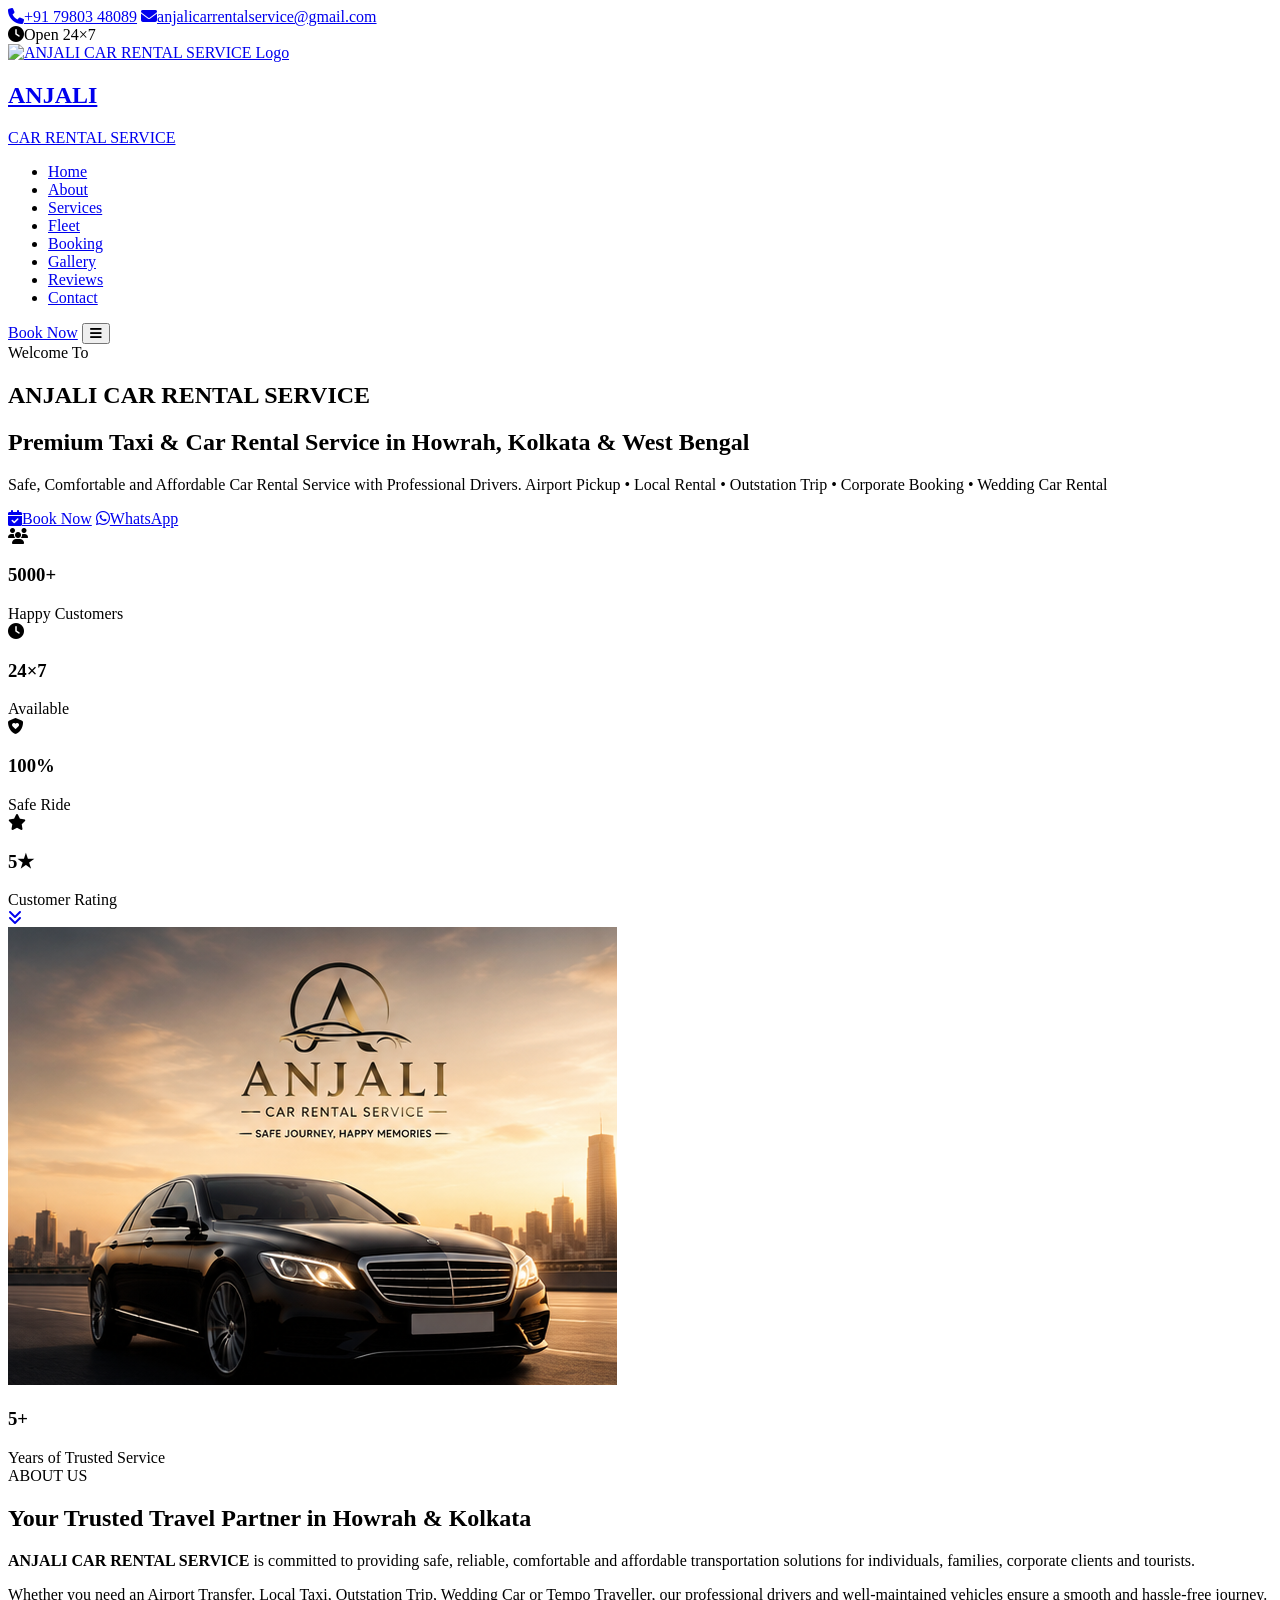
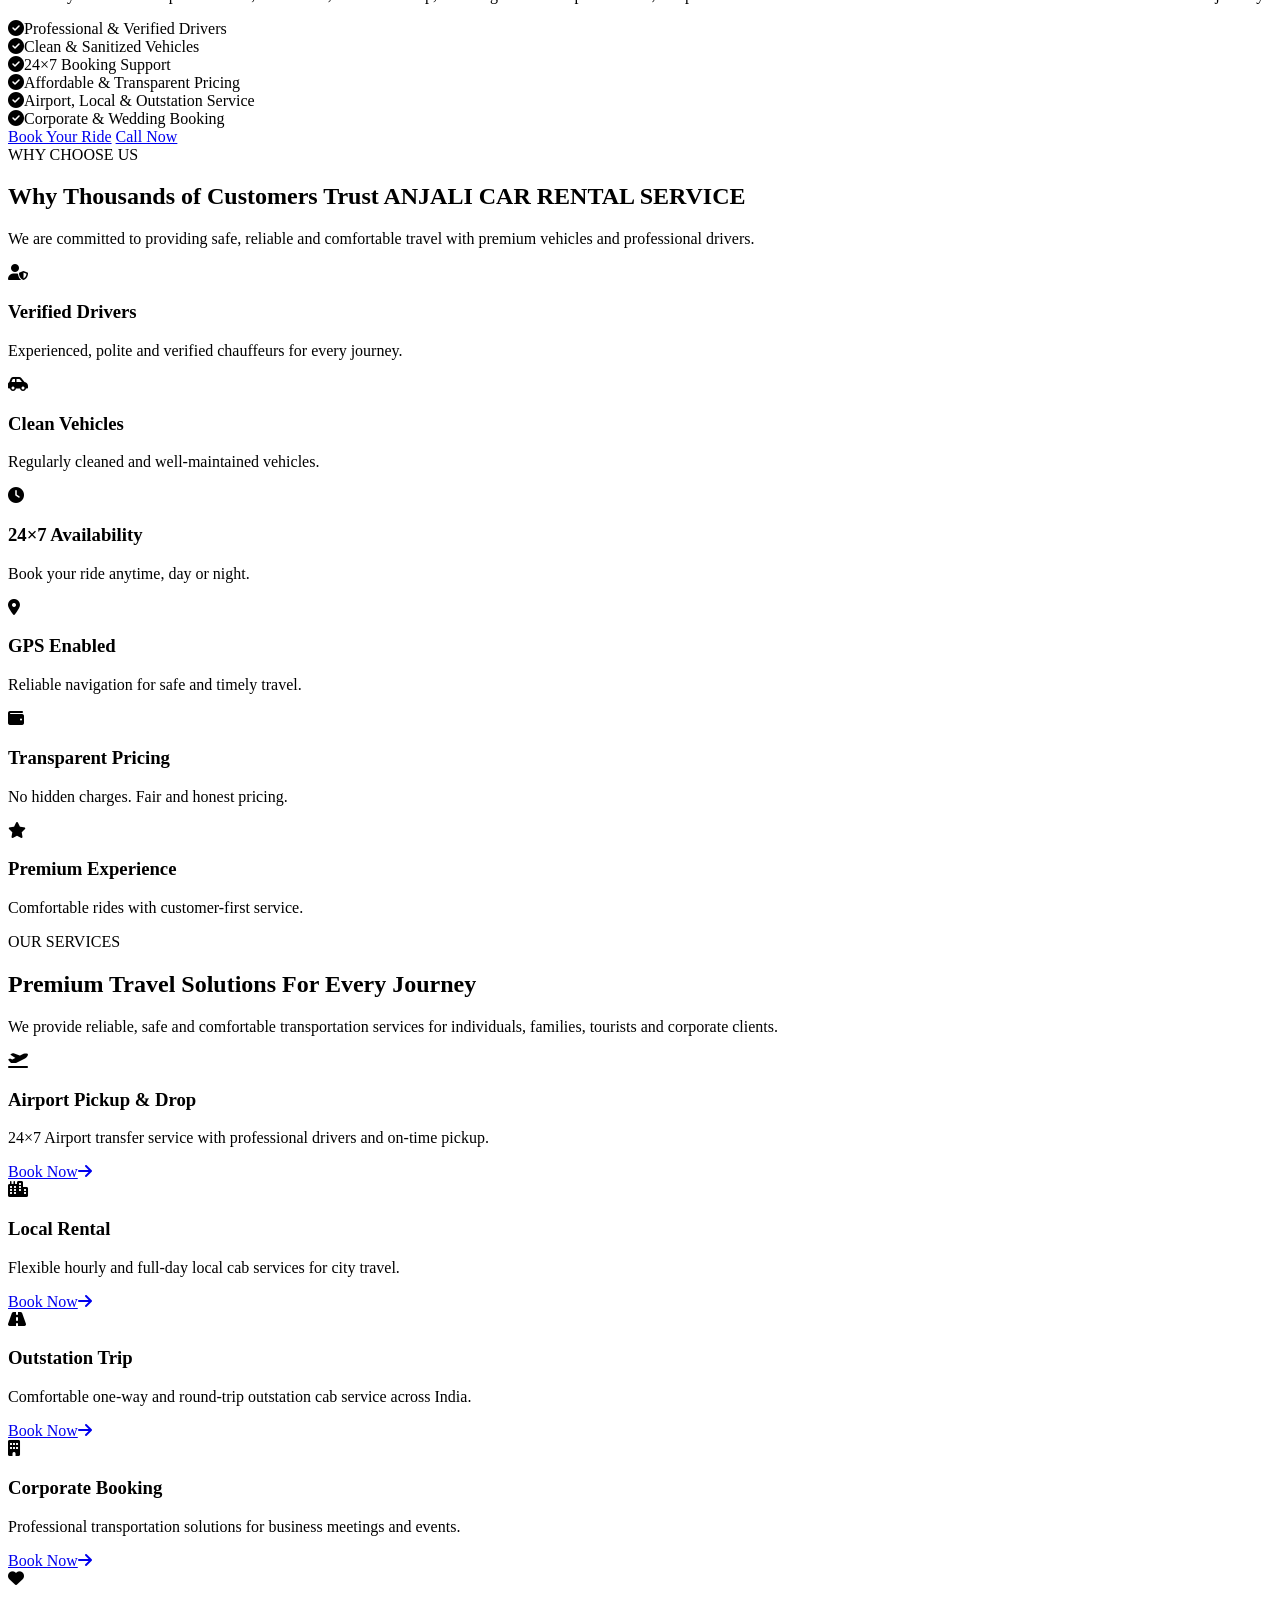
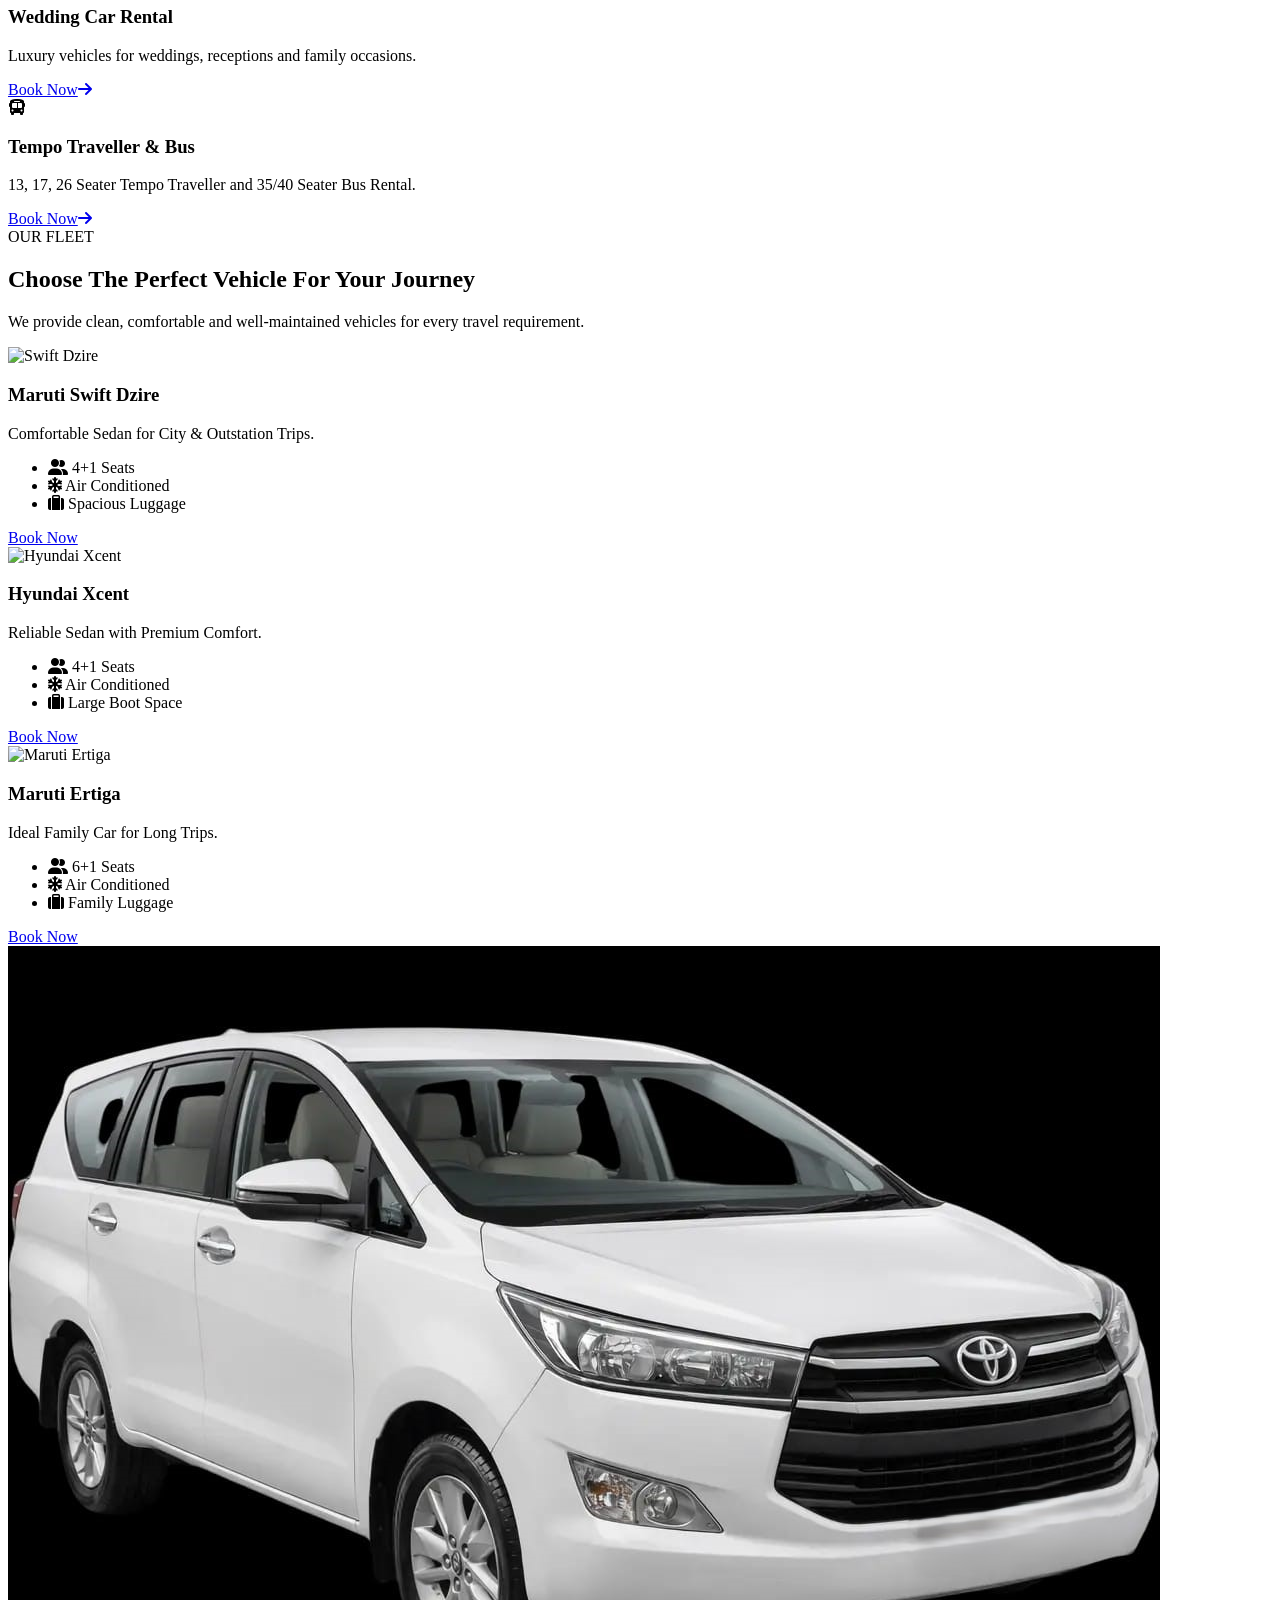
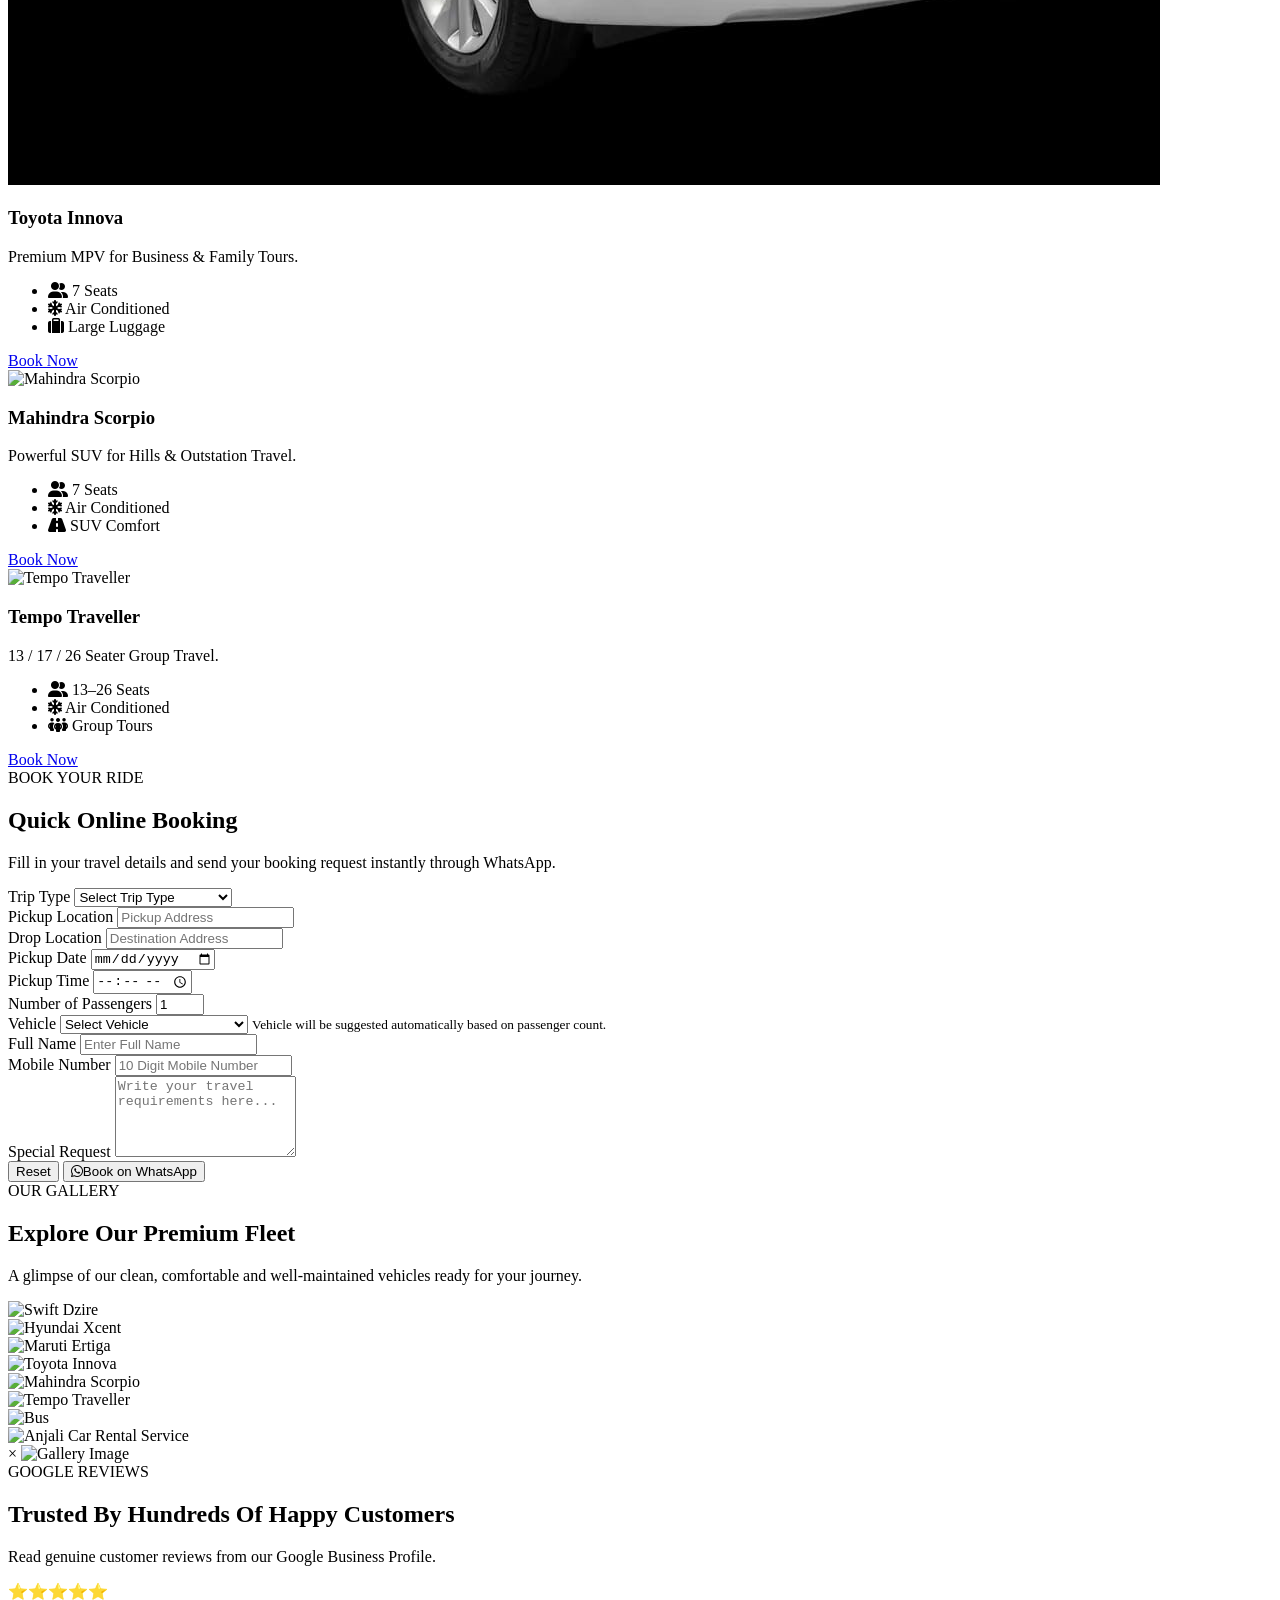
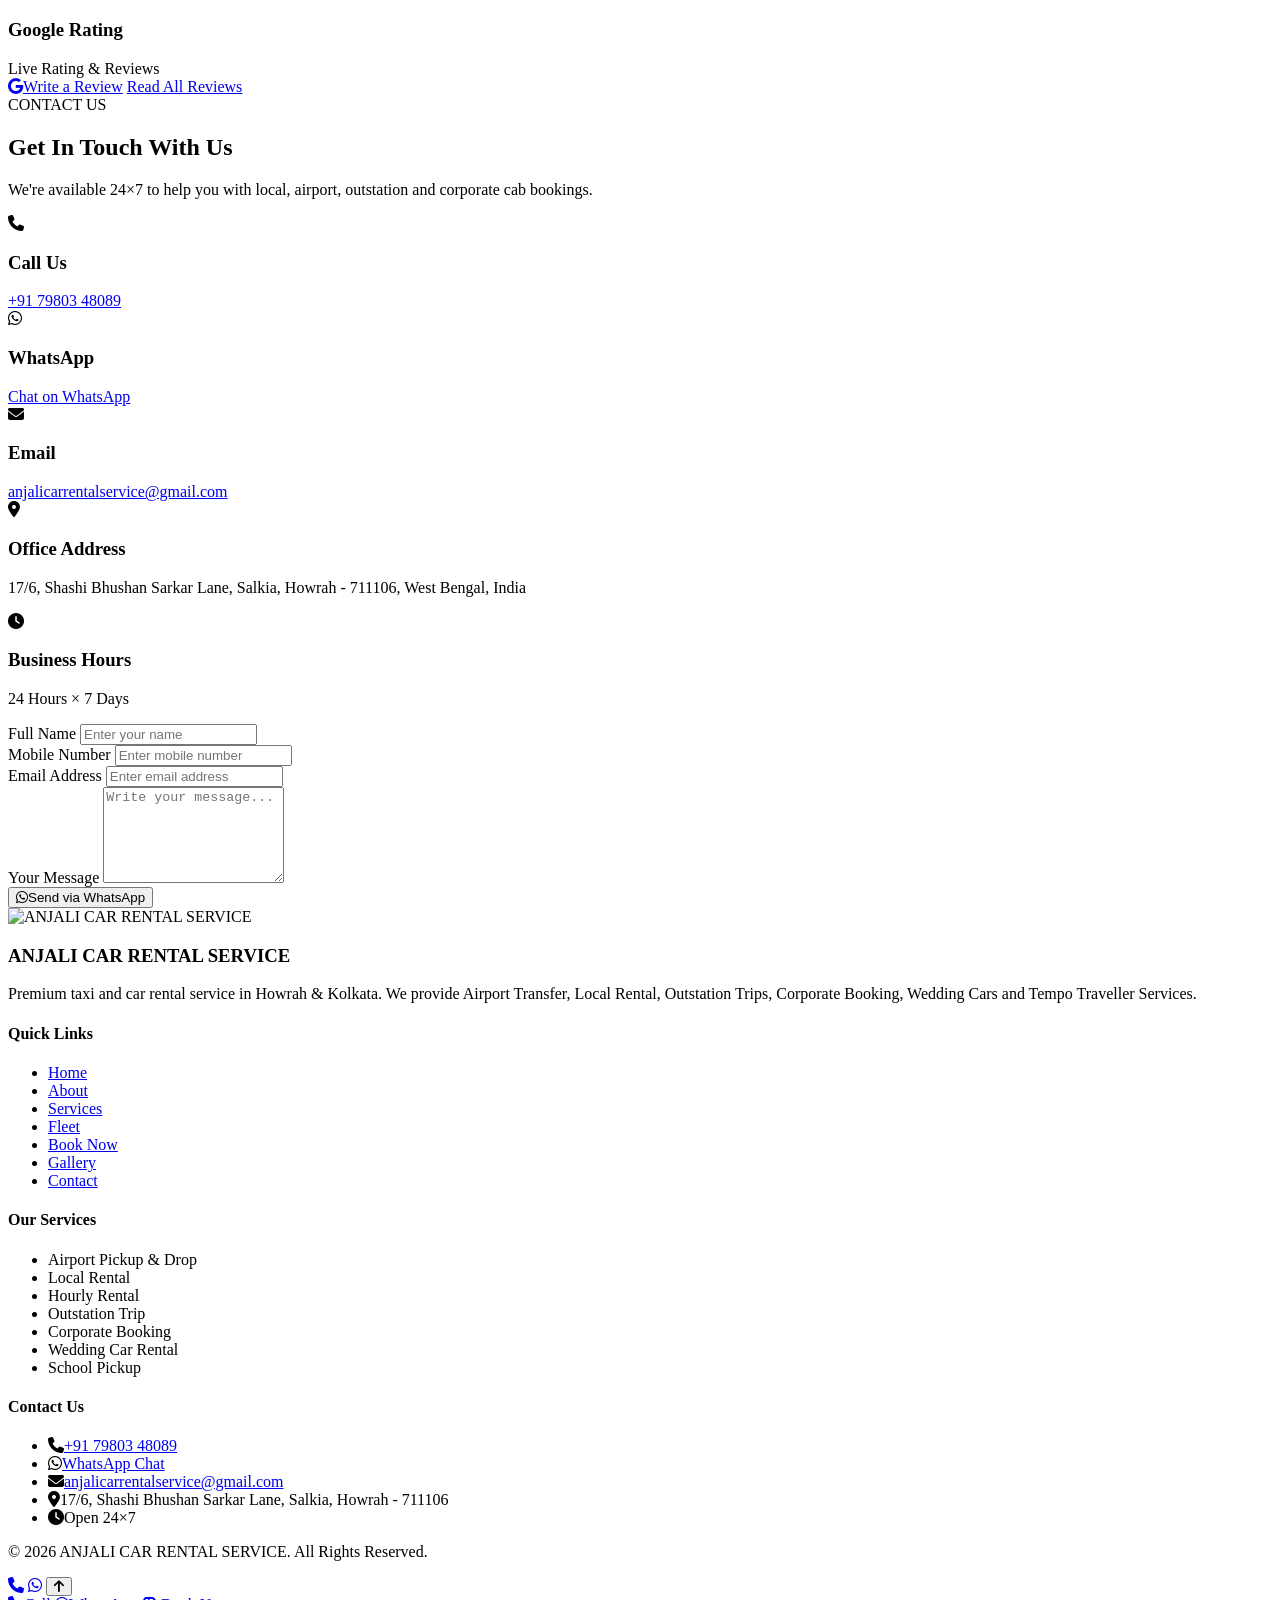
==== index.html @ c22c3d9c "Change greeting from 'Hello World' to 'Goodbye World'" ====
<!DOCTYPE html>
<html lang="en-IN">
<head>

    <!-- Basic -->
    <meta charset="UTF-8">
    <meta name="viewport" content="width=device-width, initial-scale=1.0">

    <!-- Primary SEO -->

    <title>ANJALI CAR RENTAL SERVICE | Premium Taxi, Cab & Car Rental in Howrah & Kolkata</title>
	<meta name="description" content="ANJALI CAR RENTAL SERVICE provides 24×7 Taxi Service, Airport Pickup & Drop, Local Rental, Hourly Rental, Outstation Trips, Corporate Booking, Wedding Car Rental and Tempo Traveller in Howrah & Kolkata.">
	<meta name="keywords" content="Car Rental Howrah, Taxi Service Howrah, Cab Service Kolkata, Airport Pickup, Airport Drop, Local Cab, Outstation Taxi, Hourly Rental, Tempo Traveller, Corporate Cab, Wedding Car Rental, ANJALI CAR RENTAL SERVICE">
    <meta name="author" content="ANJALI CAR RENTAL SERVICE">
    <meta name="robots" content="index, follow, max-image-preview:large">
	<meta name="theme-color" content="#D4AF37">
	<meta name="application-name" content="ANJALI CAR RENTAL SERVICE">
	<meta name="format-detection" content="telephone=no">
	  	  
	<!-- Canonical -->

	<link rel="canonical" href="https://acrshwb.github.io/acrservice/">

    <!-- Open Graph -->

    <meta property="og:title" content="ANJALI CAR RENTAL SERVICE">
    <meta property="og:description" content="Premium Taxi, Cab & Car Rental Service in Howrah & Kolkata">
    <meta property="og:type" content="website">
	<meta property="og:url" content="https://acrshwb.github.io/acrservice/">
	<meta property="og:site_name" content="ANJALI CAR RENTAL SERVICE">
	<meta property="og:image" content="https:/acrshwb.github.io/acrservice/images/acrvcard.jpeg">
	<meta property="og:image:width" content="1200">
	<meta property="og:image:height" content="630">
	<meta property="og:locale" content="en_IN">

	<!-- Twitter -->

	<meta name="twitter:card" content="summary_large_image">
	<meta name="twitter:title" content="ANJALI CAR RENTAL SERVICE">
	<meta name="twitter:description" content="24×7 Taxi, Cab & Car Rental Service in Howrah & Kolkata.">
	<meta name="twitter:image" content="https:/acrshwb.github.io/acrservice/images/acrvcard.jpeg">

	<!-- PWA -->

	<link rel="manifest" href="site.webmanifest">
	<meta name="mobile-web-app-capable" content="yes">
	<meta name="apple-mobile-web-app-capable" content="yes">
	<meta name="apple-mobile-web-app-status-bar-style" content="black-translucent">
	<meta name="apple-mobile-web-app-title" content="ANJALI CAR RENTAL SERVICE">

	<!-- Favicons -->

	<link rel="icon" type="image/jpeg" href="images/standardlogo.jpeg">
	<link rel="apple-touch-icon" type="image/jpeg" href="images/standardlogo.jpeg">

    <!-- Google Fonts -->

    <link rel="preconnect" href="https://fonts.googleapis.com">
    <link rel="preconnect" href="https://fonts.gstatic.com" crossorigin>
	<link rel="dns-prefetch" href="//fonts.googleapis.com">
	<link rel="dns-prefetch" href="//fonts.gstatic.com">
    <link href="https://fonts.googleapis.com/css2?family=Poppins:wght@300;400;500;600;700;800&display=swap" rel="stylesheet">

    <!-- Font Awesome -->

    <link rel="stylesheet" href="https://cdnjs.cloudflare.com/ajax/libs/font-awesome/6.7.2/css/all.min.css">

    <!-- CSS -->

    <link rel="stylesheet" href="style.css">
		
	<!-- LOCAL BUSINESS SCHEMA -->

	<script type="application/ld+json">
	{
	  "@context":"https://schema.org",
	  "@type":"TaxiService",

	  "name":"ANJALI CAR RENTAL SERVICE",

	  "image":"https:/acrshwb.github.io/acrservice/images/standardlogo.jpeg",

	  "url":"https:/acrshwb.github.io/acrservice/",

	  "telephone":"+91-7980348089",

	  "email":"anjalicarrentalservice@gmail.com",

	  "priceRange":"₹₹",

	  "description":"24×7 Taxi, Cab and Car Rental Service in Howrah & Kolkata. Airport Transfer, Local Rental, Hourly Rental, Outstation Trips, Corporate Booking, Wedding Car Rental and Tempo Traveller Service.",

	  "address":{

		  "@type":"PostalAddress",

		  "streetAddress":"17/6, Shashi Bhushan Sarkar Lane",

		  "addressLocality":"Howrah",

		  "addressRegion":"West Bengal",

		  "postalCode":"711106",

		  "addressCountry":"IN"

	  },

	  "openingHoursSpecification":[

		  {

			  "@type":"OpeningHoursSpecification",

			  "dayOfWeek":[

				  "Monday",

				  "Tuesday",

				  "Wednesday",

				  "Thursday",

				  "Friday",

				  "Saturday",

				  "Sunday"

			  ],

			  "opens":"00:00",

			  "closes":"23:59"

		  }

	  ],

	  "areaServed":[

		  {

			  "@type":"City",

			  "name":"Howrah"

		  },

		  {

			  "@type":"City",

			  "name":"Kolkata"

		  }

	  ],

	  "sameAs":[

		  "YOUR_GOOGLE_BUSINESS_PROFILE",

	  ]

	}
	</script>
</head>

<body>

	<!-- TOP CONTACT BAR -->

	<div class="top-bar">
		<div class="container top-bar-container">
			<div class="top-left">
				<a href="tel:+917980348089"><i class="fa-solid fa-phone"></i>+91 79803 48089</a>
				<a href="mailto:anjalicarrentalservice@gmail.com"><i class="fa-solid fa-envelope"></i>anjalicarrentalservice@gmail.com</a>
			</div>

			<div class="top-right">
				<i class="fa-solid fa-clock"></i><span>Open 24×7</span>
			</div>
		</div>
	</div>



	<!-- HEADER -->

	<header class="header" id="header">
		<div class="container header-container">
			<a href="#" class="logo">
				<img
					src="images/standardlogo.jpeg"
					alt="ANJALI CAR RENTAL SERVICE Logo">
				<div class="logo-text">
					<h2>ANJALI</h2>
					<span>CAR RENTAL SERVICE</span>
				</div>
			</a>
			<nav class="navbar" id="navbar">
				<ul>
					<li><a href="#home">Home</a></li>
					<li><a href="#about">About</a></li>
					<li><a href="#services">Services</a></li>
					<li><a href="#fleet">Fleet</a></li>
					<li><a href="#booking">Booking</a></li>
					<li><a href="#gallery">Gallery</a></li>
					<li><a href="#reviews">Reviews</a></li>
					<li><a href="#contact">Contact</a></li>
				</ul>
			</nav>
			<div class="header-actions">
				<a href="https://wa.me/917980348089" target="_blank" class="book-btn">Book Now</a>
				<button class="menu-toggle" id="menuToggle"><i class="fa-solid fa-bars"></i></button>
			</div>
		</div>
	</header>

	<!-- HERO BANNER -->

	<section id="home" class="hero">
		<div class="hero-overlay"></div>
		<div class="container hero-container">
			<div class="hero-content">
				<span class="hero-subtitle">Welcome To</span>
				<h1>ANJALI CAR RENTAL SERVICE</h1>
				<h2>Premium Taxi & Car Rental Service
					in Howrah, Kolkata & West Bengal
				</h2>
				<p>
					Safe, Comfortable and Affordable
					Car Rental Service with Professional Drivers.

					Airport Pickup • Local Rental • Outstation Trip •
					Corporate Booking • Wedding Car Rental
				</p>
				<div class="hero-buttons">
					<a href="#booking" class="btn btn-primary"><i class="fa-solid fa-calendar-check"></i>Book Now</a>
					<a href="https://wa.me/917980348089" target="_blank" class="btn btn-outline"><i class="fa-brands fa-whatsapp"></i>WhatsApp</a>
				</div>
			</div>
			<div class="hero-stats">
				<div class="stat-card">
					<i class="fa-solid fa-users"></i>
					<h3>5000+</h3>
					<span>Happy Customers</span>
				</div>
				<div class="stat-card">
					<i class="fa-solid fa-clock"></i>
					<h3>24×7</h3>
					<span>Available</span>
				</div>
				<div class="stat-card">
					<i class="fa-solid fa-shield-heart"></i>
					<h3>100%</h3>
					<span>Safe Ride</span>
				</div>
				<div class="stat-card">
					<i class="fa-solid fa-star"></i>
					<h3>5★</h3>
					<span>Customer Rating</span>
				</div>
			</div>
		</div>
		<a href="#about" class="scroll-down"><i class="fa-solid fa-angles-down"></i></a>
	</section>

	<!-- ABOUT US -->

	<section id="about" class="about section">
		<div class="container">
			<div class="about-grid">

				<!-- Left Image -->

				<div class="about-image">
					<div class="image-frame">
						<img src="images/about.png" alt="ANJALI CAR RENTAL SERVICE">
						<div class="experience-box">
							<h3>5+</h3>
							<span>Years of Trusted Service</span>
						</div>
					</div>
				</div>

				<!-- Right Content -->

				<div class="about-content">
					<span class="section-subtitle">ABOUT US</span>
					<h2>Your Trusted Travel Partner
						in Howrah & Kolkata
					</h2>
					<p>
						<strong>ANJALI CAR RENTAL SERVICE</strong>
						is committed to providing safe, reliable,
						comfortable and affordable transportation
						solutions for individuals, families,
						corporate clients and tourists.
					</p>
					<p>
						Whether you need an Airport Transfer,
						Local Taxi, Outstation Trip,
						Wedding Car or Tempo Traveller,
						our professional drivers and
						well-maintained vehicles ensure a
						smooth and hassle-free journey.
					</p>

					<!-- Feature List -->

					<div class="about-features">
						<div class="feature-item"><i class="fa-solid fa-circle-check"></i><span>Professional & Verified Drivers</span></div>
						<div class="feature-item"><i class="fa-solid fa-circle-check"></i><span>Clean & Sanitized Vehicles</span></div>
						<div class="feature-item"><i class="fa-solid fa-circle-check"></i><span>24×7 Booking Support</span></div>
						<div class="feature-item"><i class="fa-solid fa-circle-check"></i><span>Affordable & Transparent Pricing</span></div>
						<div class="feature-item"><i class="fa-solid fa-circle-check"></i><span>Airport, Local & Outstation Service</span></div>
						<div class="feature-item"><i class="fa-solid fa-circle-check"></i><span>Corporate & Wedding Booking</span></div>
					</div>

					<!-- CTA -->

					<div class="about-buttons">
						<a href="#booking" class="btn btn-primary">Book Your Ride</a>
						<a href="tel:+917980348089" class="btn btn-outline">Call Now</a>
					</div>
				</div>
			</div>
		</div>
	</section>

	<!-- WHY CHOOSE US -->

	<section id="why-us" class="why-us section">
		<div class="container">
			<div class="section-heading">
				<span class="section-subtitle">WHY CHOOSE US</span>
				<h2>
					Why Thousands of Customers Trust
					ANJALI CAR RENTAL SERVICE
				</h2>
				<p>
					We are committed to providing safe,
					reliable and comfortable travel with
					premium vehicles and professional drivers.
				</p>
			</div>
			
					<!-- Card 1 -->
			
					<div class="why-grid">
						<div class="why-card">
							<div class="why-icon"><i class="fa-solid fa-user-shield"></i></div>
							<h3>Verified Drivers</h3>
							<p>
								Experienced, polite and verified
								chauffeurs for every journey.
							</p>
						</div>

					<!-- Card 2 -->

					<div class="why-card">
						<div class="why-icon"><i class="fa-solid fa-car-side"></i></div>
						<h3>Clean Vehicles</h3>
						<p>
							Regularly cleaned and
							well-maintained vehicles.
						</p>
					</div>

					<!-- Card 3 -->

					<div class="why-card">
						<div class="why-icon"><i class="fa-solid fa-clock"></i></div>
						<h3>24×7 Availability</h3>
						<p>
							Book your ride anytime,
							day or night.
						</p>
					</div>

					<!-- Card 4 -->

					<div class="why-card">
						<div class="why-icon"><i class="fa-solid fa-location-dot"></i></div>
						<h3>GPS Enabled</h3>
						<p>
							Reliable navigation for
							safe and timely travel.
						</p>
					</div>

					<!-- Card 5 -->

					<div class="why-card">
						<div class="why-icon"><i class="fa-solid fa-wallet"></i></div>
						<h3>Transparent Pricing</h3>
						<p>
							No hidden charges.
							Fair and honest pricing.
						</p>
					</div>

					<!-- Card 6 -->

					<div class="why-card">
						<div class="why-icon"><i class="fa-solid fa-star"></i></div>
						<h3>Premium Experience</h3>
						<p>
							Comfortable rides with
							customer-first service.
						</p>
					</div>
					</div>
		</div>
	</section>

	<!-- OUR SERVICES -->

	<section id="services" class="services section">
		<div class="container">
			<div class="section-heading"><span class="section-subtitle">OUR SERVICES</span>
				<h2>
					Premium Travel Solutions
					For Every Journey
				</h2>
				<p>
					We provide reliable, safe and comfortable
					transportation services for individuals,
					families, tourists and corporate clients.
				</p>
			</div>
			
			<div class="services-grid">

				<!-- Airport -->

				<div class="service-card">
					<div class="service-icon"><i class="fa-solid fa-plane-departure"></i></div>
					<h3>Airport Pickup & Drop</h3>
					<p>
						24×7 Airport transfer service with
						professional drivers and on-time pickup.
					</p>
					<a href="#booking" class="service-link">Book Now<i class="fa-solid fa-arrow-right"></i></a>
				</div>

				<!-- Local -->

				<div class="service-card">
					<div class="service-icon"><i class="fa-solid fa-city"></i></div>
					<h3>Local Rental</h3>
					<p>
						Flexible hourly and full-day local
						cab services for city travel.
					</p>
					<a href="#booking" class="service-link">Book Now<i class="fa-solid fa-arrow-right"></i></a>
				</div>

				<!-- Outstation -->
				<div class="service-card">
					<div class="service-icon"><i class="fa-solid fa-road"></i></div>
					<h3>Outstation Trip</h3>
					<p>
						Comfortable one-way and round-trip
						outstation cab service across India.
					</p>
					<a href="#booking" class="service-link">Book Now<i class="fa-solid fa-arrow-right"></i></a>
				</div>

				<!-- Corporate -->

				<div class="service-card">
					<div class="service-icon"><i class="fa-solid fa-building"></i></div>
					<h3>Corporate Booking</h3>
					<p>
						Professional transportation solutions
						for business meetings and events.
					</p>
					<a href="#booking" class="service-link">Book Now<i class="fa-solid fa-arrow-right"></i></a>
				</div>

				<!-- Wedding -->

				<div class="service-card">
					<div class="service-icon"><i class="fa-solid fa-heart"></i></div>
					<h3>Wedding Car Rental</h3>
					<p>
						Luxury vehicles for weddings,
						receptions and family occasions.
					</p>
					<a href="#booking" class="service-link">Book Now<i class="fa-solid fa-arrow-right"></i></a>
				</div>

				<!-- Traveller -->

				<div class="service-card">
					<div class="service-icon"><i class="fa-solid fa-bus"></i></div>
					<h3>Tempo Traveller & Bus</h3>
					<p>
						13, 17, 26 Seater Tempo Traveller
						and 35/40 Seater Bus Rental.
					</p>
					<a href="#booking" class="service-link">Book Now<i class="fa-solid fa-arrow-right"></i></a>
				</div>
			</div>
		</div>
	</section>

	<!-- OUR FLEET -->

	<section id="fleet" class="fleet section">
		<div class="container">
			<div class="section-heading">
				<span class="section-subtitle">OUR FLEET</span>
				<h2>
					Choose The Perfect Vehicle
					For Your Journey
				</h2>
				<p>
					We provide clean, comfortable and
					well-maintained vehicles for every
					travel requirement.
				</p>
			</div>

			<div class="fleet-grid">

				<!-- Swift Dzire -->

				<div class="fleet-card">
					<img src="D://anjalitours.jpeg" alt="Swift Dzire">
					<div class="fleet-content">
						<h3>Maruti Swift Dzire</h3>
							<p>Comfortable Sedan for City & Outstation Trips.</p>
								<ul>
									<li><i class="fa-solid fa-user-group"></i> 4+1 Seats</li>
									<li><i class="fa-solid fa-snowflake"></i> Air Conditioned</li>
									<li><i class="fa-solid fa-suitcase"></i> Spacious Luggage</li>
								</ul>
						<a href="#booking" class="btn btn-primary">Book Now</a>
					</div>
				</div>

				<!-- Hyundai Xcent -->

				<div class="fleet-card">
					<img src="D://anjalicarrentalxcent.jpeg" alt="Hyundai Xcent">
					<div class="fleet-content">
						<h3>Hyundai Xcent</h3>
							<p>Reliable Sedan with Premium Comfort.</p>
								<ul>
									<li><i class="fa-solid fa-user-group"></i> 4+1 Seats</li>
									<li><i class="fa-solid fa-snowflake"></i> Air Conditioned</li>
									<li><i class="fa-solid fa-suitcase"></i> Large Boot Space</li>
								</ul>
						<a href="#booking" class="btn btn-primary">Book Now</a>
					</div>
				</div>

				<!-- Ertiga -->

				<div class="fleet-card">
					<img src="D://anjalicarrentalertiga.jpeg" alt="Maruti Ertiga">
					<div class="fleet-content">
						<h3>Maruti Ertiga</h3>
							<p>Ideal Family Car for Long Trips.</p>
								<ul>
									<li><i class="fa-solid fa-user-group"></i> 6+1 Seats</li>
									<li><i class="fa-solid fa-snowflake"></i> Air Conditioned</li>
									<li><i class="fa-solid fa-suitcase"></i> Family Luggage</li>
								</ul>
						<a href="#booking" class="btn btn-primary">Book Now</a>
					</div>
				</div>

				<!-- Toyota Innova -->

				<div class="fleet-card">
					<img src="anjalicarrentalinnova.jpeg" alt="Toyota Innova">
					<div class="fleet-content">
						<h3>Toyota Innova</h3>
							<p>Premium MPV for Business & Family Tours.</p>
								<ul>
									<li><i class="fa-solid fa-user-group"></i> 7 Seats</li>
									<li><i class="fa-solid fa-snowflake"></i> Air Conditioned</li>
									<li><i class="fa-solid fa-suitcase"></i> Large Luggage</li>
								</ul>
						<a href="#booking" class="btn btn-primary">Book Now</a>
					</div>
				</div>

				<!-- Mahindra Scorpio -->

				<div class="fleet-card">
					<img src="assets/images/fleet/scorpio.jpg" alt="Mahindra Scorpio">
					<div class="fleet-content">
						<h3>Mahindra Scorpio</h3>
							<p>Powerful SUV for Hills & Outstation Travel.</p>
								<ul>
									<li><i class="fa-solid fa-user-group"></i> 7 Seats</li>
									<li><i class="fa-solid fa-snowflake"></i> Air Conditioned</li>
									<li><i class="fa-solid fa-road"></i> SUV Comfort</li>
								</ul>
						<a href="#booking" class="btn btn-primary">Book Now</a>
					</div>
				</div>

				<!-- Tempo Traveller -->

				<div class="fleet-card">
					<img src="assets/images/fleet/traveller.jpg" alt="Tempo Traveller">
					<div class="fleet-content">
						<h3>Tempo Traveller</h3>
							<p>13 / 17 / 26 Seater Group Travel.</p>
								<ul>
									<li><i class="fa-solid fa-user-group"></i> 13–26 Seats</li>
									<li><i class="fa-solid fa-snowflake"></i> Air Conditioned</li>
									<li><i class="fa-solid fa-people-group"></i> Group Tours</li>
								</ul>
						<a href="#booking" class="btn btn-primary">Book Now</a>
					</div>
				</div>
			</div>
		</div>
	</section>

	<!-- ADVANCED BOOKING SYSTEM PART 1 -->

	<section id="booking" class="booking section">
		<div class="container">
			<div class="section-heading">
				<span class="section-subtitle">BOOK YOUR RIDE</span>
				<h2>Quick Online Booking</h2>
				<p>
					Fill in your travel details and send your booking
					request instantly through WhatsApp.
				</p>
			</div>

			<form id="bookingForm">
				<div class="booking-grid">

					<!-- Trip Type -->
					<div class="form-group">
						<label>Trip Type</label>
							<select id="tripType" required>
								<option value="">Select Trip Type</option>
								<option value="hourly">Hourly Rental</option>
								<option value="local">Local / Airport Transfer</option>
								<option value="outstation">Outstation</option>
							</select>
					</div>

					<!-- Hourly Package -->

					<div class="form-group" id="packageBox" style="display:none;">
						<label>Rental Package</label>
							<select id="package">

								<option value="">Select Package</option>
								<option>6 Hrs / 60 KM</option>
								<option>8 Hrs / 80 KM</option>
								<option>10 Hrs / 100 KM</option>
								<option>12 Hrs / 120 KM</option>
							</select>
					</div>

					<!-- Journey Type -->

					<div class="form-group" id="journeyBox" style="display:none;">
						<label>Journey Type</label>
							<select id="journeyType">
								<option>One Way</option>
								<option>Round Trip</option>
							</select>
					</div>

					<!-- Pickup -->

					<div class="form-group">
						<label>Pickup Location</label>
						<input type="text" id="pickup" placeholder="Pickup Address" required>
					</div>

					<!-- Drop -->

					<div class="form-group">
						<label>Drop Location</label>
						<input type="text" id="drop" placeholder="Destination Address" required>
					</div>

					<!-- Pickup Date -->

					<div class="form-group">
						<label>Pickup Date</label>
						<input type="date" id="pickupDate" required>
					</div>

					<!-- Pickup Time -->

					<div class="form-group">
						<label>Pickup Time</label>
						<input type="time" id="pickupTime" required>
					</div>
					
					<!-- Return Date -->

					<div class="form-group" id="returnDateBox" style="display:none;">
						<label>Return Date</label>
						<input type="date" id="returnDate">
					</div>

					<!-- Return Time -->

					<div class="form-group" id="returnTimeBox" style="display:none;">
						<label>Return Time</label>
						<input type="time" id="returnTime">
					</div>

					<!-- Passengers -->

					<div class="form-group">
						<label>Number of Passengers</label>
						<input type="number" id="passengers" min="1" max="40" value="1" required>
					</div>

					<!-- Vehicle -->

					<div class="form-group">
						<label>Vehicle</label>
						<select id="vehicle" required>
							<option value="">Select Vehicle</option>
							<option>Swift Dzire</option>
							<option>Hyundai Xcent</option>
							<option>Maruti Ertiga</option>
							<option>Toyota Innova</option>
							<option>Mahindra Scorpio</option>
							<option>Tempo Traveller (13 Seater)</option>
							<option>Tempo Traveller (17 Seater)</option>
							<option>Tempo Traveller (26 Seater)</option>
							<option>Bus (35 / 40 Seater)</option>
						</select>
						<small class="vehicle-note">Vehicle will be suggested automatically	based on passenger count.</small>
					</div>

					<!-- Customer Name -->

					<div class="form-group">
						<label>Full Name</label>
						<input type="text" id="customerName" placeholder="Enter Full Name" required>
					</div>

					<!-- Mobile -->

					<div class="form-group">
						<label>Mobile Number</label>
						<input type="tel" id="customerMobile" maxlength="10" placeholder="10 Digit Mobile Number" required>
					</div>
				</div>

				<!-- Special Request -->

				<div class="form-group full-width">
					<label>Special Request</label>
					<textarea id="specialRequest" rows="5" placeholder="Write your travel requirements here..."></textarea>
				</div>

				<!-- Buttons -->

				<div class="booking-buttons">
					<button type="reset" class="btn btn-outline">Reset</button>
					<button type="submit" class="btn btn-primary"><i class="fa-brands fa-whatsapp"></i>Book on WhatsApp</button>
				</div>
			</form>
		</div>
	</section>

	<!-- GALLERY -->

	<section id="gallery" class="gallery section">
		<div class="container">
			<div class="section-heading">
				<span class="section-subtitle">OUR GALLERY</span>
				<h2>Explore Our Premium Fleet</h2>
				<p>
					A glimpse of our clean, comfortable and
					well-maintained vehicles ready for your journey.
				</p>
			</div>
			<div class="gallery-grid">
				<div class="gallery-item">
					<img src="assets/images/gallery/dzire.jpg" alt="Swift Dzire"
						 loading="lazy" decoding="async" width="600" height="400">
				</div>
				<div class="gallery-item">
					<img src="assets/images/gallery/xcent.jpg" alt="Hyundai Xcent"
						 loading="lazy" decoding="async" width="600" height="400">
				</div>
				<div class="gallery-item">
					<img src="assets/images/gallery/ertiga.jpg" alt="Maruti Ertiga"
						 loading="lazy" decoding="async" width="600" height="400">
				</div>
				<div class="gallery-item">
					<img src="assets/images/gallery/innova.jpg" alt="Toyota Innova"
						 loading="lazy" decoding="async" width="600" height="400">
				</div>
				<div class="gallery-item">
					<img src="assets/images/gallery/scorpio.jpg" alt="Mahindra Scorpio"
						 loading="lazy" decoding="async" width="600" height="400">
				</div>
				<div class="gallery-item">
					<img src="assets/images/gallery/traveller.jpg" alt="Tempo Traveller"
						 loading="lazy" decoding="async" width="600" height="400">
				</div>
				<div class="gallery-item">
					<img src="assets/images/gallery/bus.jpg" alt="Bus"
						 loading="lazy" decoding="async" width="600" height="400">
				</div>
				<div class="gallery-item">
					<img src="assets/images/gallery/company.jpg" alt="Anjali Car Rental Service"
						 loading="lazy" decoding="async" width="600" height="400">
				</div>
			</div>
		</div>
	</section>

	<!-- Lightbox -->

	<div id="lightbox" class="lightbox">
		<span id="lightboxClose">&times;</span>
		<img id="lightboxImage" src="" alt="Gallery Image"
			 loading="lazy" decoding="async" width="600" height="400">
	</div>

	<!-- GOOGLE REVIEWS -->

	<section id="reviews" class="reviews section">
		<div class="container">
			<div class="section-heading">
				<span class="section-subtitle">GOOGLE REVIEWS</span>
				<h2>Trusted By Hundreds Of Happy Customers</h2>
				<p>
					Read genuine customer reviews from our
					Google Business Profile.
				</p>
			</div>

			<!-- Rating Summary -->

			<div class="review-summary">
			<div class="summary-box">
					<div class="summary-rating">⭐⭐⭐⭐⭐</div>
					<h3>Google Rating</h3>
					<span>Live Rating & Reviews</span>
				</div>
			</div>

			<!-- Google Review Widget -->

			<div class="google-review-widget">

				<!--
				=================================================

				PASTE YOUR ELFSIGHT / TAGEMBED
				GOOGLE REVIEW WIDGET CODE HERE

				=================================================
				-->

			</div>

			<!-- Buttons -->

			<div class="review-buttons">
				<a href="YOUR_GOOGLE_REVIEW_LINK" target="_blank" class="btn btn-primary"><i class="fa-brands fa-google"></i>Write a Review</a>
				<a href="YOUR_GOOGLE_BUSINESS_LINK" target="_blank" class="btn btn-outline">Read All Reviews</a>
			</div>
		</div>
	</section>

	<!-- CONTACT US -->

	<section id="contact" class="contact section">
		<div class="container">
			<div class="section-heading">
				<span class="section-subtitle">CONTACT US</span>
				<h2>Get In Touch With Us</h2>
				<p>
					We're available 24×7 to help you with local, airport,
					outstation and corporate cab bookings.
				</p>
			</div>
			<div class="contact-wrapper">

				<!-- =========================
				LEFT SIDE
				========================== -->

				<div class="contact-info">
					<div class="contact-card">
						<div class="contact-icon"><i class="fa-solid fa-phone"></i></div>
						<div>
							<h3>Call Us</h3>
							<a href="tel:+917980348089" aria-label="Call ANJALI CAR RENTAL SERVICE">+91 79803 48089</a>
						</div>
					</div>
					<div class="contact-card">
						<div class="contact-icon"><i class="fa-brands fa-whatsapp"></i></div>
						<div>
							<h3>WhatsApp</h3>
							<a href="https://wa.me/917980348089" aria-label="Chat on WhatsApp target="_blank">Chat on WhatsApp</a>
						</div>
					</div>
					<div class="contact-card">
						<div class="contact-icon"><i class="fa-solid fa-envelope"></i></div>
						<div>
							<h3>Email</h3>
							<a href="mailto:anjalicarrentalservice@gmail.com">anjalicarrentalservice@gmail.com</a>
						</div>
					</div>
					<div class="contact-card">
						<div class="contact-icon"><i class="fa-solid fa-location-dot"></i></div>
						<div>
							<h3>Office Address</h3>
							<p>
								17/6, Shashi Bhushan Sarkar Lane,
								Salkia, Howrah - 711106,
								West Bengal, India
							</p>
						</div>
					</div>
					<div class="contact-card">
						<div class="contact-icon"><i class="fa-solid fa-clock"></i></div>
						<div>
							<h3>Business Hours</h3>
							<p>24 Hours × 7 Days</p>
						</div>
					</div>
				</div>

				<!-- =========================
				RIGHT SIDE
				========================== -->

				<div class="contact-form-box">
					<form id="contactForm">
						<div class="form-group">
							<label>Full Name</label>
							<input type="text" id="contactName" placeholder="Enter your name" required>
						</div>
						<div class="form-group">
							<label>Mobile Number</label>
							<input type="tel" id="contactMobile" maxlength="10" placeholder="Enter mobile number" required>
						</div>
						<div class="form-group">
							<label>Email Address</label>
							<input type="email" id="contactEmail" placeholder="Enter email address">
						</div>
						<div class="form-group">
							<label>Your Message</label>
							<textarea id="contactMessage" rows="6" placeholder="Write your message..." required></textarea>
						</div>
						<button type="submit" class="btn btn-primary"><i class="fa-brands fa-whatsapp"></i>Send via WhatsApp</button>
					</form>
				</div>
			</div>
		</div>
	</section>

	<!-- FOOTER -->

	<footer class="footer">
		<div class="container">
			<div class="footer-grid">

				<!-- Company -->
				<div class="footer-col">
					<img src="assets/images/logo.png" alt="ANJALI CAR RENTAL SERVICE" class="footer-logo">
					<h3>ANJALI CAR RENTAL SERVICE</h3>
					<p>
						Premium taxi and car rental service in
						Howrah & Kolkata.

						We provide Airport Transfer,
						Local Rental, Outstation Trips,
						Corporate Booking,
						Wedding Cars and
						Tempo Traveller Services.
					</p>
				</div>

				<!-- Quick Links -->

				<div class="footer-col">
					<h4>Quick Links</h4>
					<ul>
						<li><a href="#home">Home</a></li>
						<li><a href="#about">About</a></li>
						<li><a href="#services">Services</a></li>
						<li><a href="#fleet">Fleet</a></li>
						<li><a href="#booking">Book Now</a></li>
						<li><a href="#gallery">Gallery</a></li>
						<li><a href="#contact">Contact</a></li>
					</ul>
				</div>

				<!-- Services -->

				<div class="footer-col">
					<h4>Our Services</h4>
					<ul>
						<li>Airport Pickup & Drop</li>
						<li>Local Rental</li>
						<li>Hourly Rental</li>
						<li>Outstation Trip</li>
						<li>Corporate Booking</li>
						<li>Wedding Car Rental</li>
						<li>School Pickup</li>
					</ul>
				</div>

				<!-- Contact -->

				<div class="footer-col">
					<h4>Contact Us</h4>
					<ul>
						<li><i class="fa-solid fa-phone"></i><a href="tel:+917980348089">+91 79803 48089</a></li>
						<li><i class="fa-brands fa-whatsapp"></i><a href="https://wa.me/917980348089" target="_blank">WhatsApp Chat</a></li>
						<li><i class="fa-solid fa-envelope"></i><a href="mailto:anjalicarrentalservice@gmail.com">anjalicarrentalservice@gmail.com</a></li>
						<li><i class="fa-solid fa-location-dot"></i>17/6, Shashi Bhushan Sarkar Lane, Salkia, Howrah - 711106</li>
						<li><i class="fa-solid fa-clock"></i>Open 24×7</li>
					</ul>
				</div>
			</div>

			<!-- Footer Bottom -->

			<div class="footer-bottom">
				<p>
					© 2026 ANJALI CAR RENTAL SERVICE.
					All Rights Reserved.
				</p>
			</div>
		</div>
	</footer>

	<!-- FLOATING ACTION BUTTONS -->

	<!-- Floating Buttons -->

	<div class="floating-actions">

		<!-- Call -->

		<a href="tel:+917980348089" class="fab fab-call" aria-label="Call Now"><i class="fa-solid fa-phone"></i></a>

		<!-- WhatsApp -->

		<a href="https://wa.me/917980348089" target="_blank" class="fab fab-whatsapp" aria-label="Chat on WhatsApp"><i class="fa-brands fa-whatsapp"></i></a>

		<!-- Back To Top -->

		<button id="backToTop" class="fab fab-top" aria-label="Back to Top"><i class="fa-solid fa-arrow-up"></i></button>
	</div>

	<!-- =====================================================
	SECTION 13 : MOBILE BOTTOM BAR
	====================================================== -->

	<nav class="mobile-bottom-bar">

		<!-- Call -->

		<a href="tel:+917980348089"><i class="fa-solid fa-phone"></i><span>Call</span></a>

		<!-- WhatsApp -->

		<a href="https://wa.me/917980348089" target="_blank"><i class="fa-brands fa-whatsapp"></i><span>WhatsApp</span></a>

		<!-- Book Now -->

		<a href="#booking"><i class="fa-solid fa-car-side"></i><span>Book Now</span></a>

	</nav>
<script src="script.js"></script>
</body>
</html>
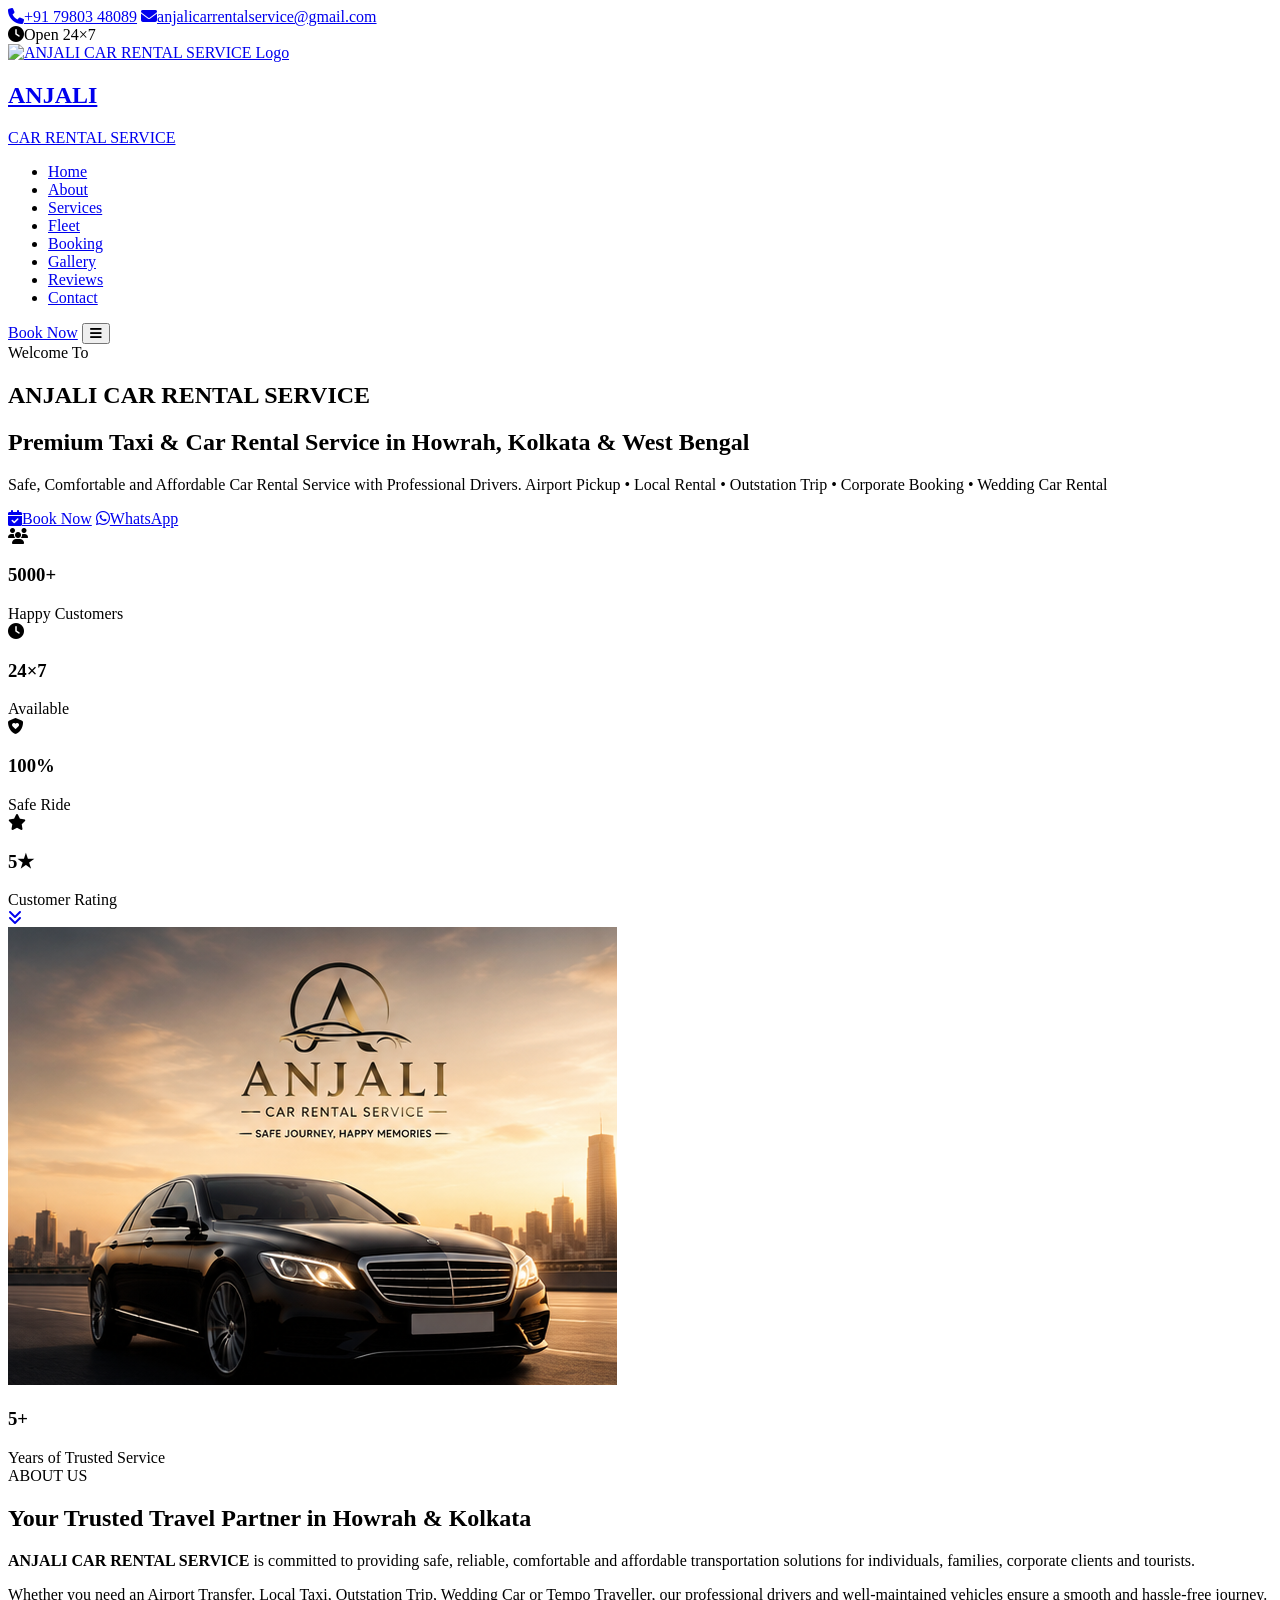
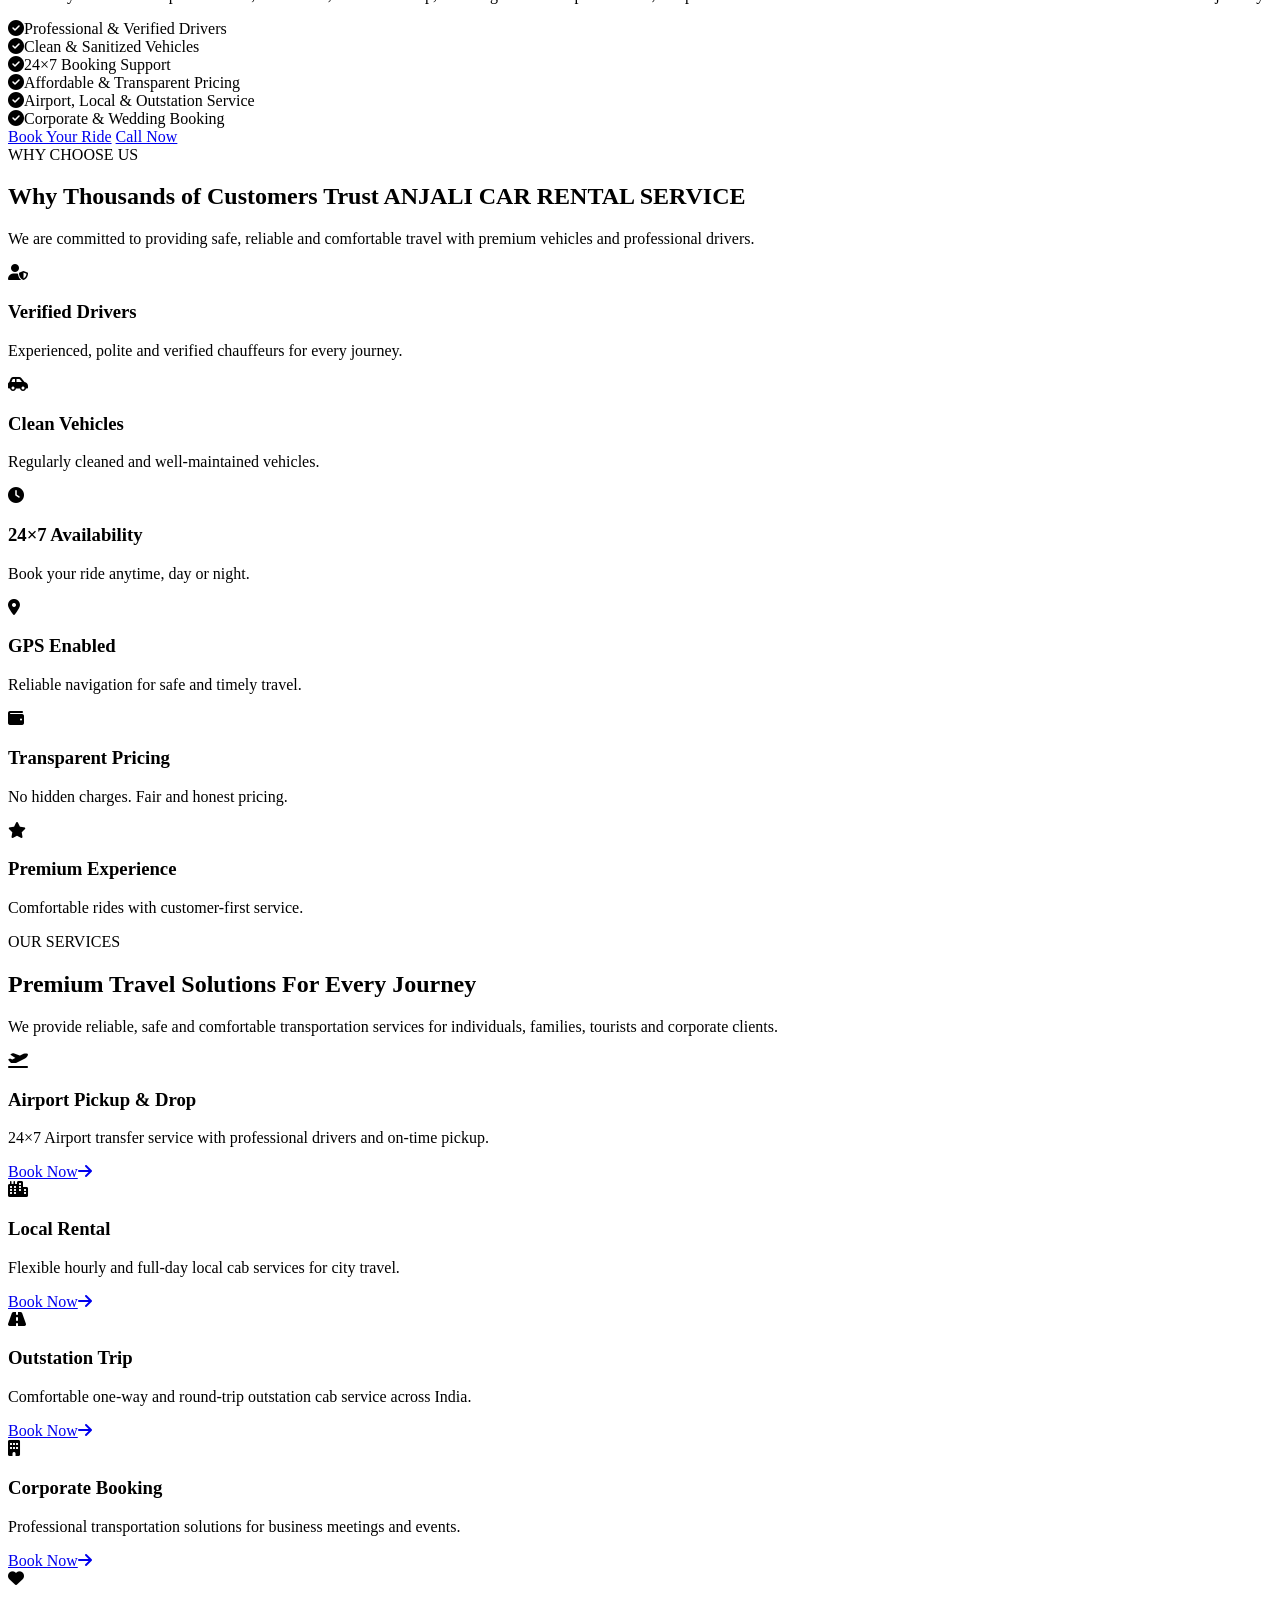
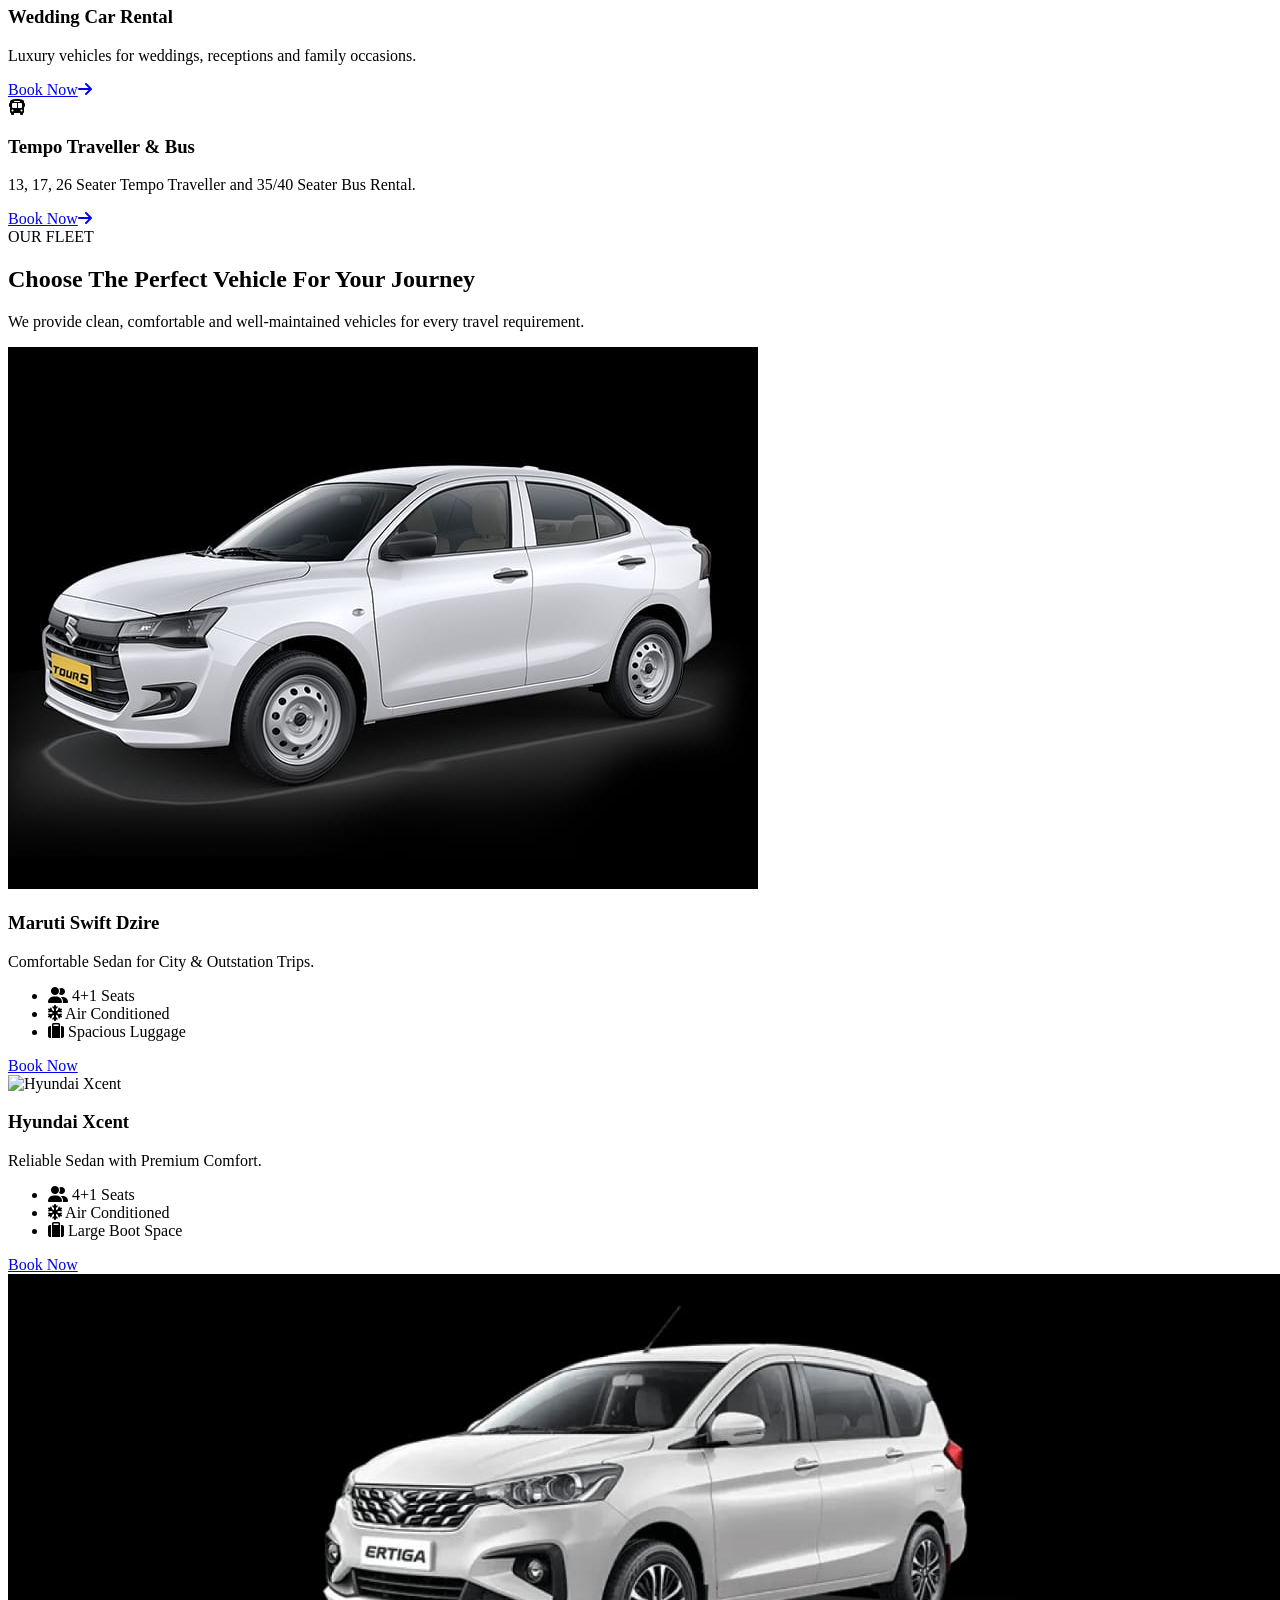
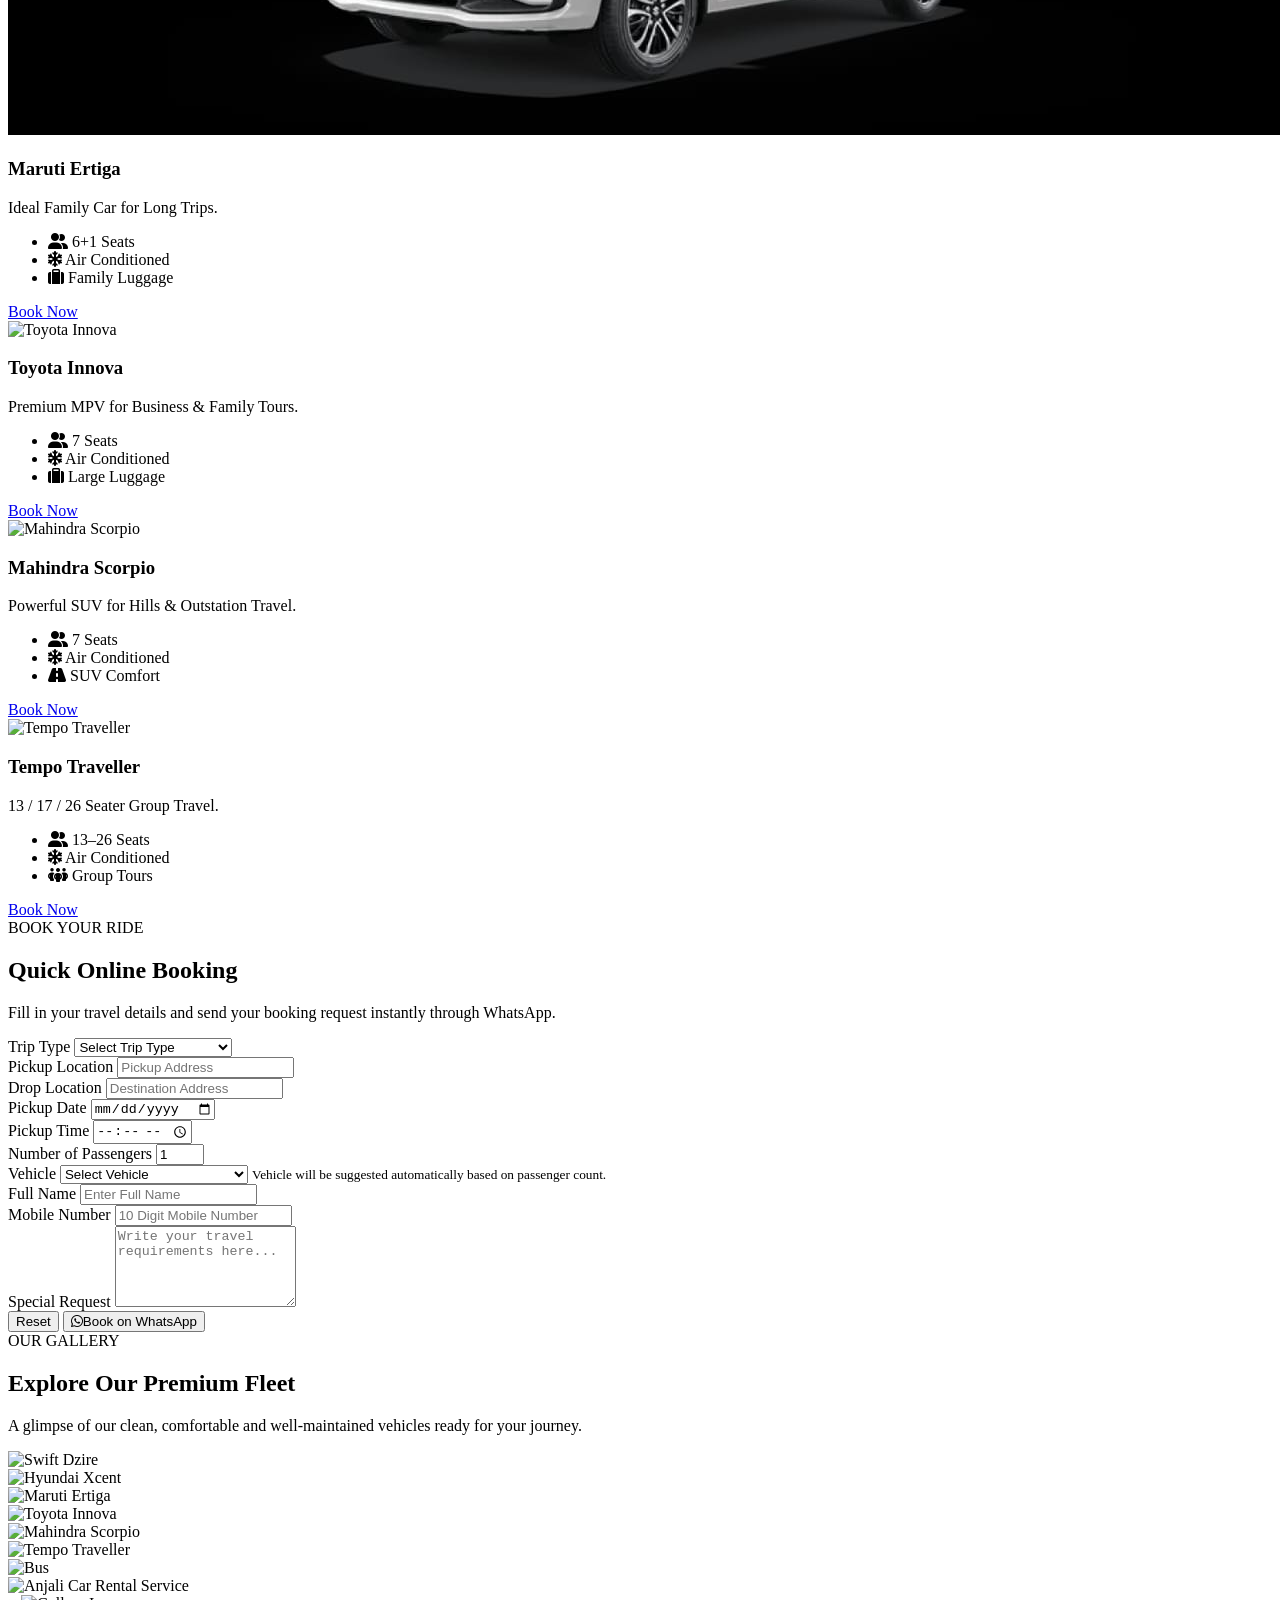
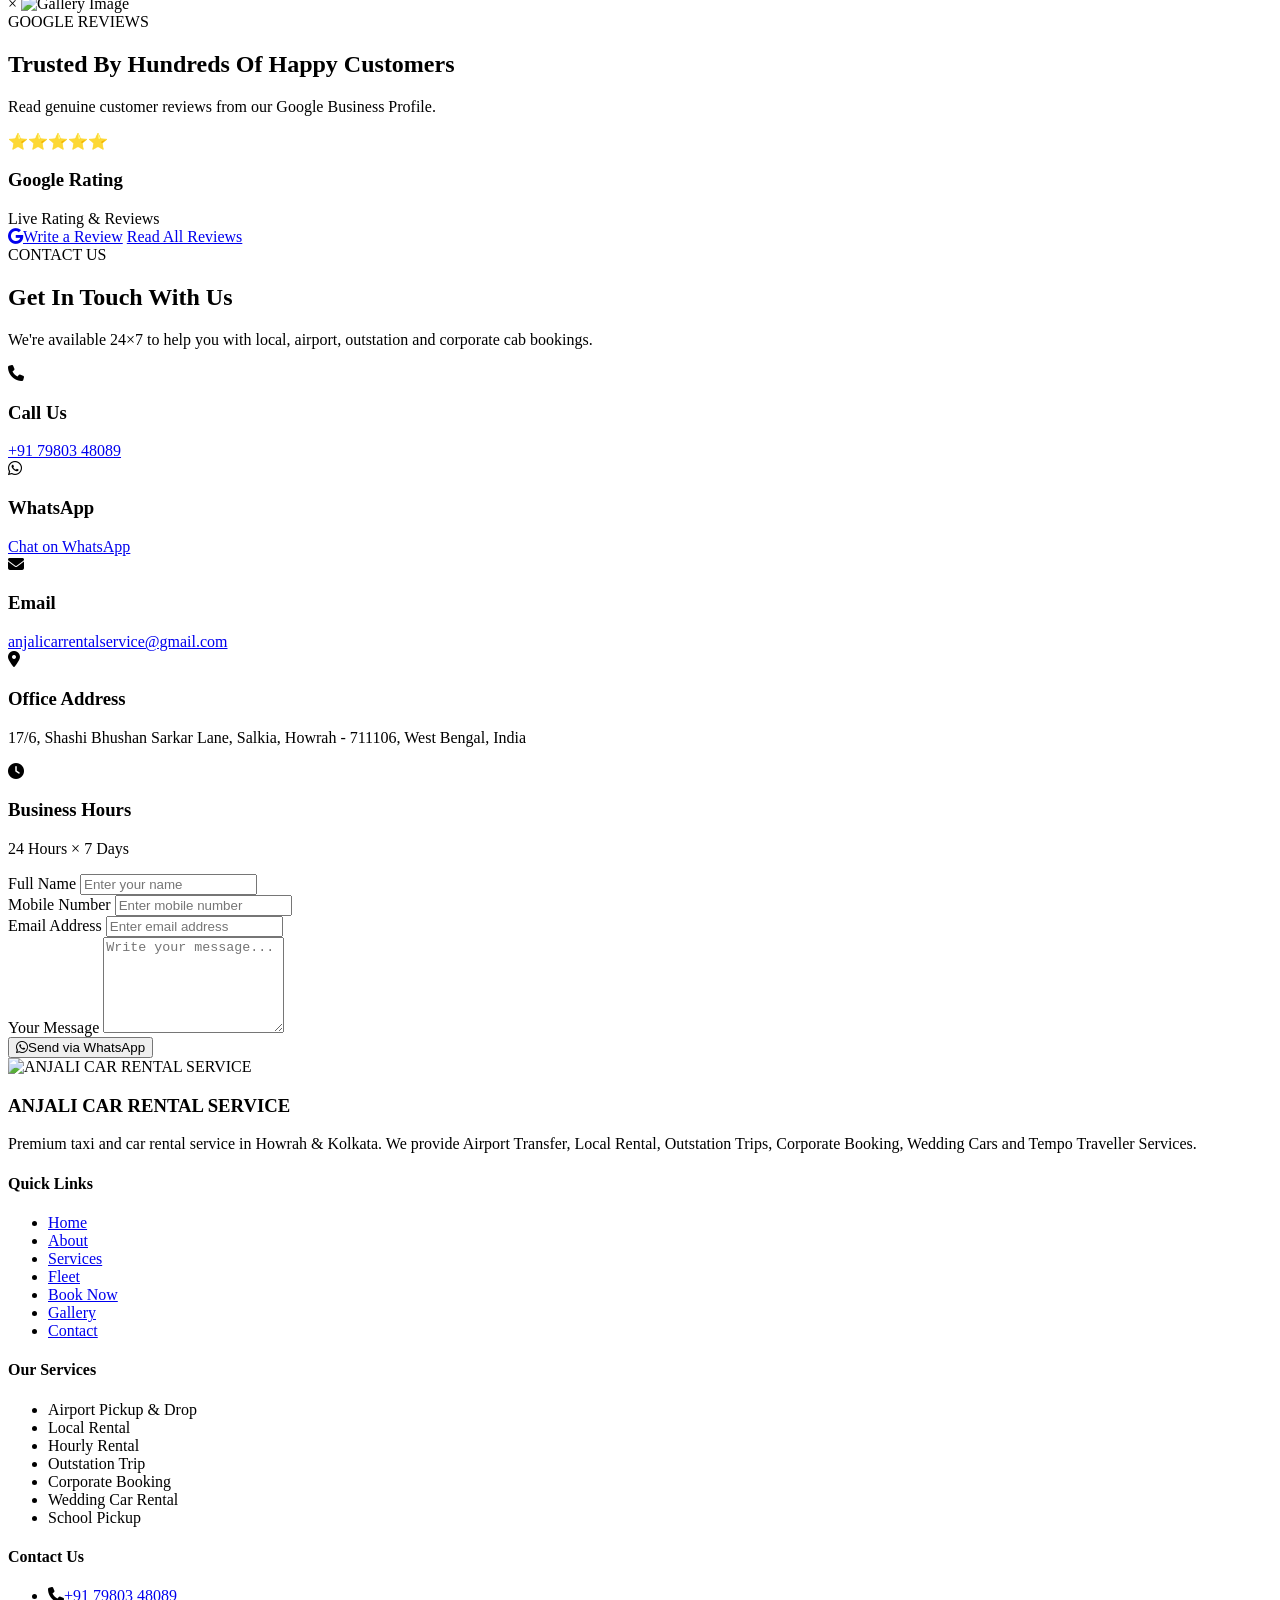
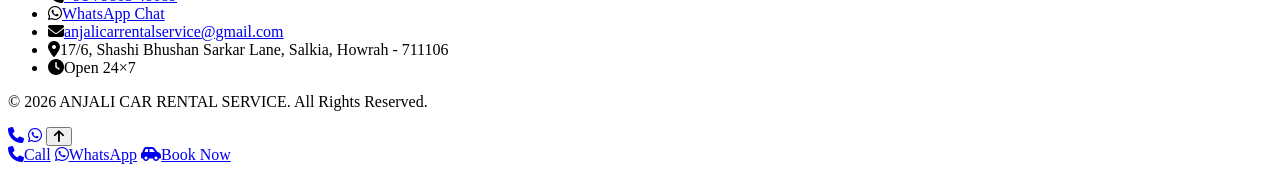
==== commit 930f46d6: "Update index.html" ====
--- a/index.html
+++ b/index.html
@@ -532,7 +532,7 @@
 				<!-- Swift Dzire -->
 
 				<div class="fleet-card">
-					<img src="D://anjalitours.jpeg" alt="Swift Dzire">
+					<img src="images/tours.jpeg" alt="Swift Dzire">
 					<div class="fleet-content">
 						<h3>Maruti Swift Dzire</h3>
 							<p>Comfortable Sedan for City & Outstation Trips.</p>
@@ -548,7 +548,7 @@
 				<!-- Hyundai Xcent -->
 
 				<div class="fleet-card">
-					<img src="D://anjalicarrentalxcent.jpeg" alt="Hyundai Xcent">
+					<img src="images/xcent.jpeg" alt="Hyundai Xcent">
 					<div class="fleet-content">
 						<h3>Hyundai Xcent</h3>
 							<p>Reliable Sedan with Premium Comfort.</p>
@@ -564,7 +564,7 @@
 				<!-- Ertiga -->
 
 				<div class="fleet-card">
-					<img src="D://anjalicarrentalertiga.jpeg" alt="Maruti Ertiga">
+					<img src="images/ertiga.jpeg" alt="Maruti Ertiga">
 					<div class="fleet-content">
 						<h3>Maruti Ertiga</h3>
 							<p>Ideal Family Car for Long Trips.</p>
@@ -580,7 +580,7 @@
 				<!-- Toyota Innova -->
 
 				<div class="fleet-card">
-					<img src="anjalicarrentalinnova.jpeg" alt="Toyota Innova">
+					<img src="images/innova.jpeg" alt="Toyota Innova">
 					<div class="fleet-content">
 						<h3>Toyota Innova</h3>
 							<p>Premium MPV for Business & Family Tours.</p>
@@ -596,7 +596,7 @@
 				<!-- Mahindra Scorpio -->
 
 				<div class="fleet-card">
-					<img src="assets/images/fleet/scorpio.jpg" alt="Mahindra Scorpio">
+					<img src="images/scorpio.jpeg" alt="Mahindra Scorpio">
 					<div class="fleet-content">
 						<h3>Mahindra Scorpio</h3>
 							<p>Powerful SUV for Hills & Outstation Travel.</p>
@@ -612,7 +612,7 @@
 				<!-- Tempo Traveller -->
 
 				<div class="fleet-card">
-					<img src="assets/images/fleet/traveller.jpg" alt="Tempo Traveller">
+					<img src="images/traveller.png" alt="Tempo Traveller">
 					<div class="fleet-content">
 						<h3>Tempo Traveller</h3>
 							<p>13 / 17 / 26 Seater Group Travel.</p>
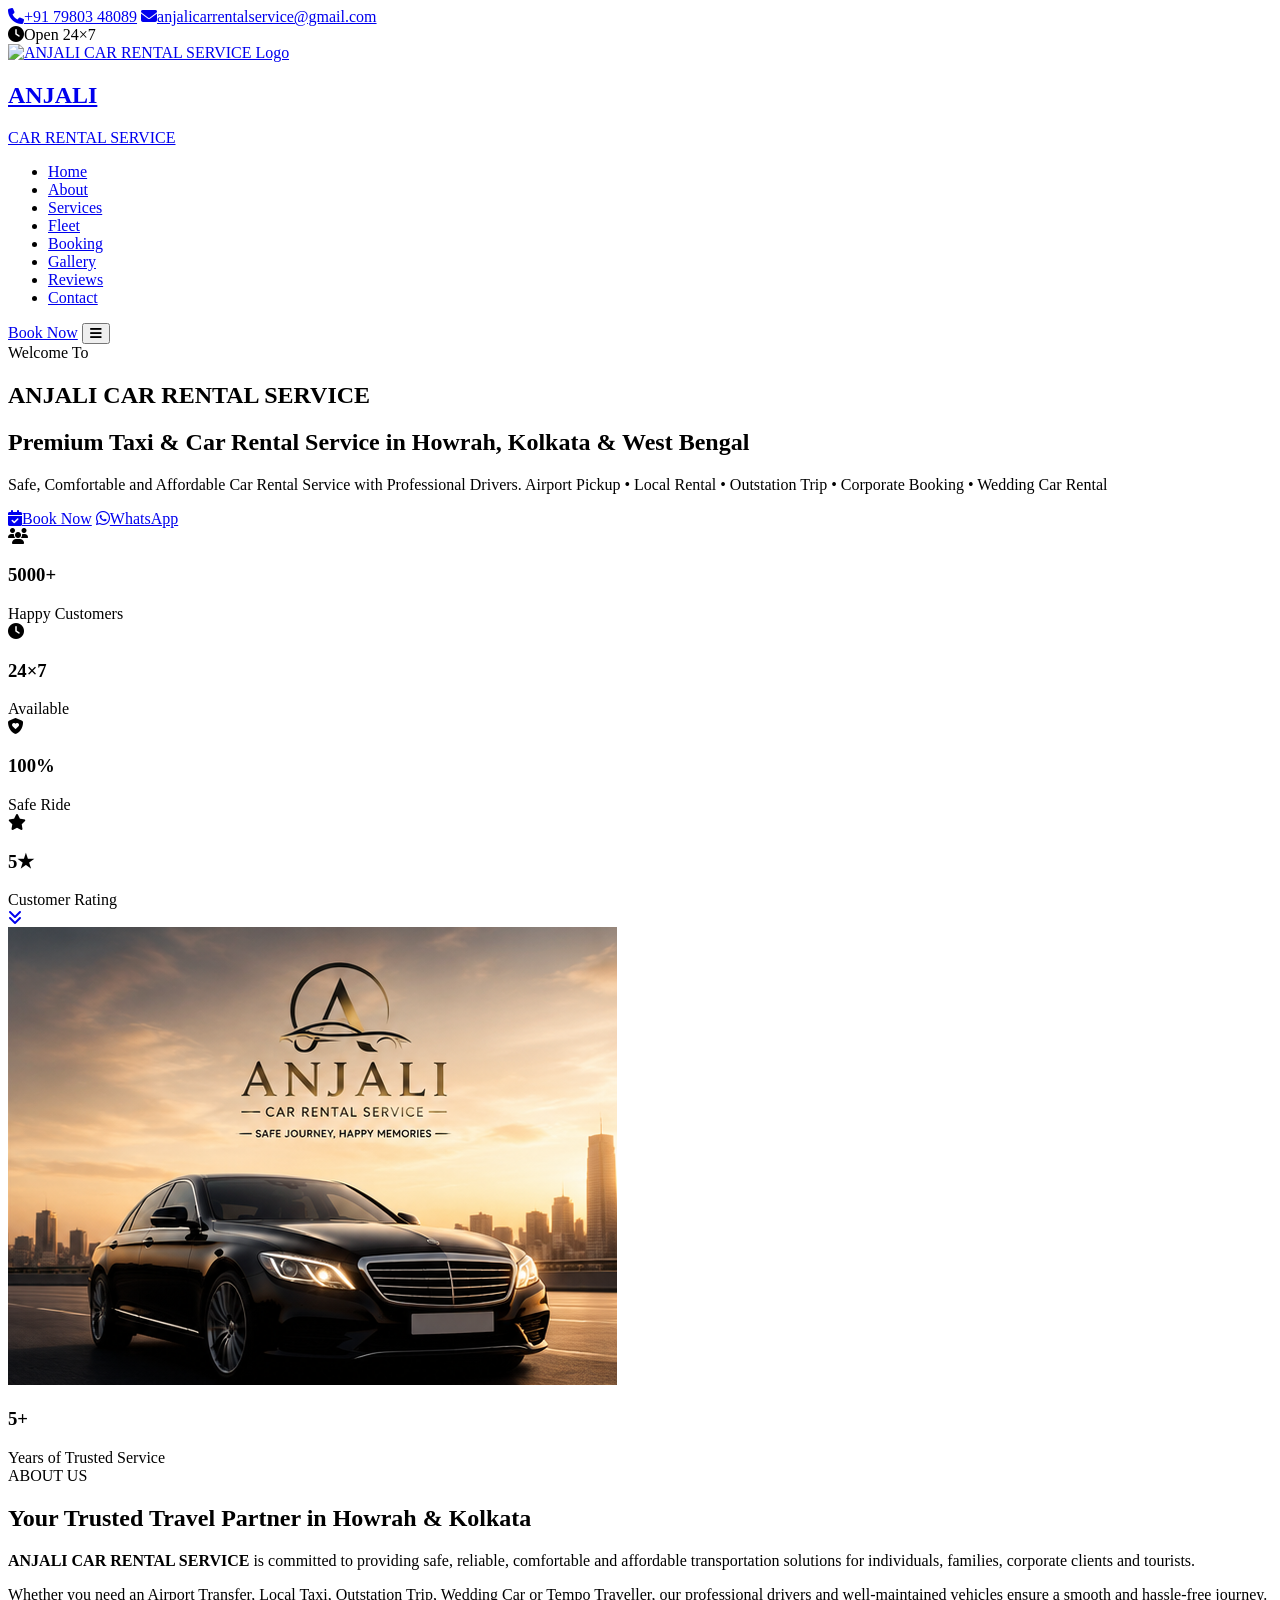
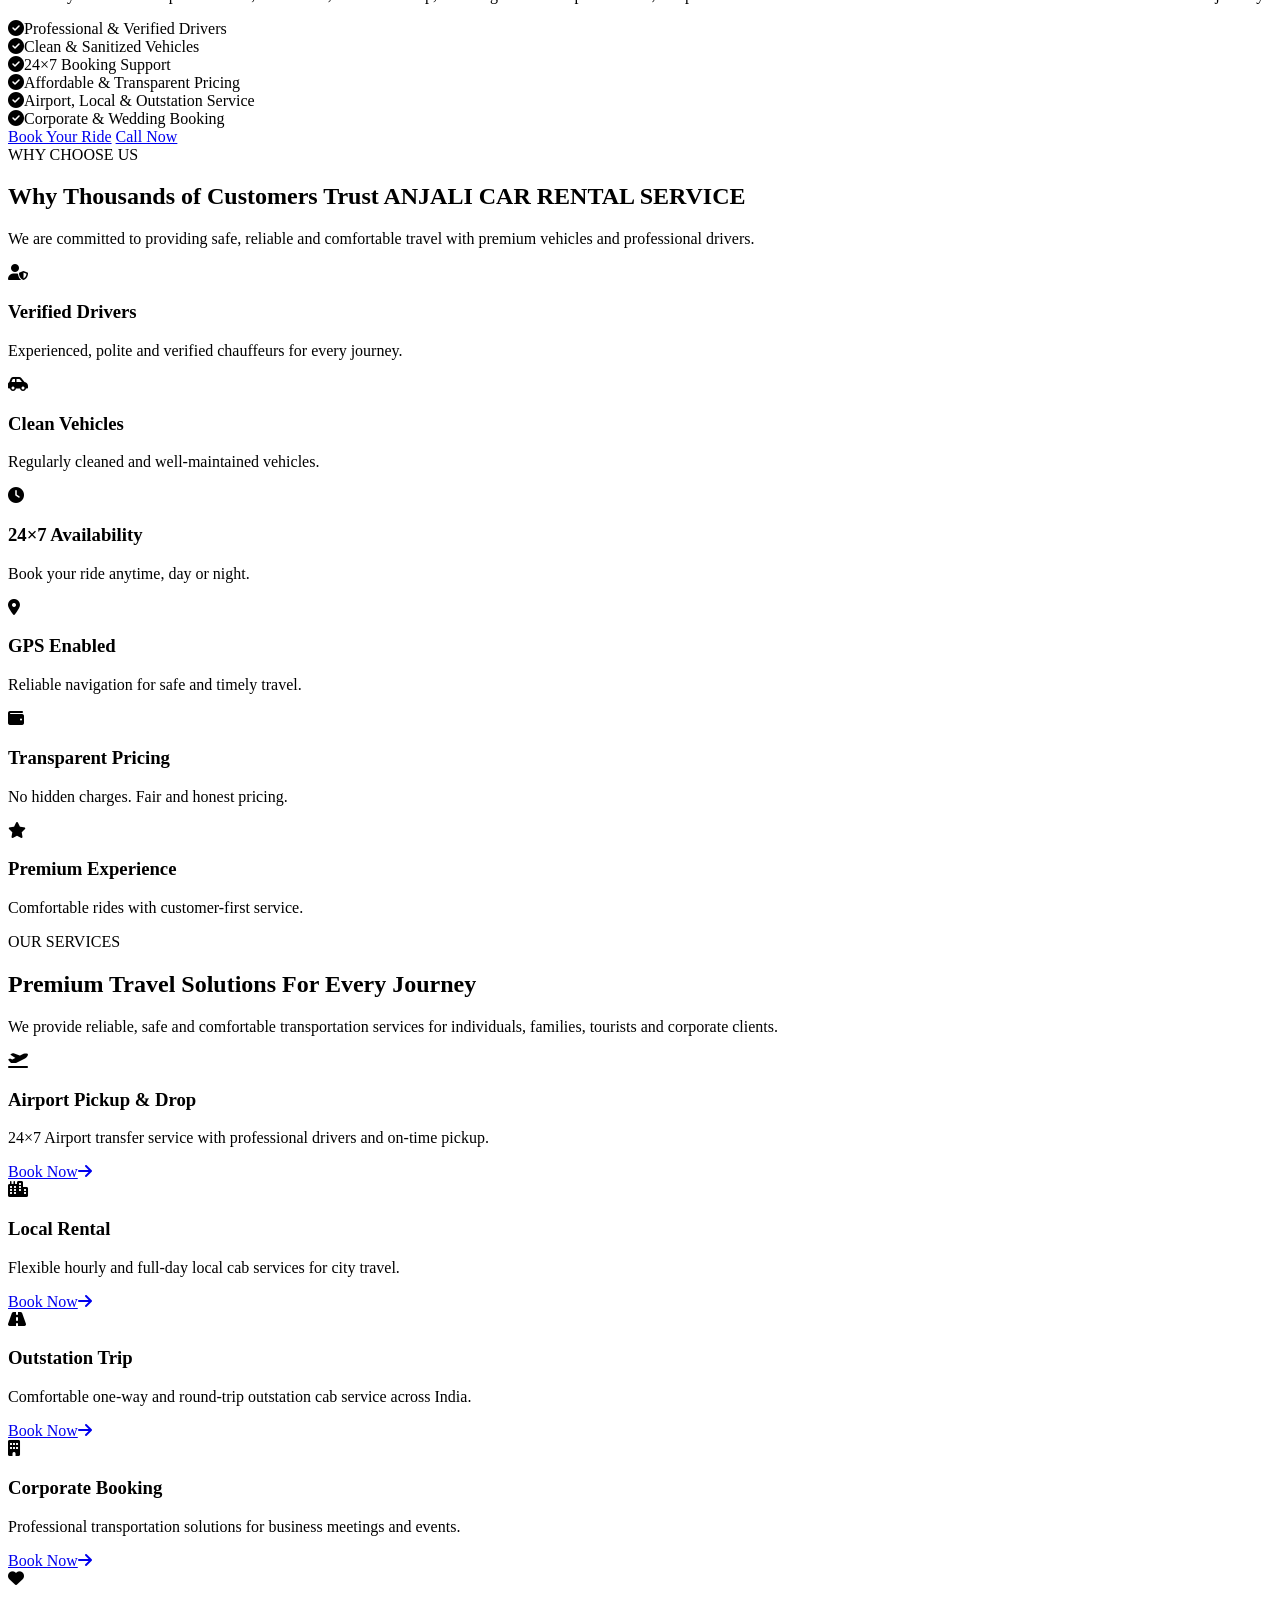
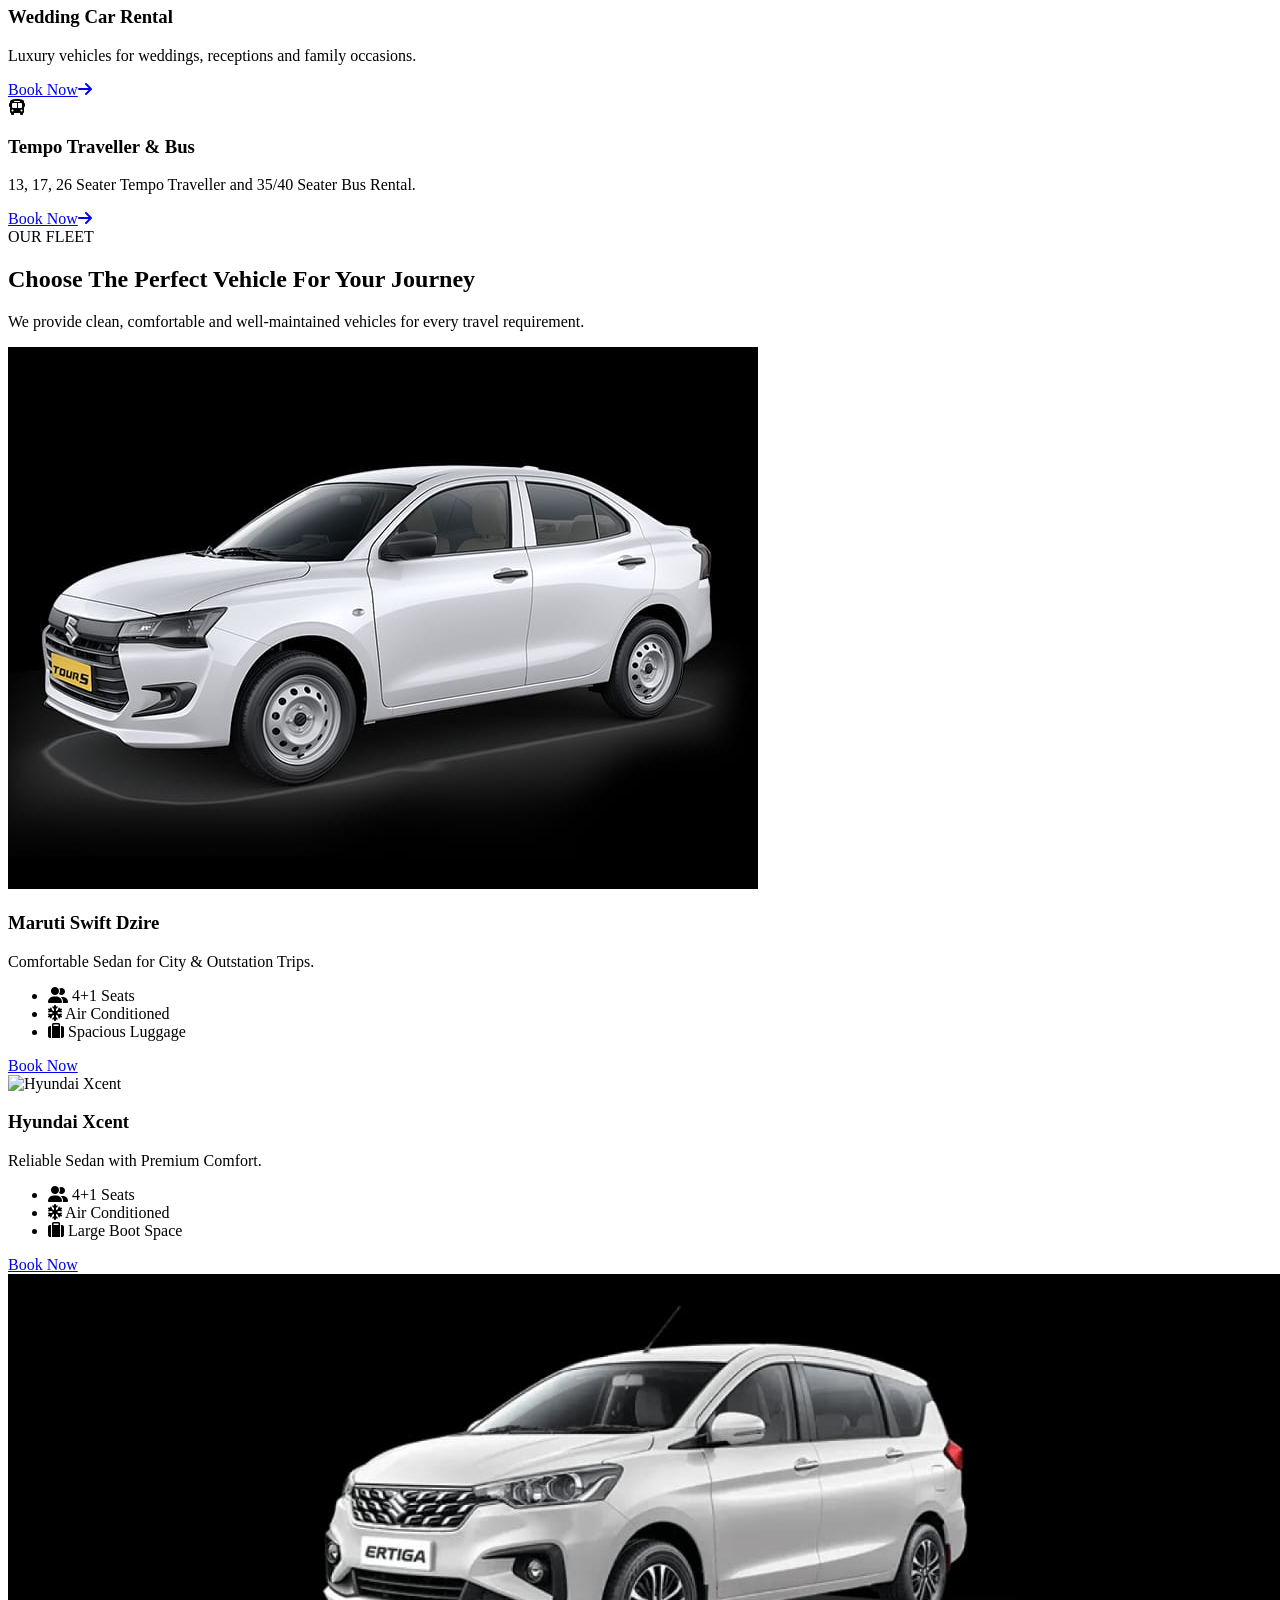
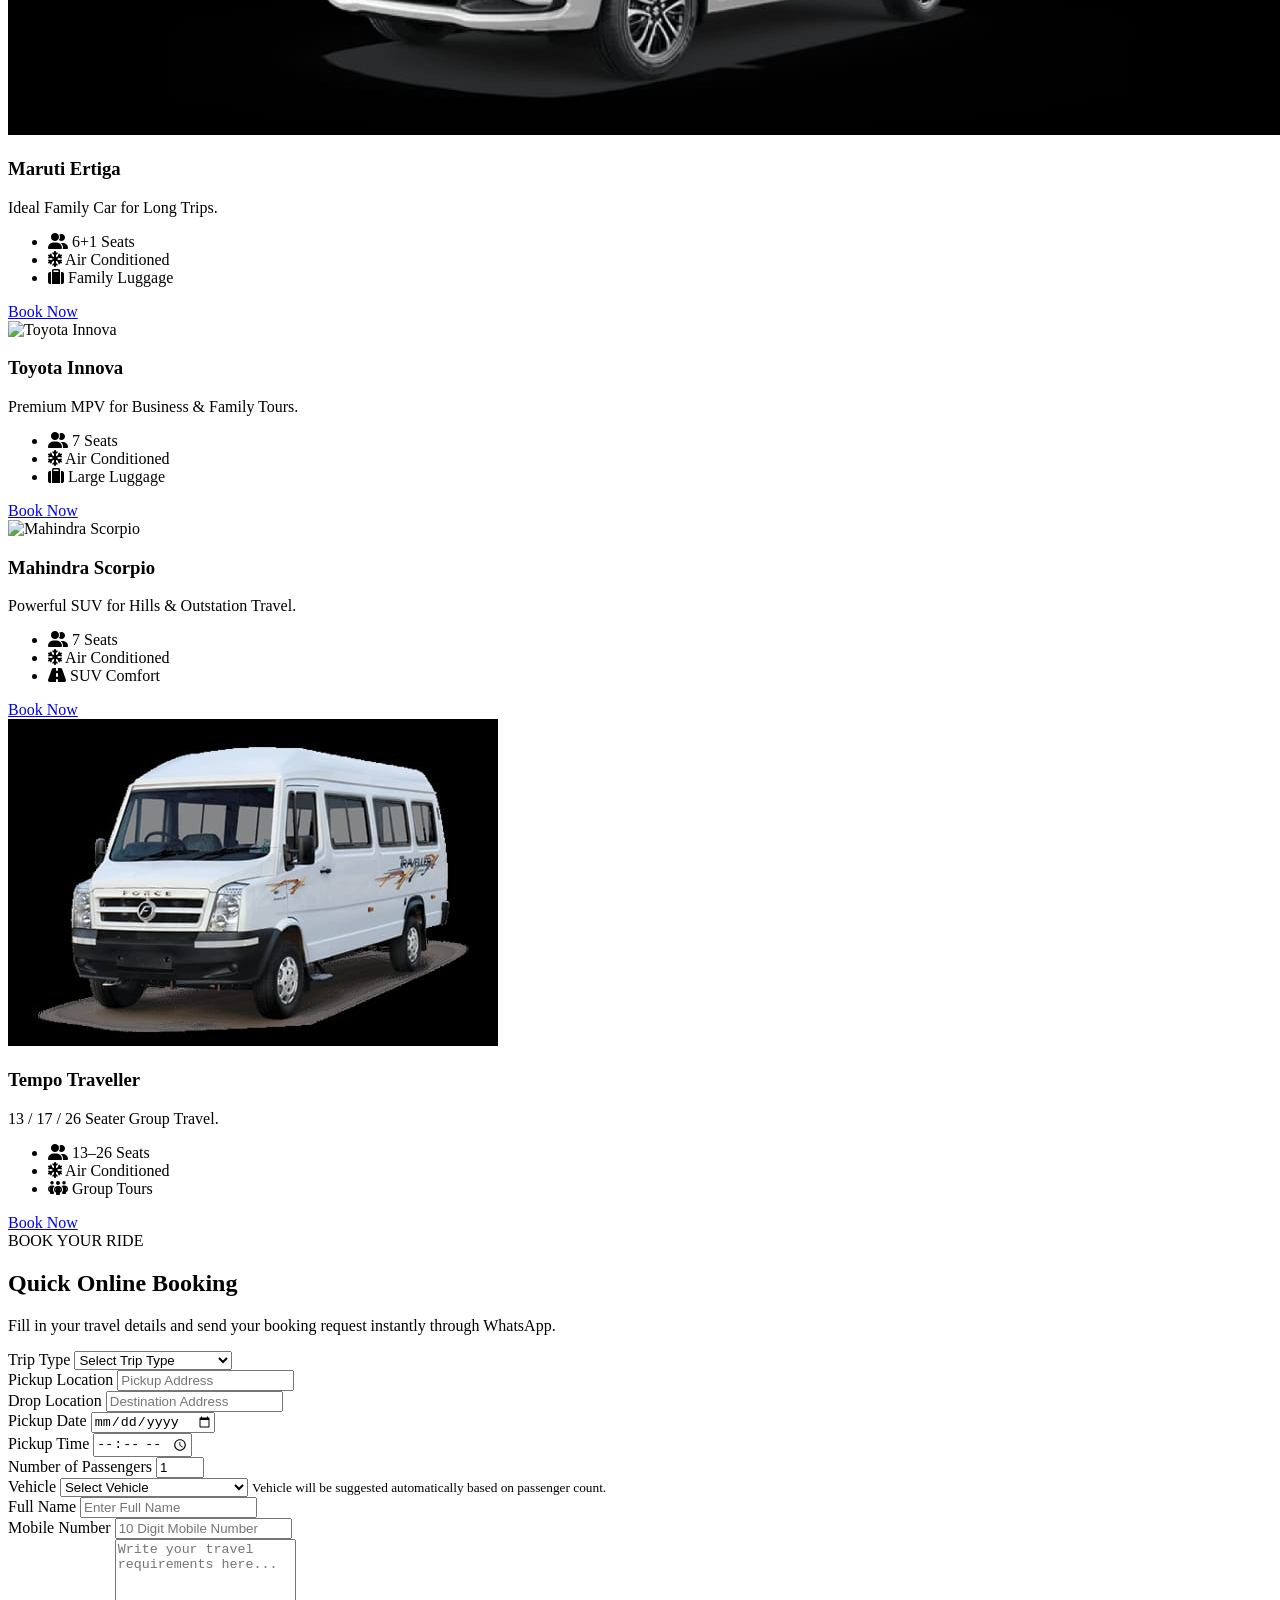
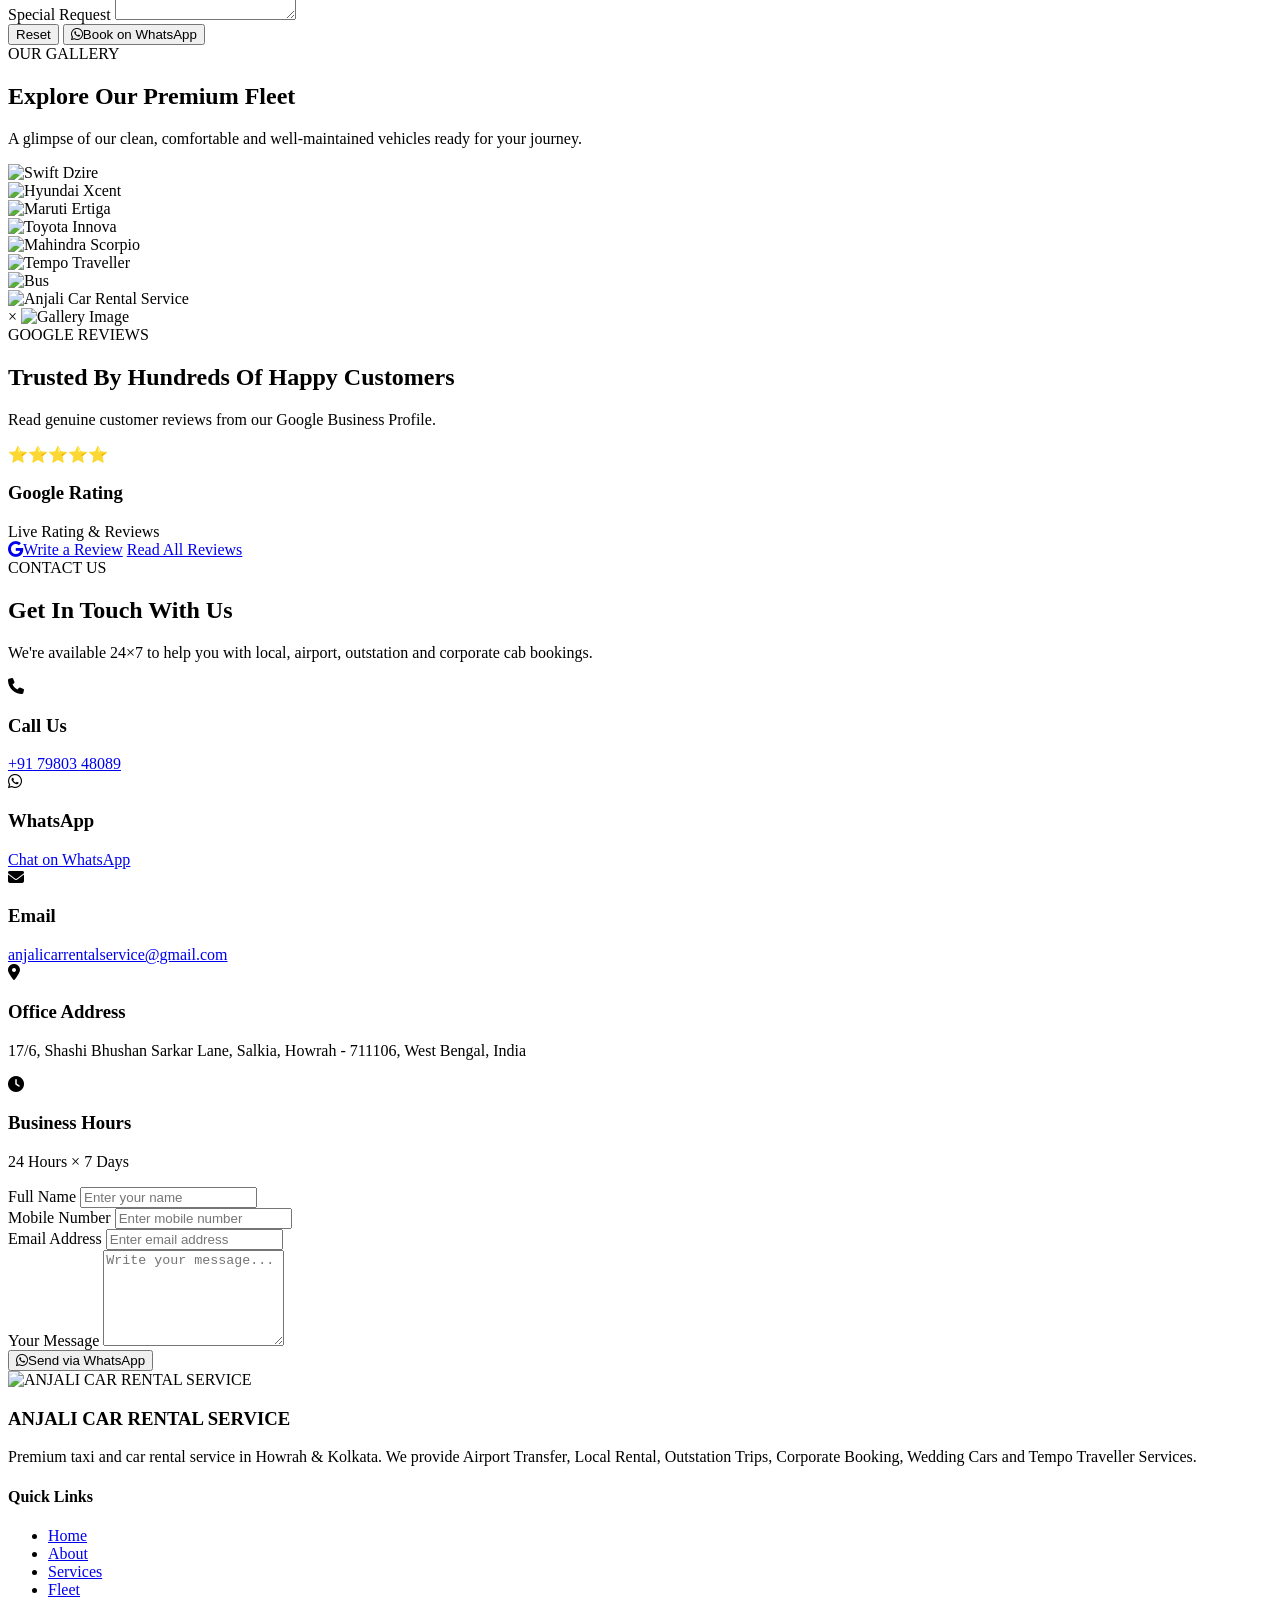
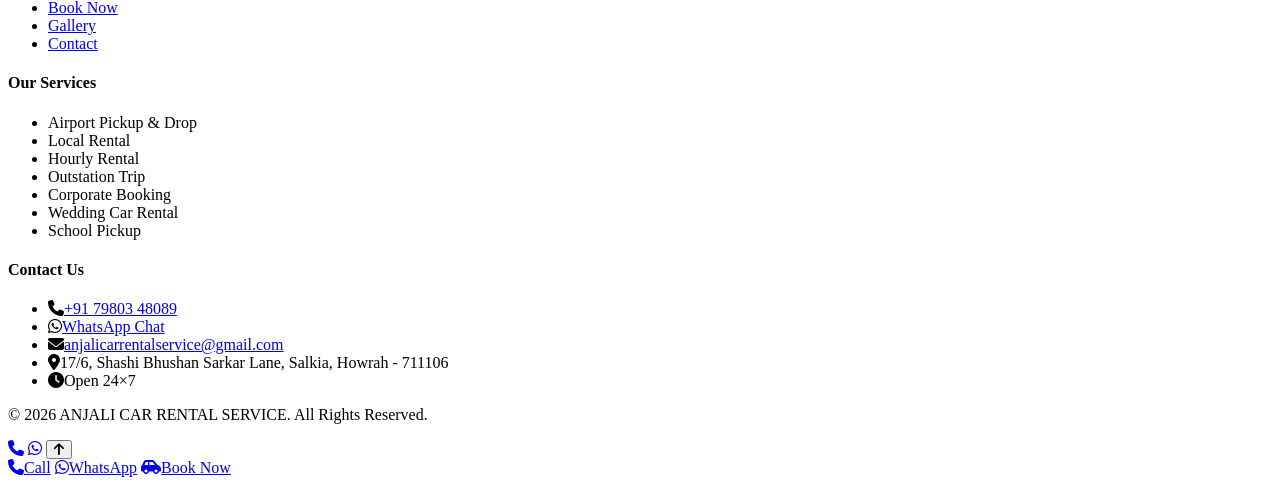
==== commit 324af1fb: "Update index.html" ====
--- a/index.html
+++ b/index.html
@@ -612,7 +612,7 @@
 				<!-- Tempo Traveller -->
 
 				<div class="fleet-card">
-					<img src="images/traveller.png" alt="Tempo Traveller">
+					<img src="images/traveller.jpeg" alt="Tempo Traveller">
 					<div class="fleet-content">
 						<h3>Tempo Traveller</h3>
 							<p>13 / 17 / 26 Seater Group Travel.</p>
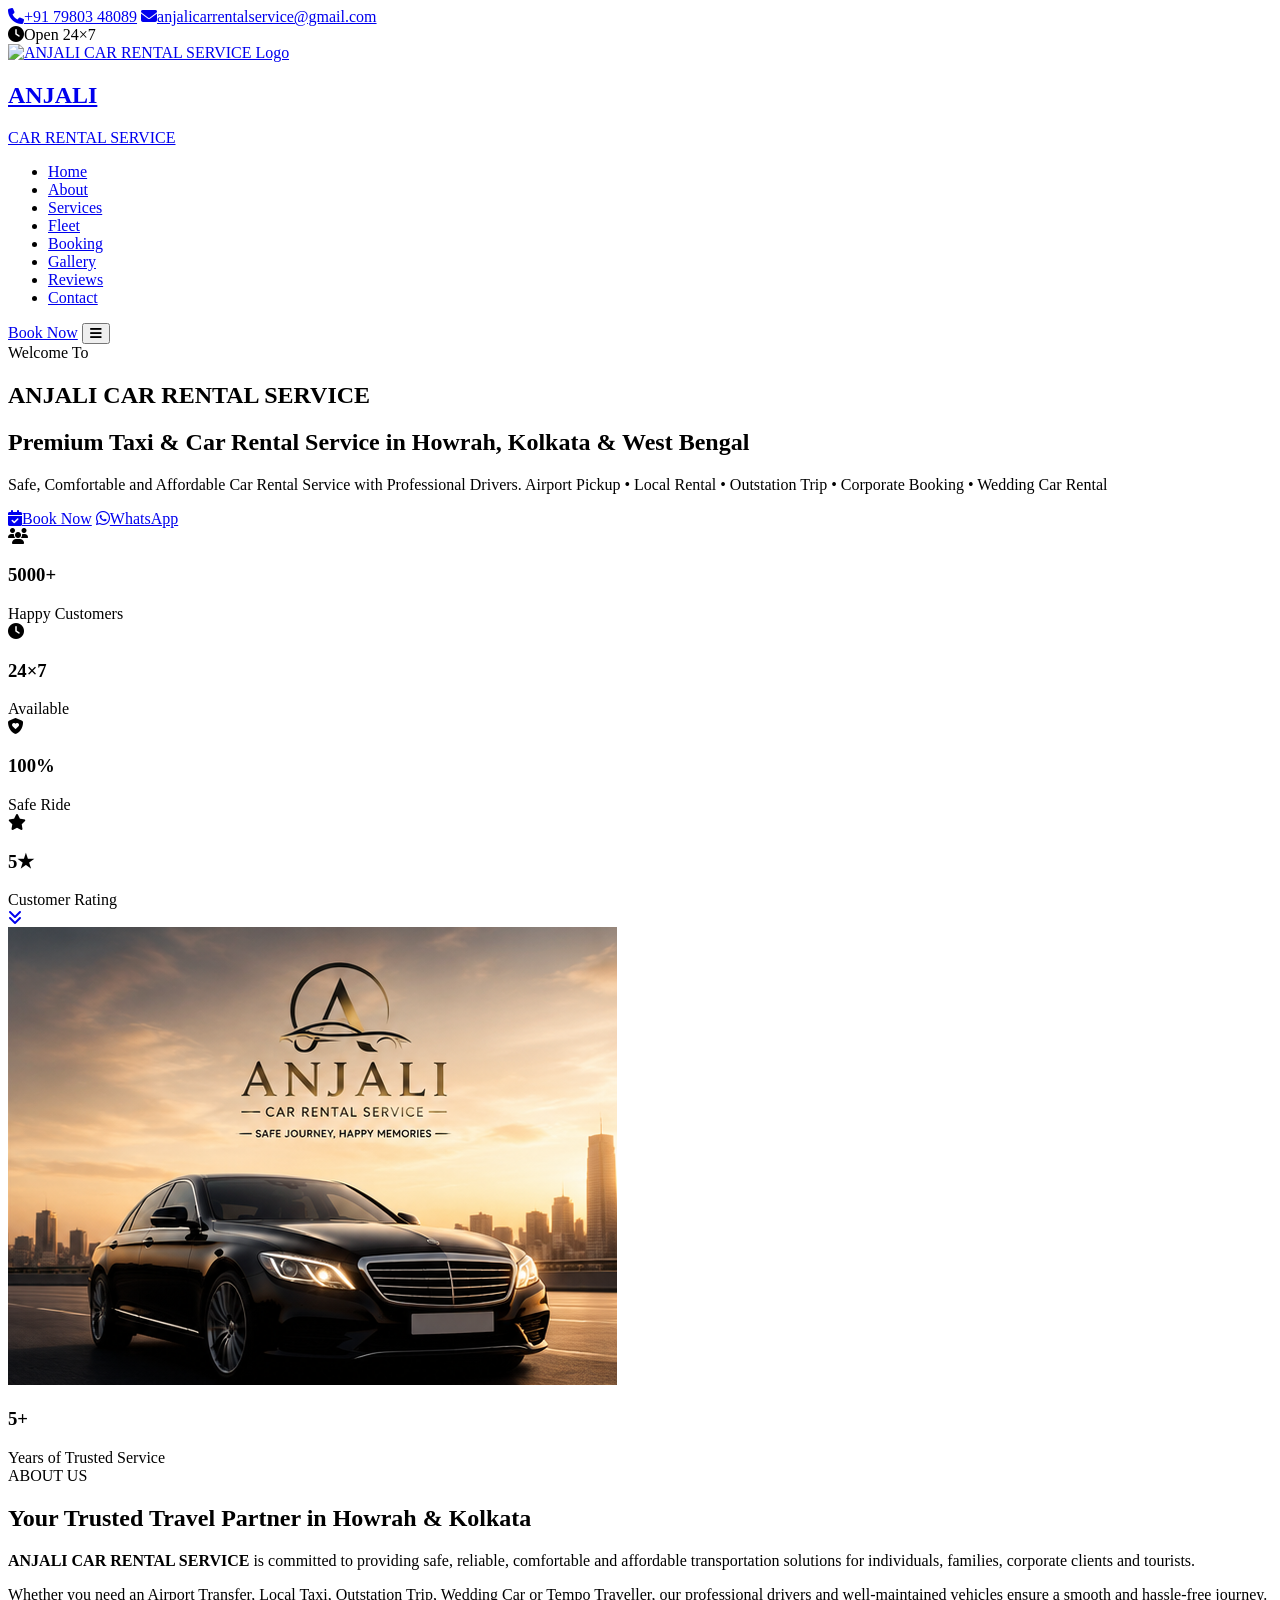
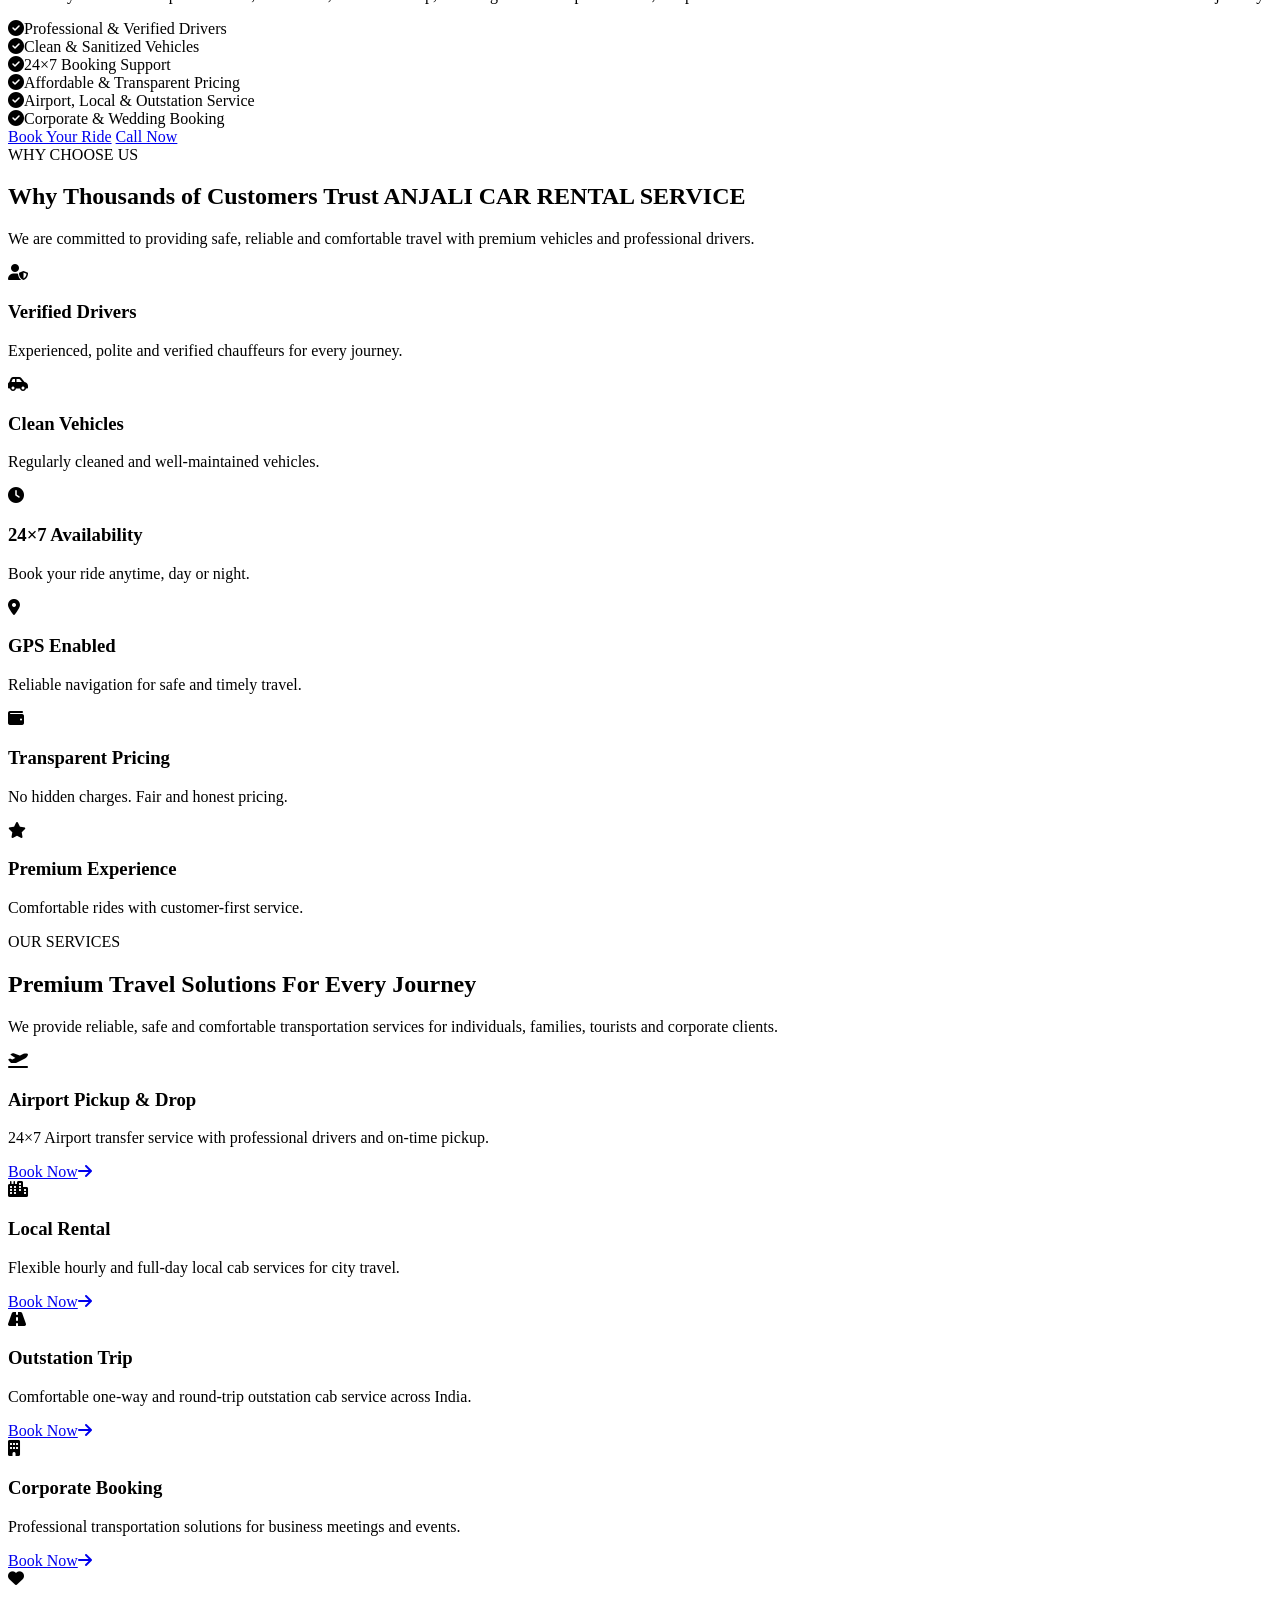
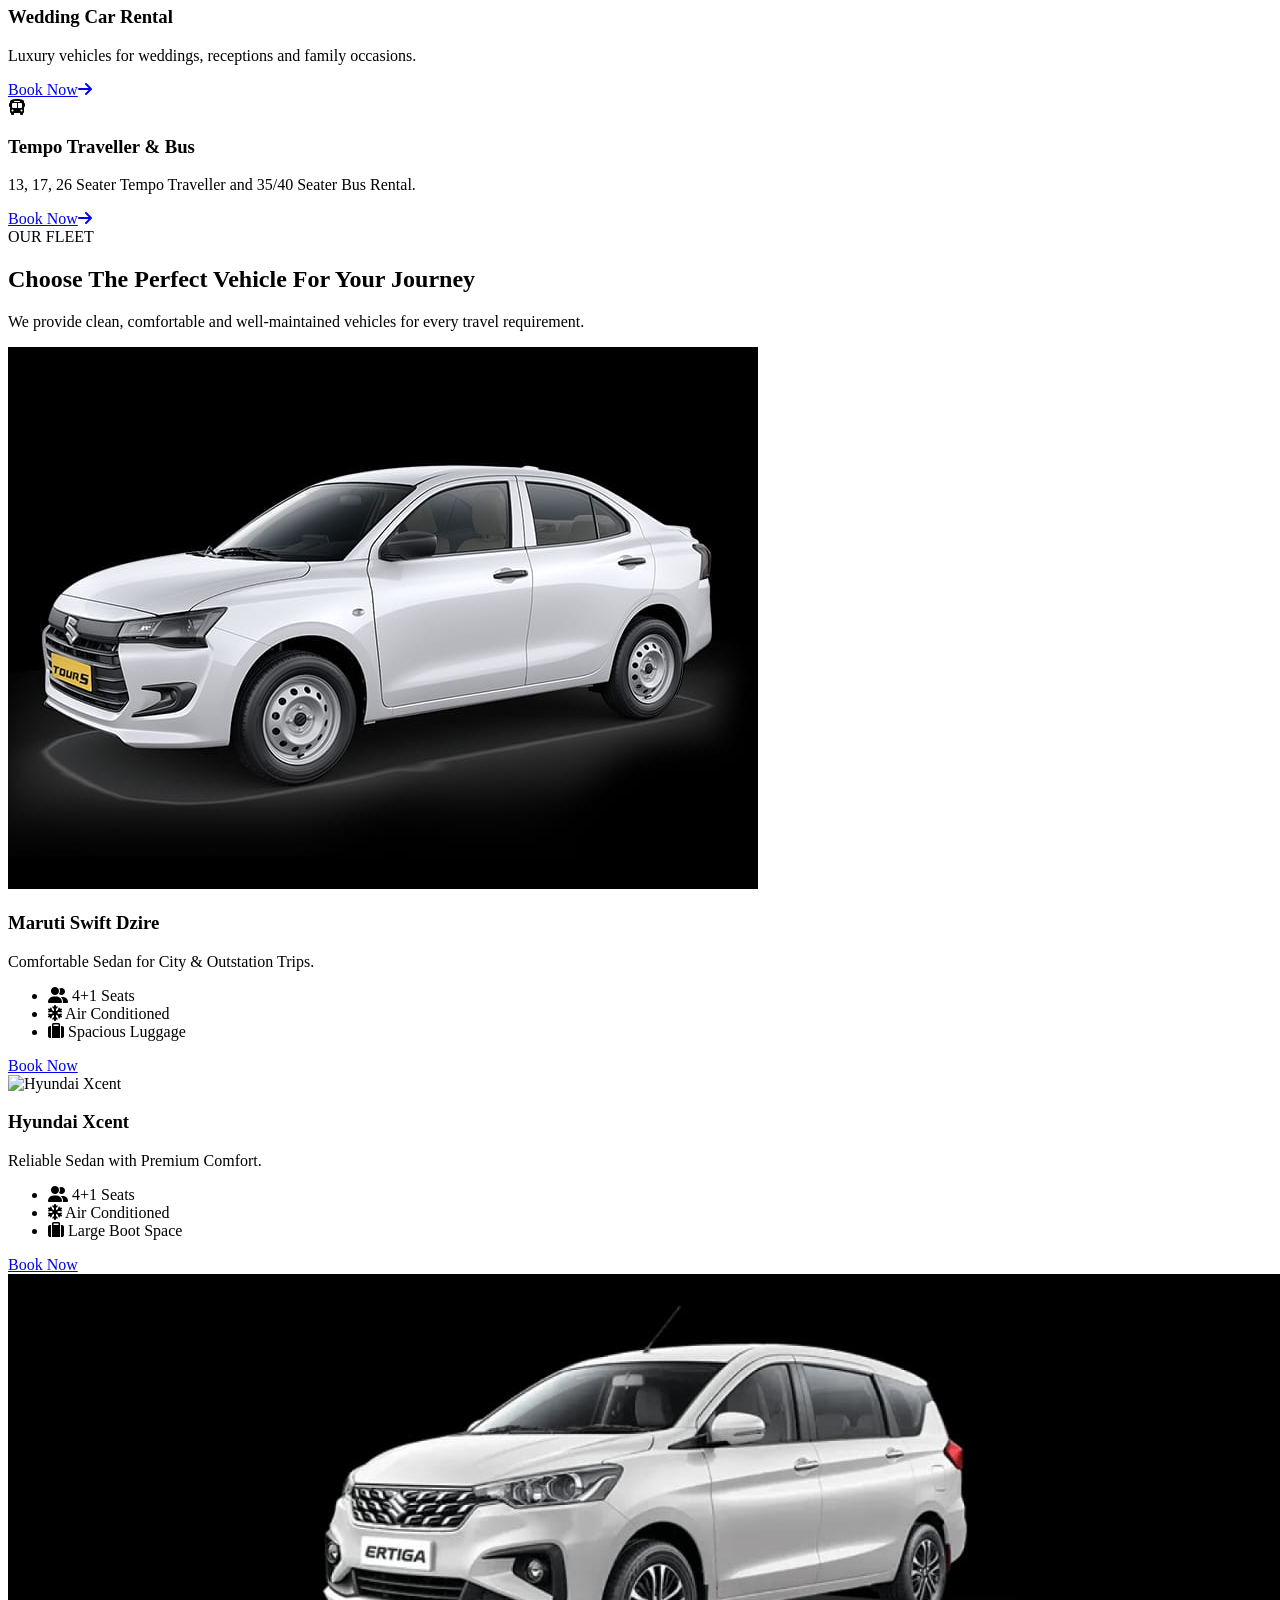
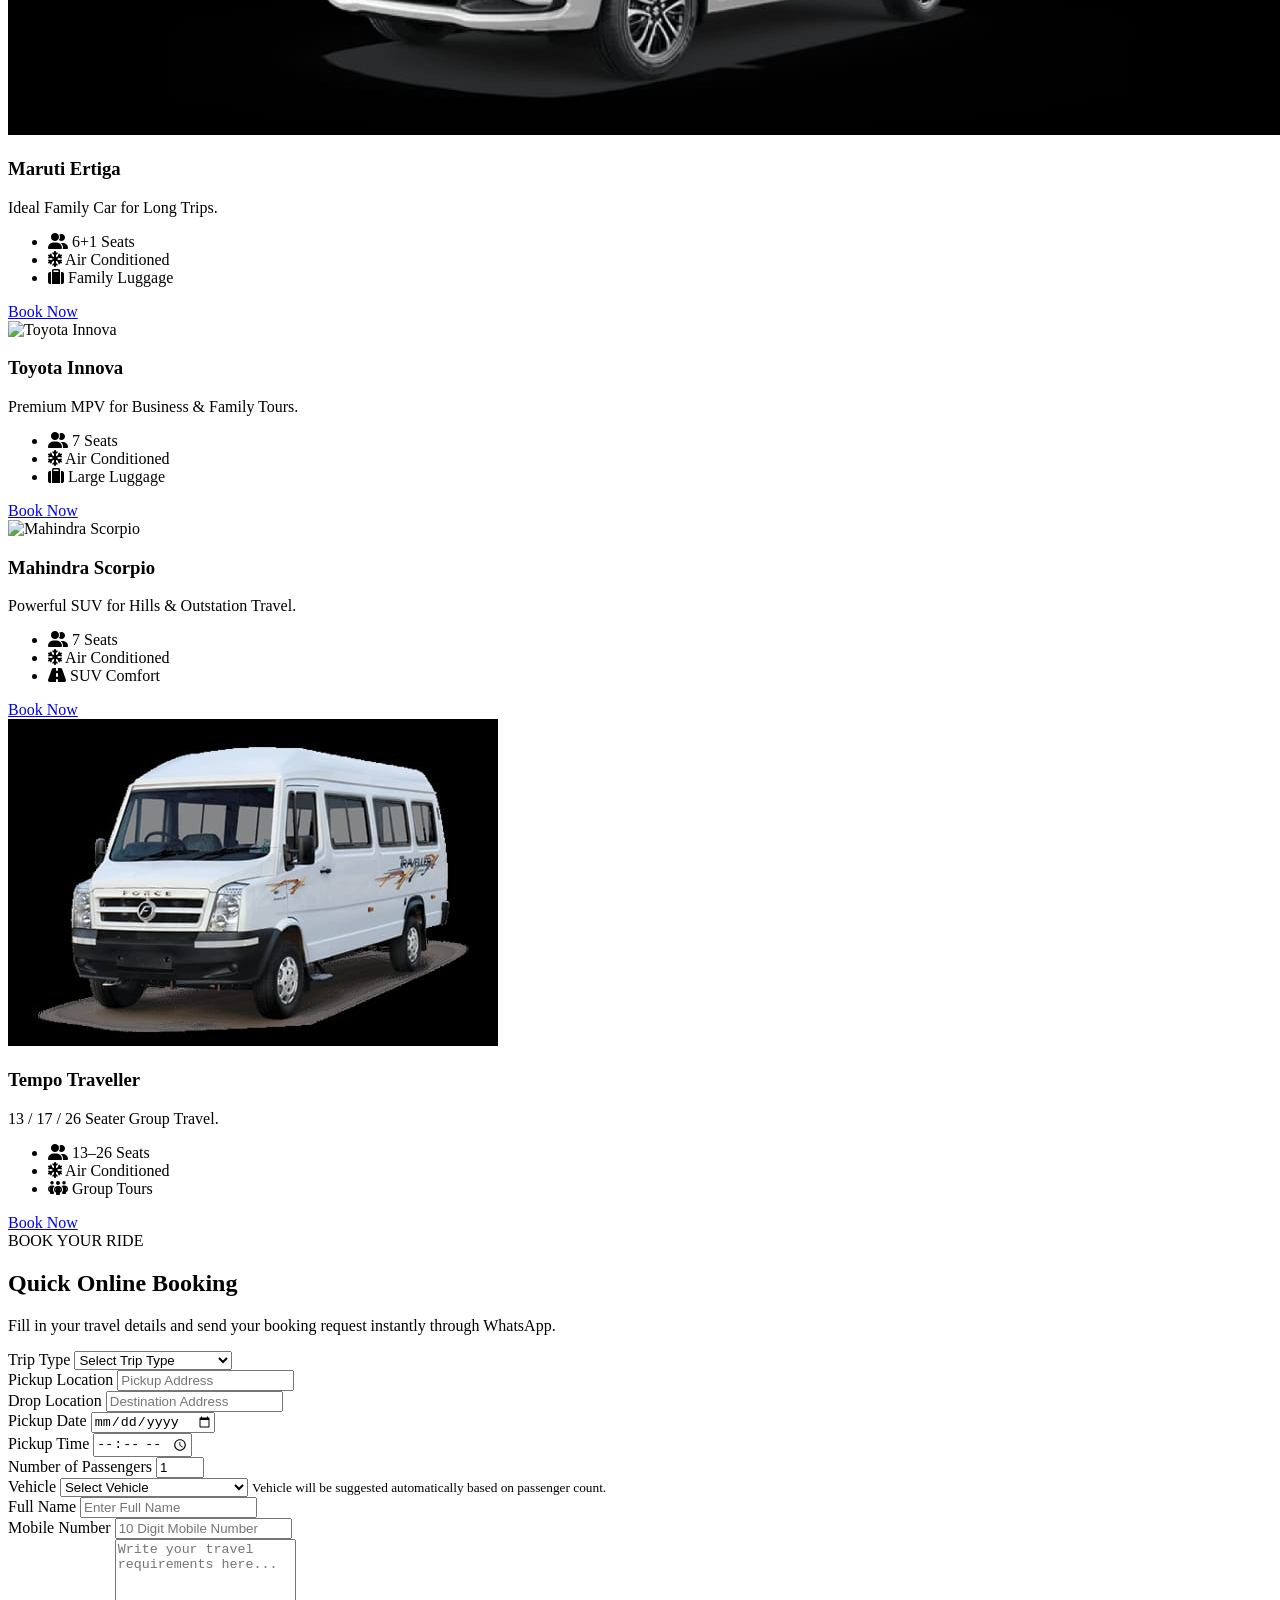
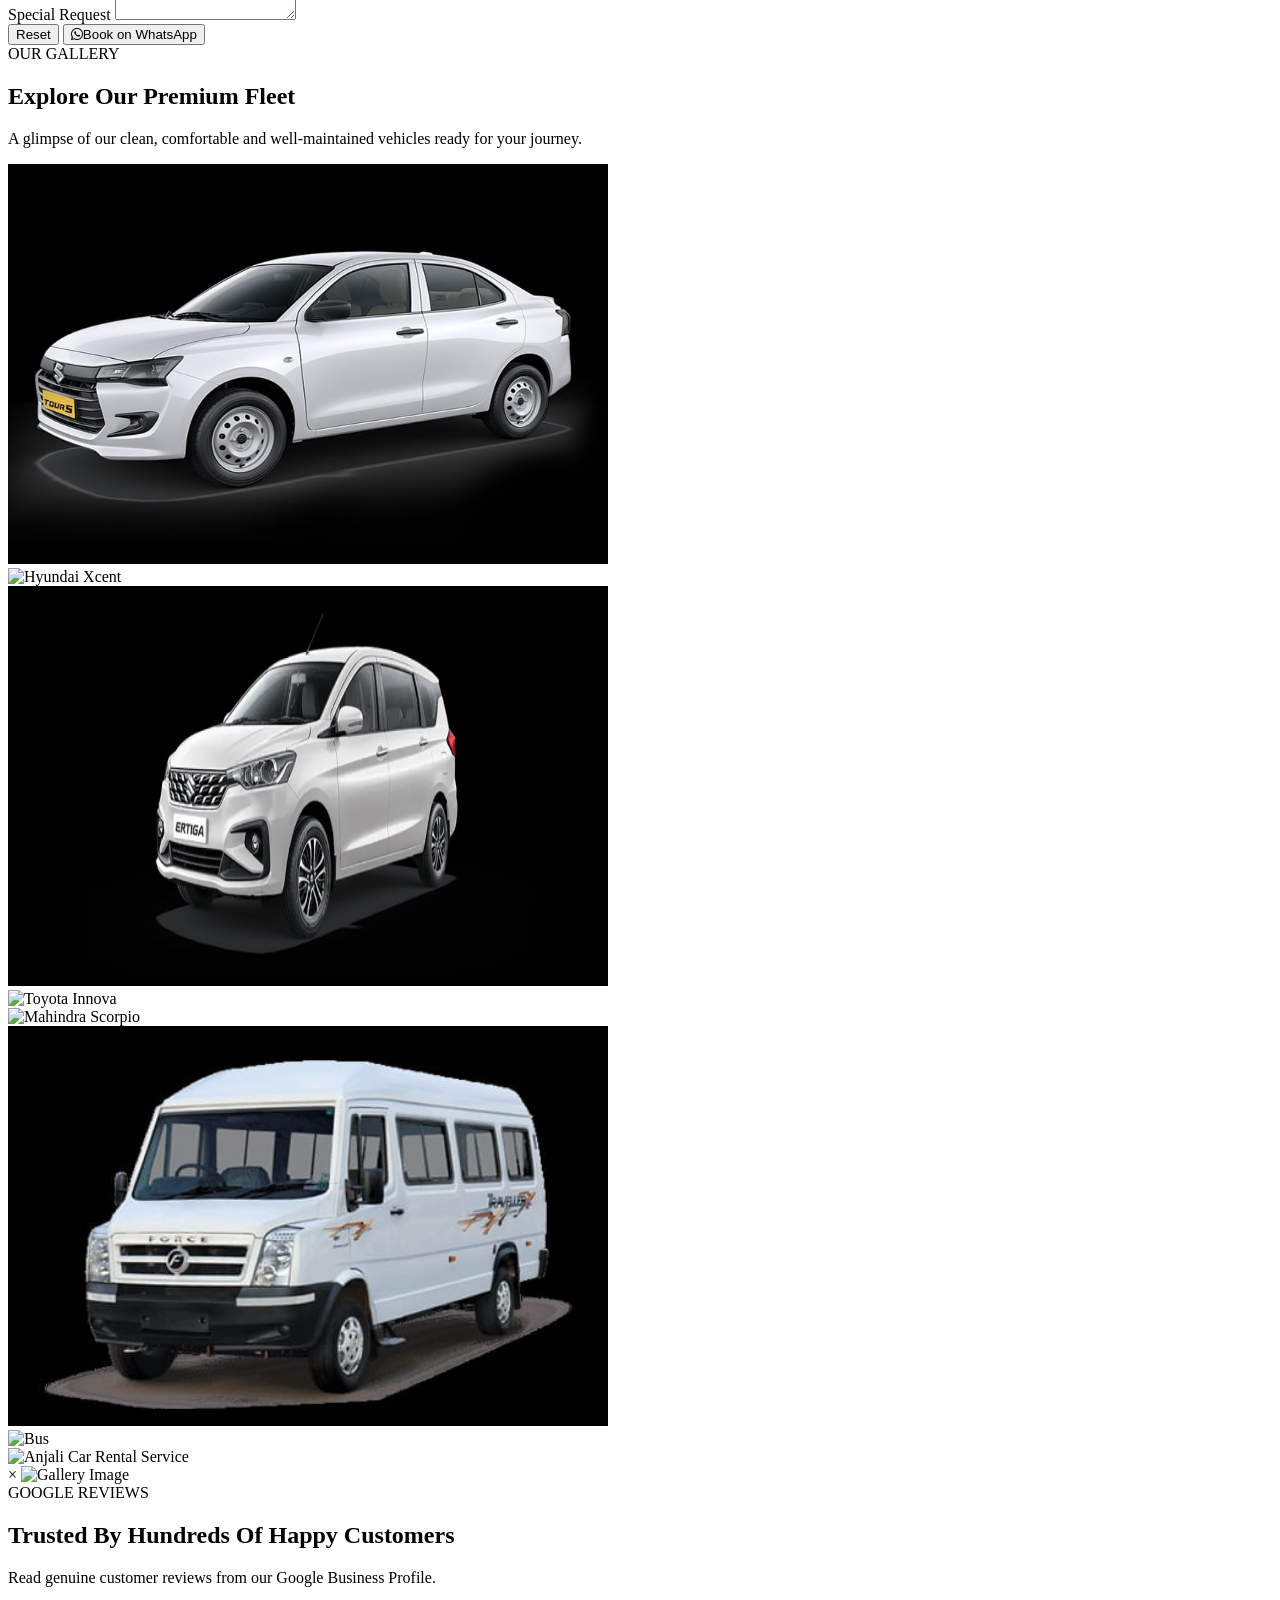
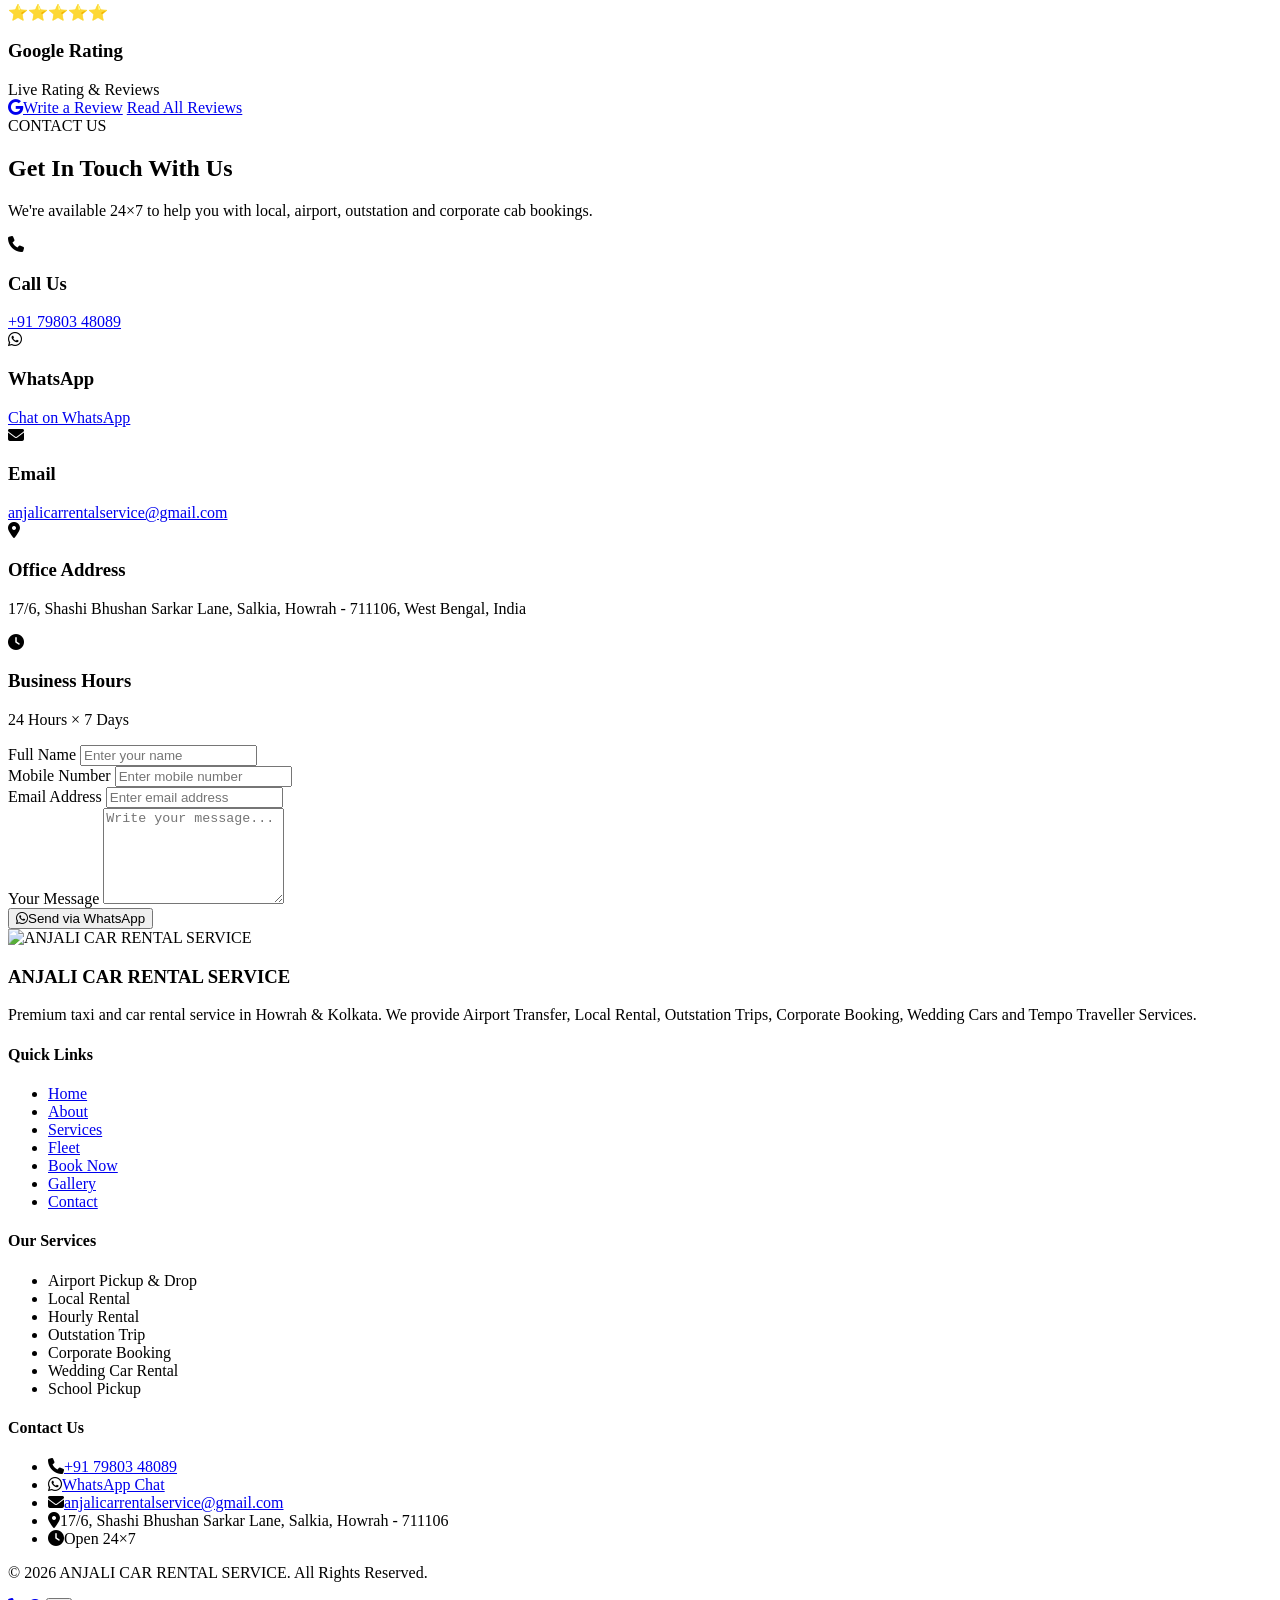
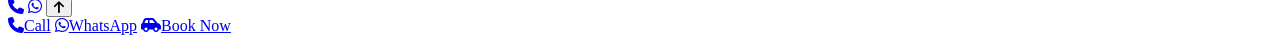
==== commit 0bcc7063: "Update index.html" ====
--- a/index.html
+++ b/index.html
@@ -793,35 +793,35 @@
 			</div>
 			<div class="gallery-grid">
 				<div class="gallery-item">
-					<img src="assets/images/gallery/dzire.jpg" alt="Swift Dzire"
+					<img src="images/tours.jpeg" alt="Swift Dzire"
 						 loading="lazy" decoding="async" width="600" height="400">
 				</div>
 				<div class="gallery-item">
-					<img src="assets/images/gallery/xcent.jpg" alt="Hyundai Xcent"
+					<img src="images/xcent.jpeg" alt="Hyundai Xcent"
 						 loading="lazy" decoding="async" width="600" height="400">
 				</div>
 				<div class="gallery-item">
-					<img src="assets/images/gallery/ertiga.jpg" alt="Maruti Ertiga"
+					<img src="images/ertiga.jpeg" alt="Maruti Ertiga"
 						 loading="lazy" decoding="async" width="600" height="400">
 				</div>
 				<div class="gallery-item">
-					<img src="assets/images/gallery/innova.jpg" alt="Toyota Innova"
+					<img src="images/innova.jpeg" alt="Toyota Innova"
 						 loading="lazy" decoding="async" width="600" height="400">
 				</div>
 				<div class="gallery-item">
-					<img src="assets/images/gallery/scorpio.jpg" alt="Mahindra Scorpio"
+					<img src="images/scorpio.jpeg" alt="Mahindra Scorpio"
 						 loading="lazy" decoding="async" width="600" height="400">
 				</div>
 				<div class="gallery-item">
-					<img src="assets/images/gallery/traveller.jpg" alt="Tempo Traveller"
+					<img src="images/traveller.jpeg" alt="Tempo Traveller"
 						 loading="lazy" decoding="async" width="600" height="400">
 				</div>
 				<div class="gallery-item">
-					<img src="assets/images/gallery/bus.jpg" alt="Bus"
+					<img src="images/bus.png" alt="Bus"
 						 loading="lazy" decoding="async" width="600" height="400">
 				</div>
 				<div class="gallery-item">
-					<img src="assets/images/gallery/company.jpg" alt="Anjali Car Rental Service"
+					<img src="images/acrvcard.jpeg" alt="Anjali Car Rental Service"
 						 loading="lazy" decoding="async" width="600" height="400">
 				</div>
 			</div>
@@ -980,7 +980,7 @@
 
 				<!-- Company -->
 				<div class="footer-col">
-					<img src="assets/images/logo.png" alt="ANJALI CAR RENTAL SERVICE" class="footer-logo">
+					<img src="images/standardlogo.png" alt="ANJALI CAR RENTAL SERVICE" class="footer-logo">
 					<h3>ANJALI CAR RENTAL SERVICE</h3>
 					<p>
 						Premium taxi and car rental service in
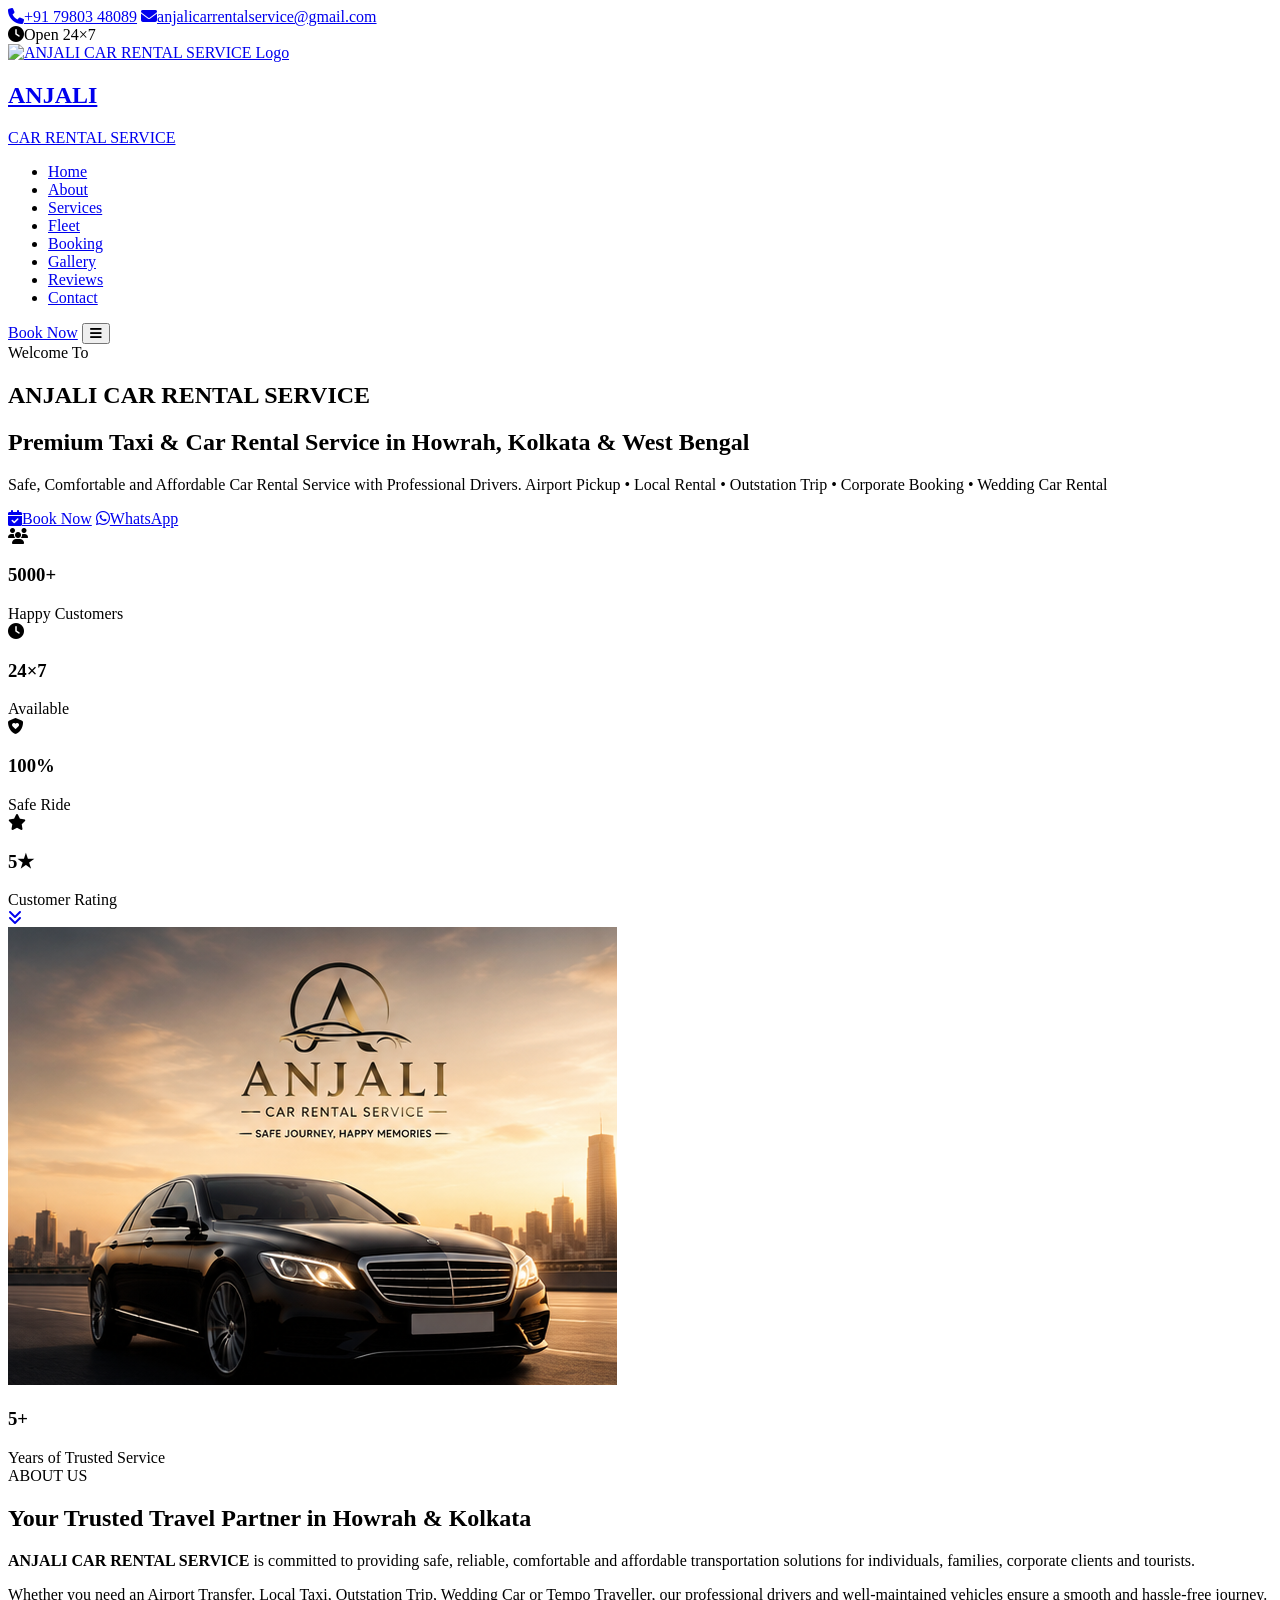
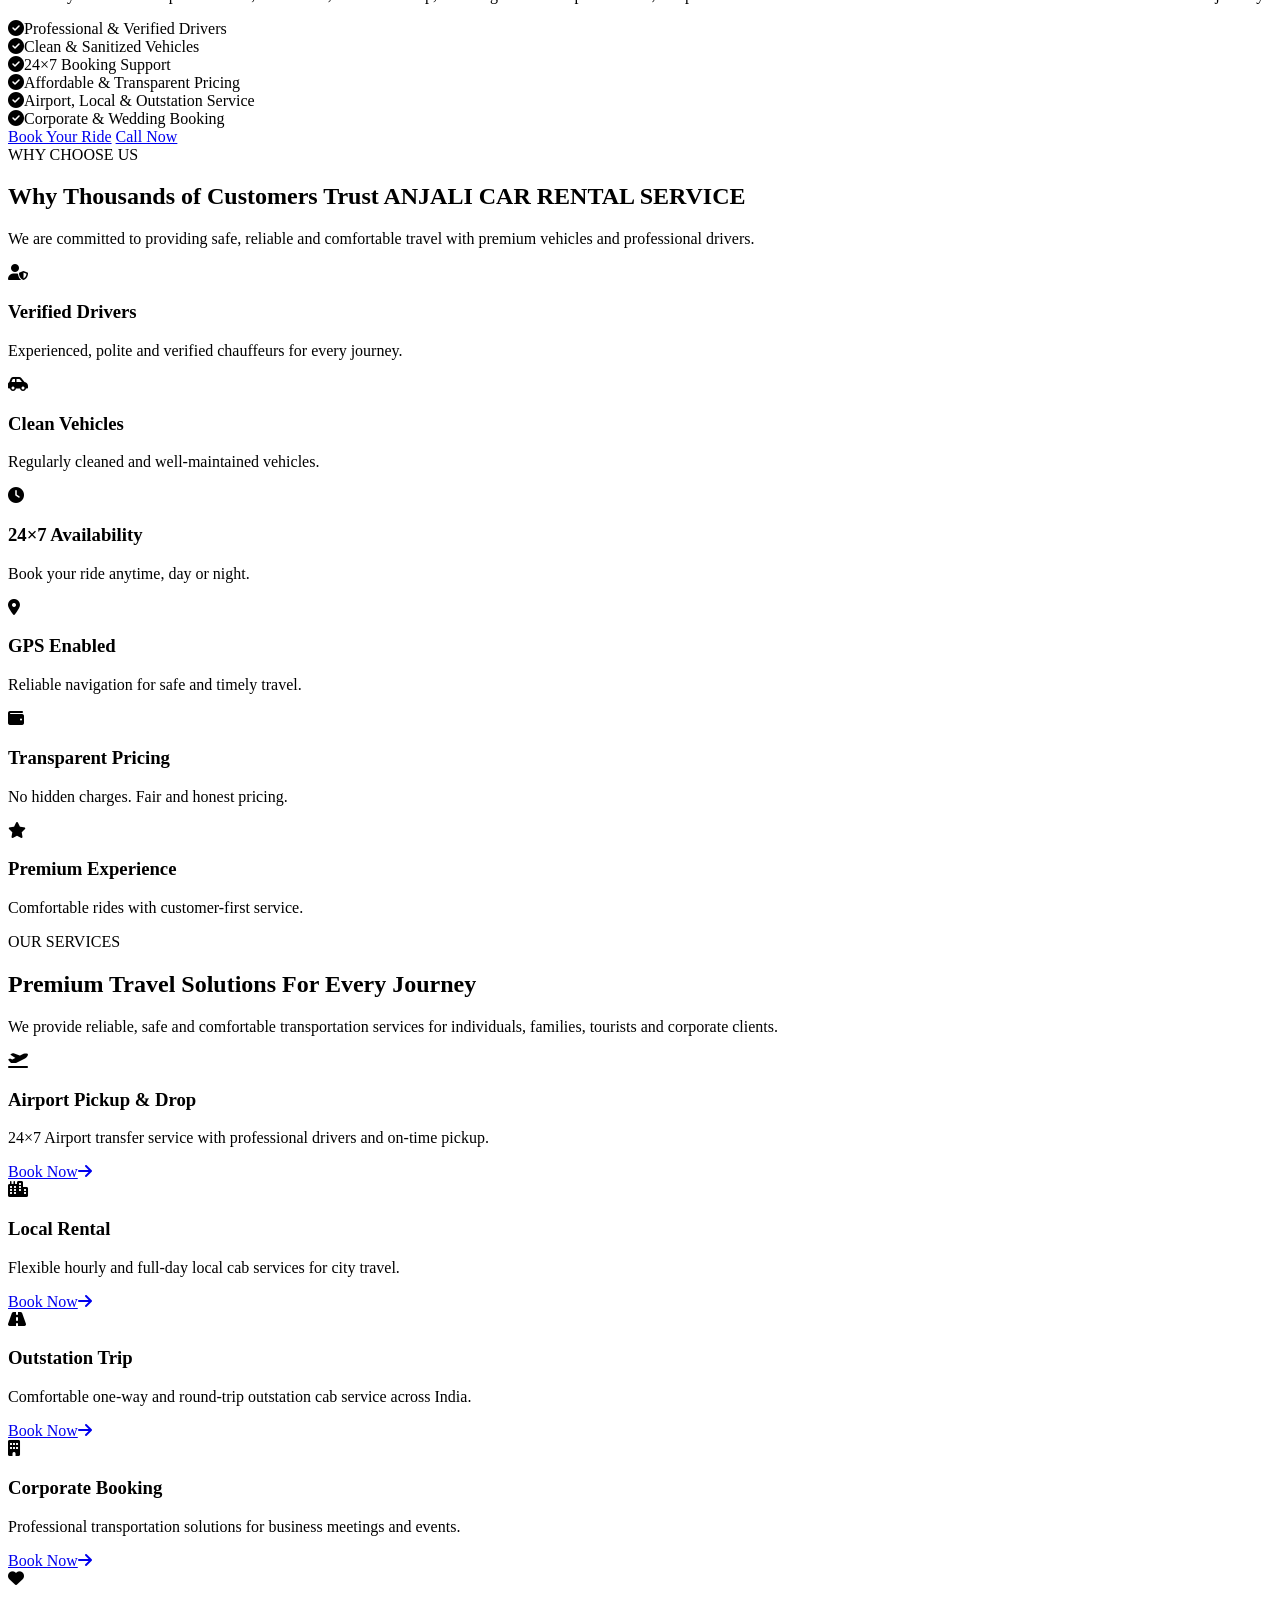
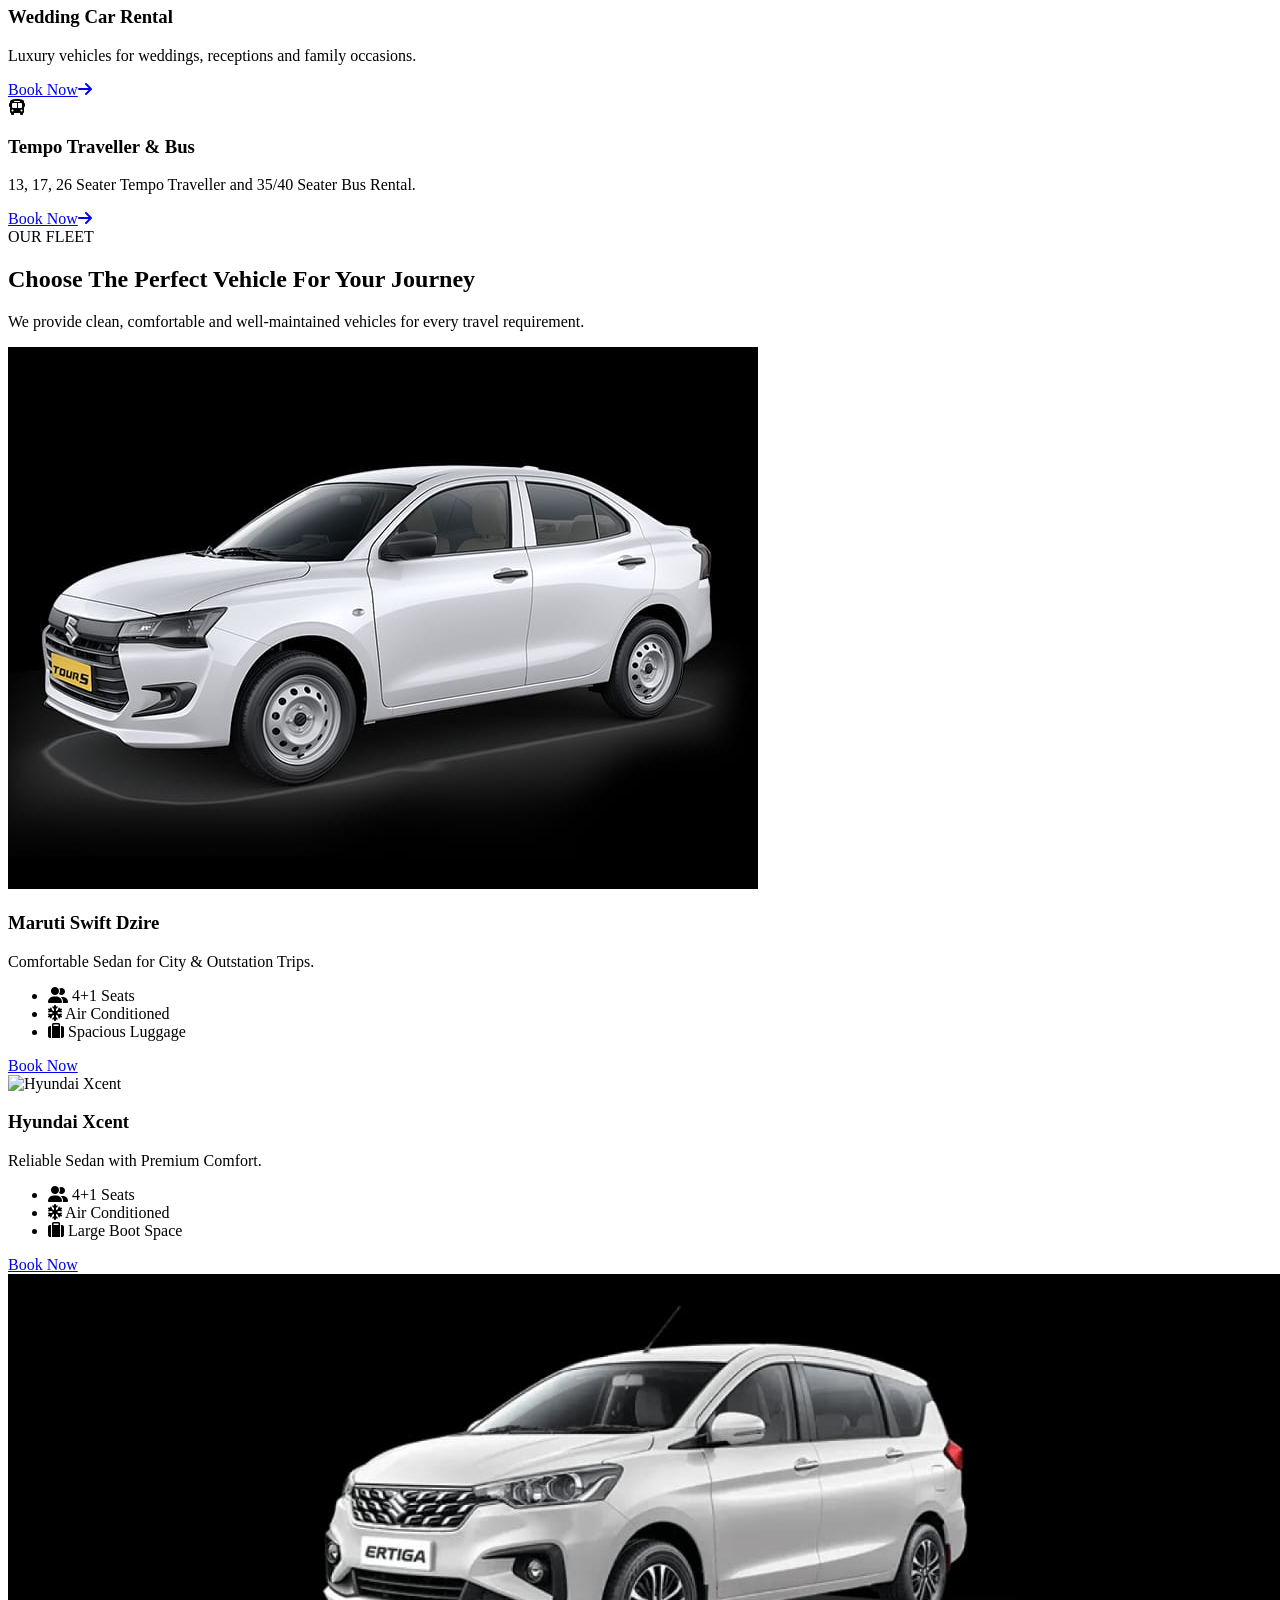
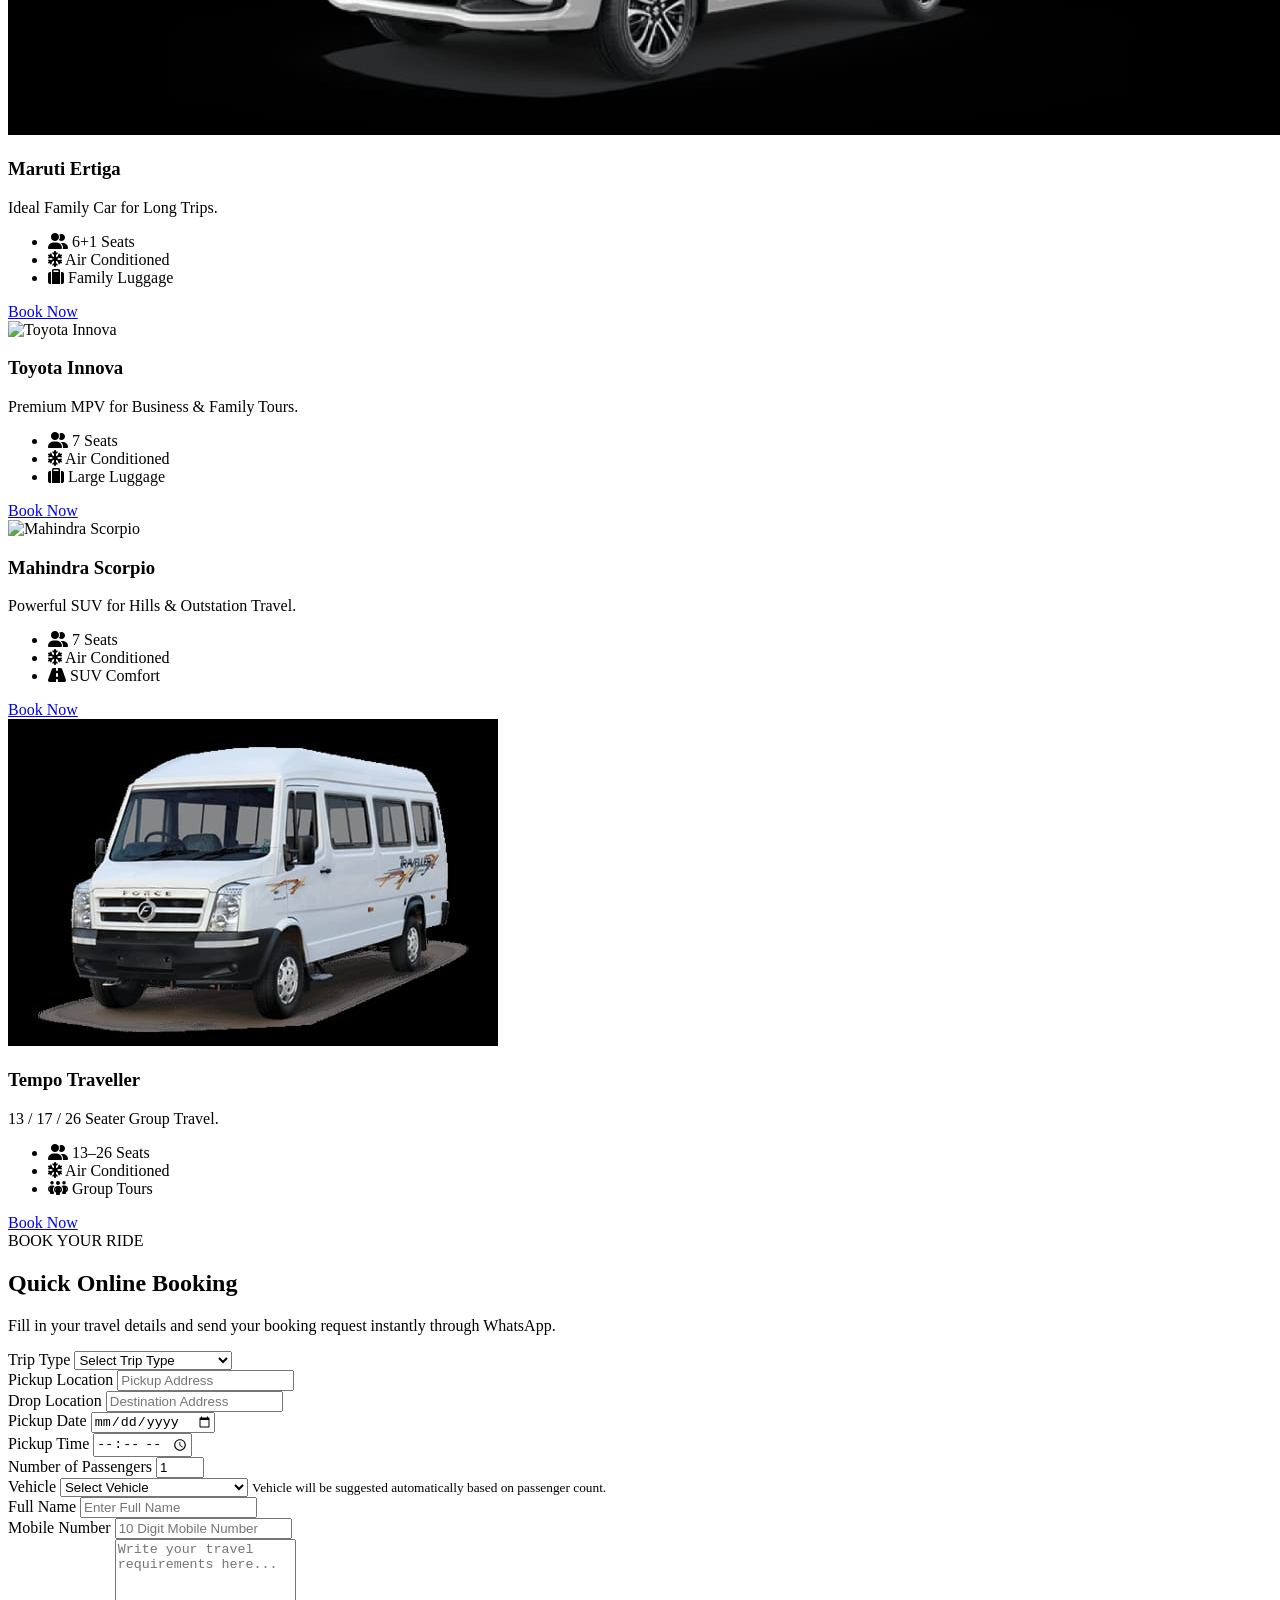
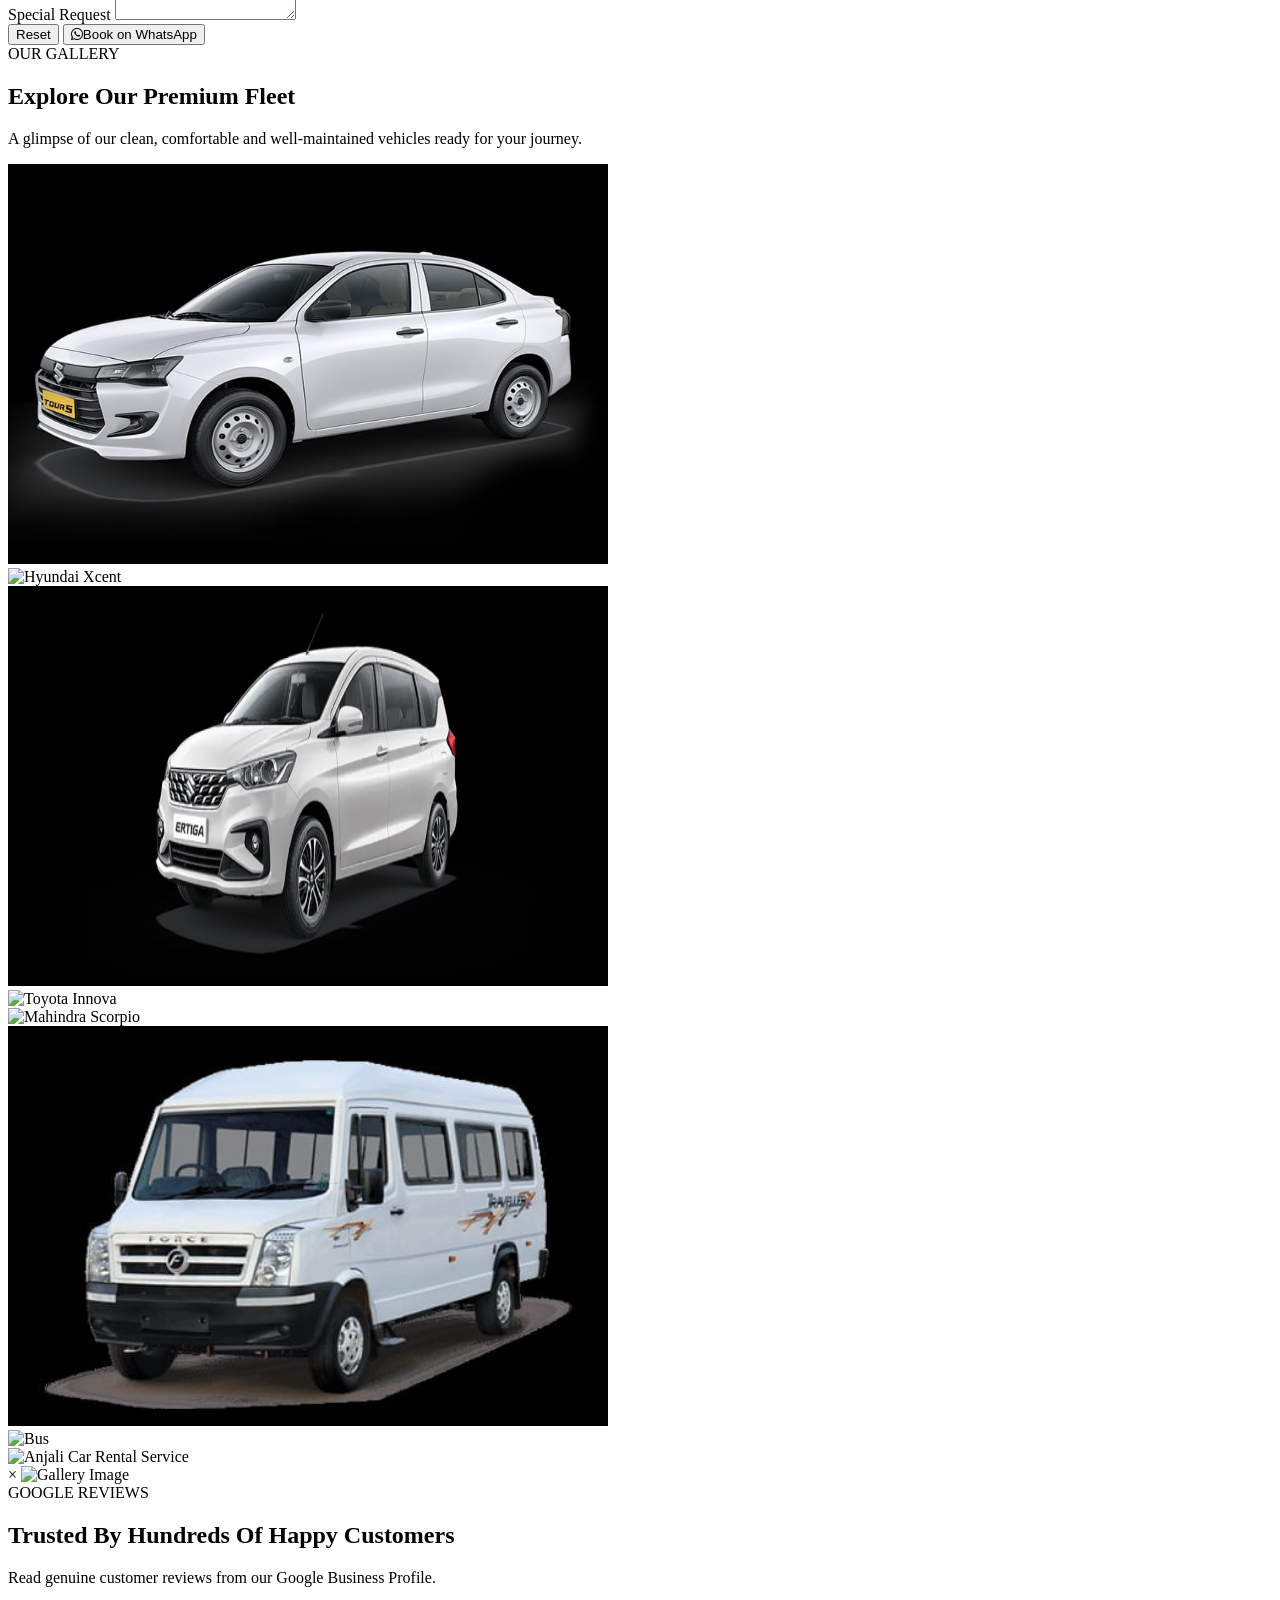
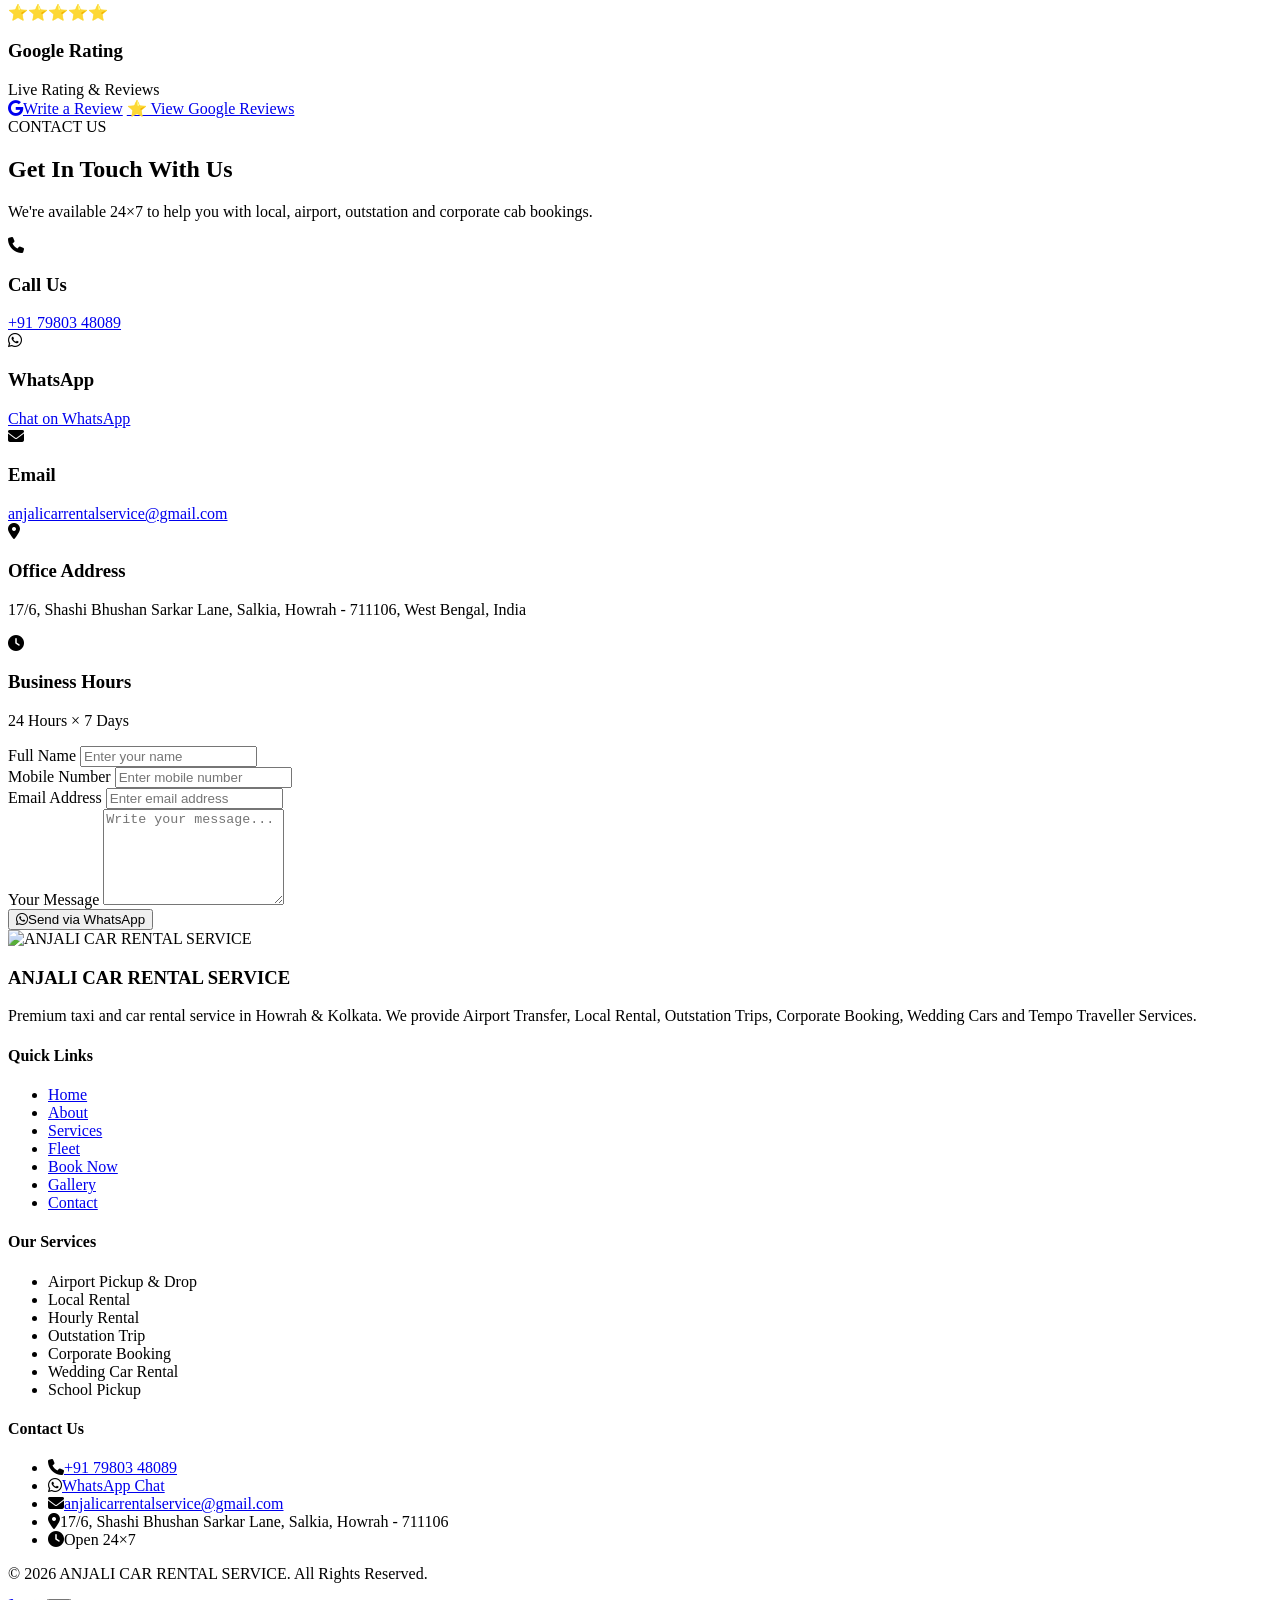
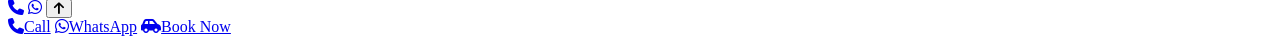
==== commit f602b22e: "Update index.html" ====
--- a/index.html
+++ b/index.html
@@ -28,7 +28,7 @@
     <meta property="og:type" content="website">
 	<meta property="og:url" content="https://acrshwb.github.io/acrservice/">
 	<meta property="og:site_name" content="ANJALI CAR RENTAL SERVICE">
-	<meta property="og:image" content="https:/acrshwb.github.io/acrservice/images/acrvcard.jpeg">
+	<meta property="og:image" content="https://acrshwb.github.io/acrservice/images/acrvcard.jpeg">
 	<meta property="og:image:width" content="1200">
 	<meta property="og:image:height" content="630">
 	<meta property="og:locale" content="en_IN">
@@ -38,7 +38,7 @@
 	<meta name="twitter:card" content="summary_large_image">
 	<meta name="twitter:title" content="ANJALI CAR RENTAL SERVICE">
 	<meta name="twitter:description" content="24×7 Taxi, Cab & Car Rental Service in Howrah & Kolkata.">
-	<meta name="twitter:image" content="https:/acrshwb.github.io/acrservice/images/acrvcard.jpeg">
+	<meta name="twitter:image" content="https://acrshwb.github.io/acrservice/images/acrvcard.jpeg">
 
 	<!-- PWA -->
 
@@ -78,9 +78,9 @@
 
 	  "name":"ANJALI CAR RENTAL SERVICE",
 
-	  "image":"https:/acrshwb.github.io/acrservice/images/standardlogo.jpeg",
-
-	  "url":"https:/acrshwb.github.io/acrservice/",
+	  "image":"https://acrshwb.github.io/acrservice/images/standardlogo.jpeg",
+
+	  "url":"https://acrshwb.github.io/acrservice/",
 
 	  "telephone":"+91-7980348089",
 
@@ -160,7 +160,7 @@
 
 	  "sameAs":[
 
-		  "YOUR_GOOGLE_BUSINESS_PROFILE",
+		  "https://share.google/CetUfz67LM0Ct4i5c",
 
 	  ]
 
@@ -213,7 +213,7 @@
 				</ul>
 			</nav>
 			<div class="header-actions">
-				<a href="https://wa.me/917980348089" target="_blank" class="book-btn">Book Now</a>
+				<a href="https://wa.me/917980348089" target="_blank" aria-label="Chat on WhatsApp" class="book-btn">Book Now</a>
 				<button class="menu-toggle" id="menuToggle"><i class="fa-solid fa-bars"></i></button>
 			</div>
 		</div>
@@ -239,7 +239,7 @@
 				</p>
 				<div class="hero-buttons">
 					<a href="#booking" class="btn btn-primary"><i class="fa-solid fa-calendar-check"></i>Book Now</a>
-					<a href="https://wa.me/917980348089" target="_blank" class="btn btn-outline"><i class="fa-brands fa-whatsapp"></i>WhatsApp</a>
+					<a href="https://wa.me/917980348089" target="_blank" aria-label="Chat on WhatsApp" class="btn btn-outline"><i class="fa-brands fa-whatsapp"></i>WhatsApp</a>
 				</div>
 			</div>
 			<div class="hero-stats">
@@ -817,11 +817,11 @@
 						 loading="lazy" decoding="async" width="600" height="400">
 				</div>
 				<div class="gallery-item">
-					<img src="images/bus.png" alt="Bus"
+					<img src="images/bus.jpeg" alt="Bus"
 						 loading="lazy" decoding="async" width="600" height="400">
 				</div>
 				<div class="gallery-item">
-					<img src="images/acrvcard.jpeg" alt="Anjali Car Rental Service"
+					<img src="images/gmbqr.PNG" alt="Anjali Car Rental Service"
 						 loading="lazy" decoding="async" width="600" height="400">
 				</div>
 			</div>
@@ -877,8 +877,8 @@
 			<!-- Buttons -->
 
 			<div class="review-buttons">
-				<a href="YOUR_GOOGLE_REVIEW_LINK" target="_blank" class="btn btn-primary"><i class="fa-brands fa-google"></i>Write a Review</a>
-				<a href="YOUR_GOOGLE_BUSINESS_LINK" target="_blank" class="btn btn-outline">Read All Reviews</a>
+				<a href="https://g.page/r/CRkuIxPGaQqREBI/review" target="_blank" class="btn btn-primary"><i class="fa-brands fa-google"></i>Write a Review</a>
+				<a href="https://share.google/CetUfz67LM0Ct4i5c" target="_blank" class="btn btn-outline">⭐ View Google Reviews</a>
 			</div>
 		</div>
 	</section>
@@ -913,7 +913,7 @@
 						<div class="contact-icon"><i class="fa-brands fa-whatsapp"></i></div>
 						<div>
 							<h3>WhatsApp</h3>
-							<a href="https://wa.me/917980348089" aria-label="Chat on WhatsApp target="_blank">Chat on WhatsApp</a>
+							<a href="https://wa.me/917980348089" target="_blank" aria-label="Chat on WhatsApp">Chat on WhatsApp</a>
 						</div>
 					</div>
 					<div class="contact-card">
@@ -980,7 +980,7 @@
 
 				<!-- Company -->
 				<div class="footer-col">
-					<img src="images/standardlogo.png" alt="ANJALI CAR RENTAL SERVICE" class="footer-logo">
+					<img src="images/standardlogo.jpeg" alt="ANJALI CAR RENTAL SERVICE" class="footer-logo">
 					<h3>ANJALI CAR RENTAL SERVICE</h3>
 					<p>
 						Premium taxi and car rental service in
@@ -1030,7 +1030,7 @@
 					<h4>Contact Us</h4>
 					<ul>
 						<li><i class="fa-solid fa-phone"></i><a href="tel:+917980348089">+91 79803 48089</a></li>
-						<li><i class="fa-brands fa-whatsapp"></i><a href="https://wa.me/917980348089" target="_blank">WhatsApp Chat</a></li>
+						<li><i class="fa-brands fa-whatsapp"></i><a href="https://wa.me/917980348089" target="_blank" aria-label="Chat on WhatsApp">WhatsApp Chat</a></li>
 						<li><i class="fa-solid fa-envelope"></i><a href="mailto:anjalicarrentalservice@gmail.com">anjalicarrentalservice@gmail.com</a></li>
 						<li><i class="fa-solid fa-location-dot"></i>17/6, Shashi Bhushan Sarkar Lane, Salkia, Howrah - 711106</li>
 						<li><i class="fa-solid fa-clock"></i>Open 24×7</li>
@@ -1080,7 +1080,7 @@
 
 		<!-- WhatsApp -->
 
-		<a href="https://wa.me/917980348089" target="_blank"><i class="fa-brands fa-whatsapp"></i><span>WhatsApp</span></a>
+		<a href="https://wa.me/917980348089" target="_blank" aria-label="Chat on Whatsapp"><i class="fa-brands fa-whatsapp"></i><span>WhatsApp</span></a>
 
 		<!-- Book Now -->
 
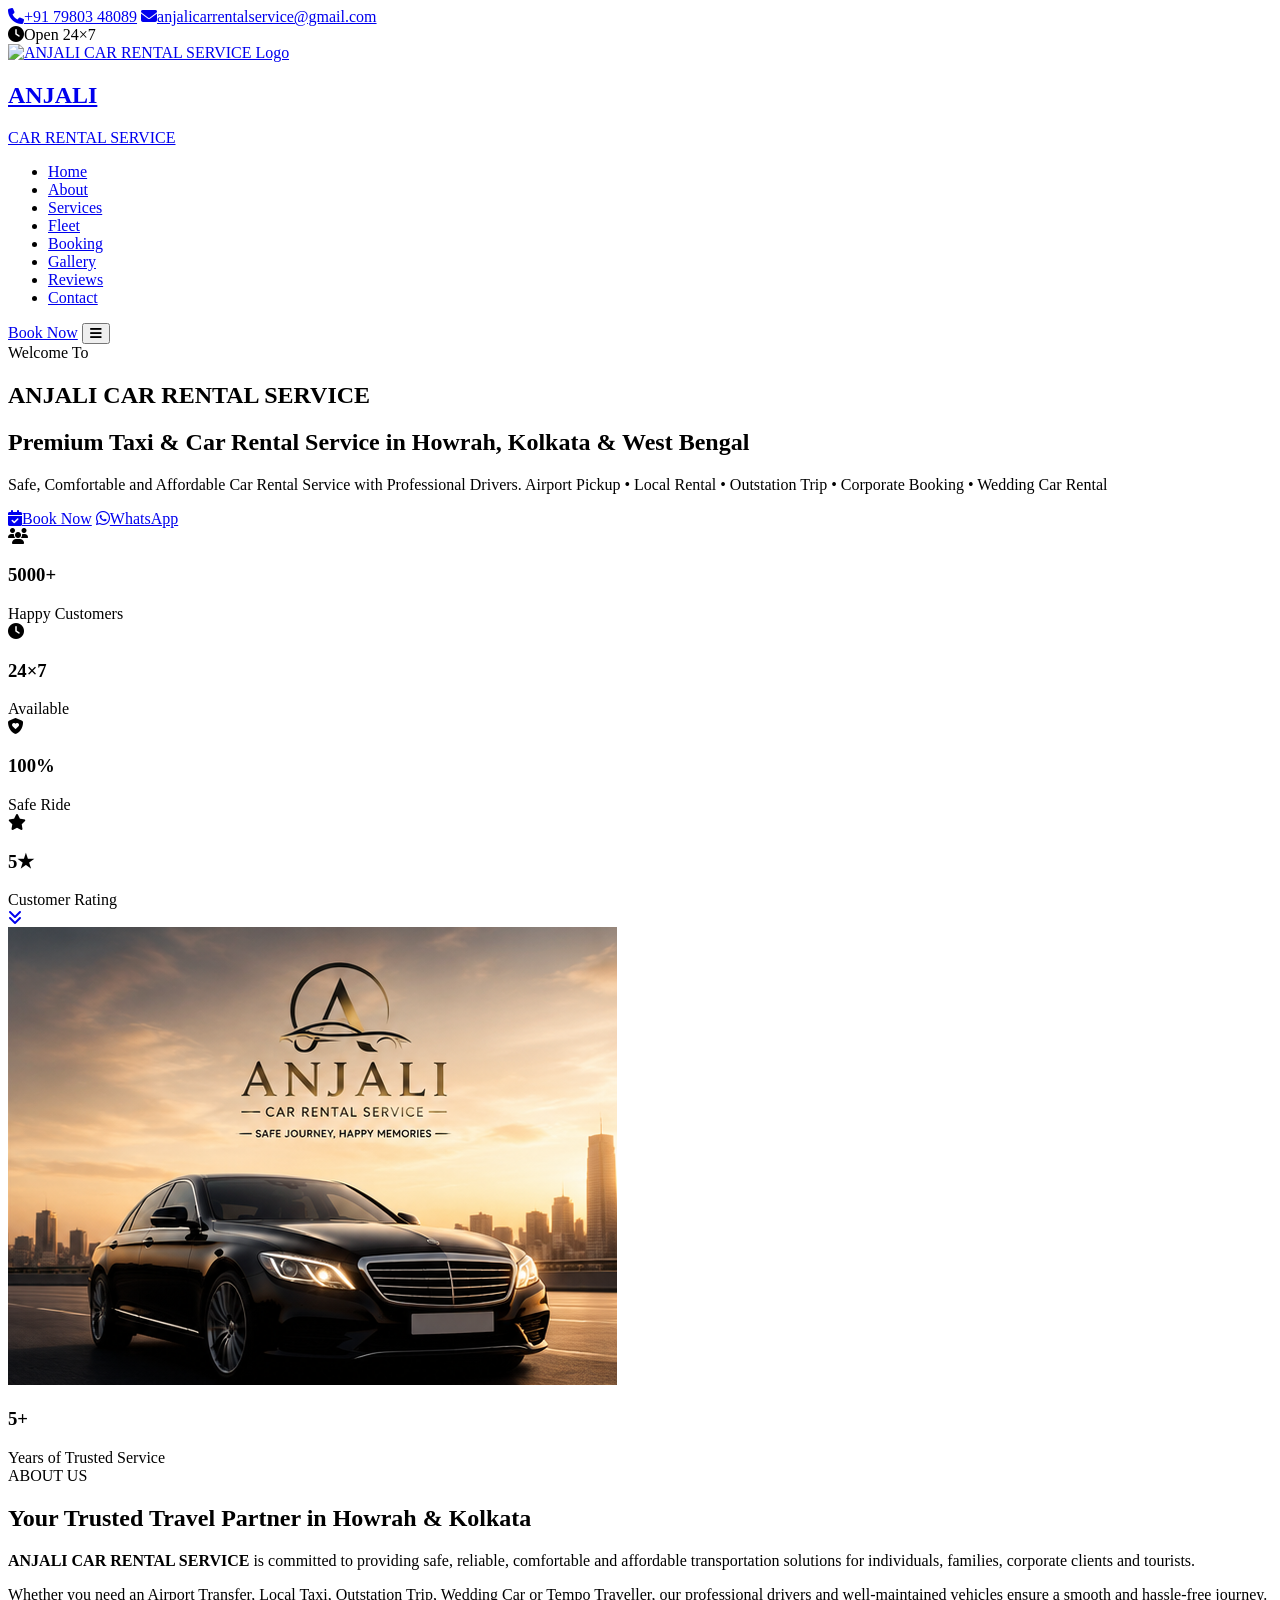
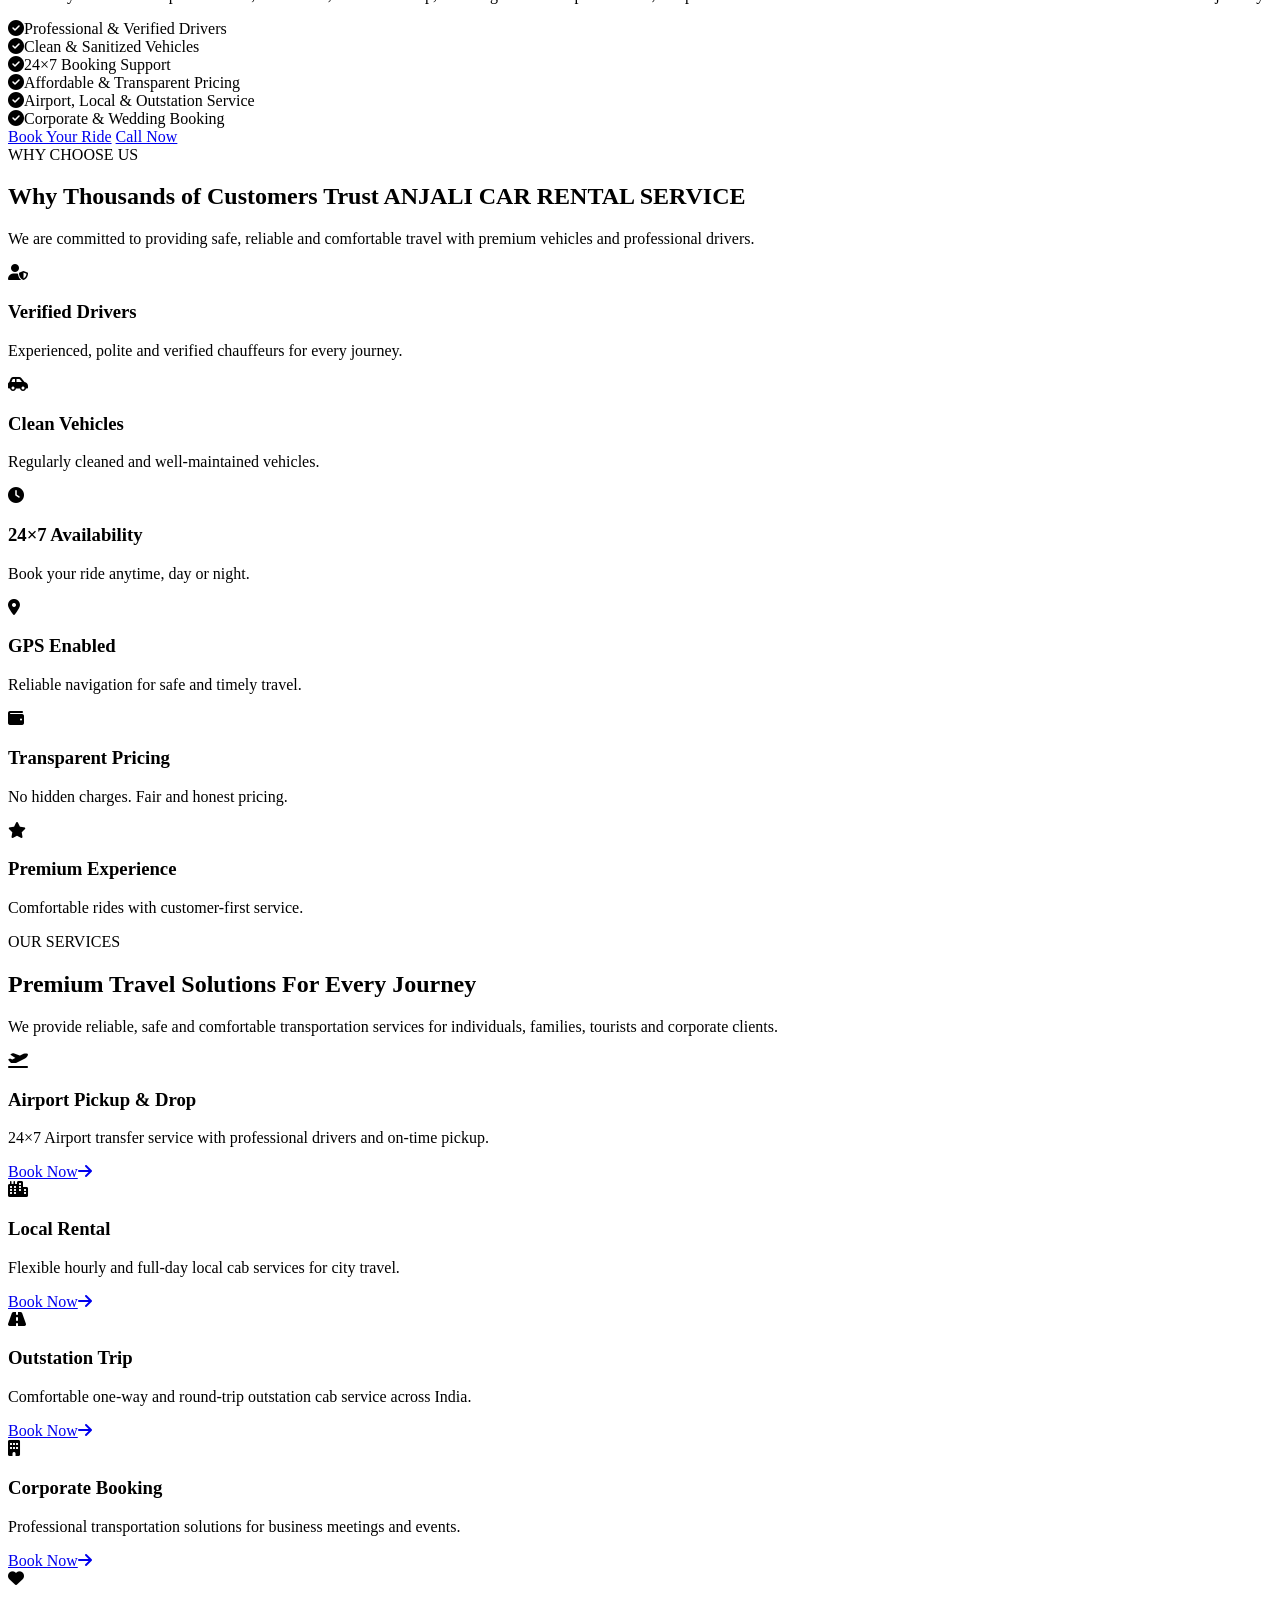
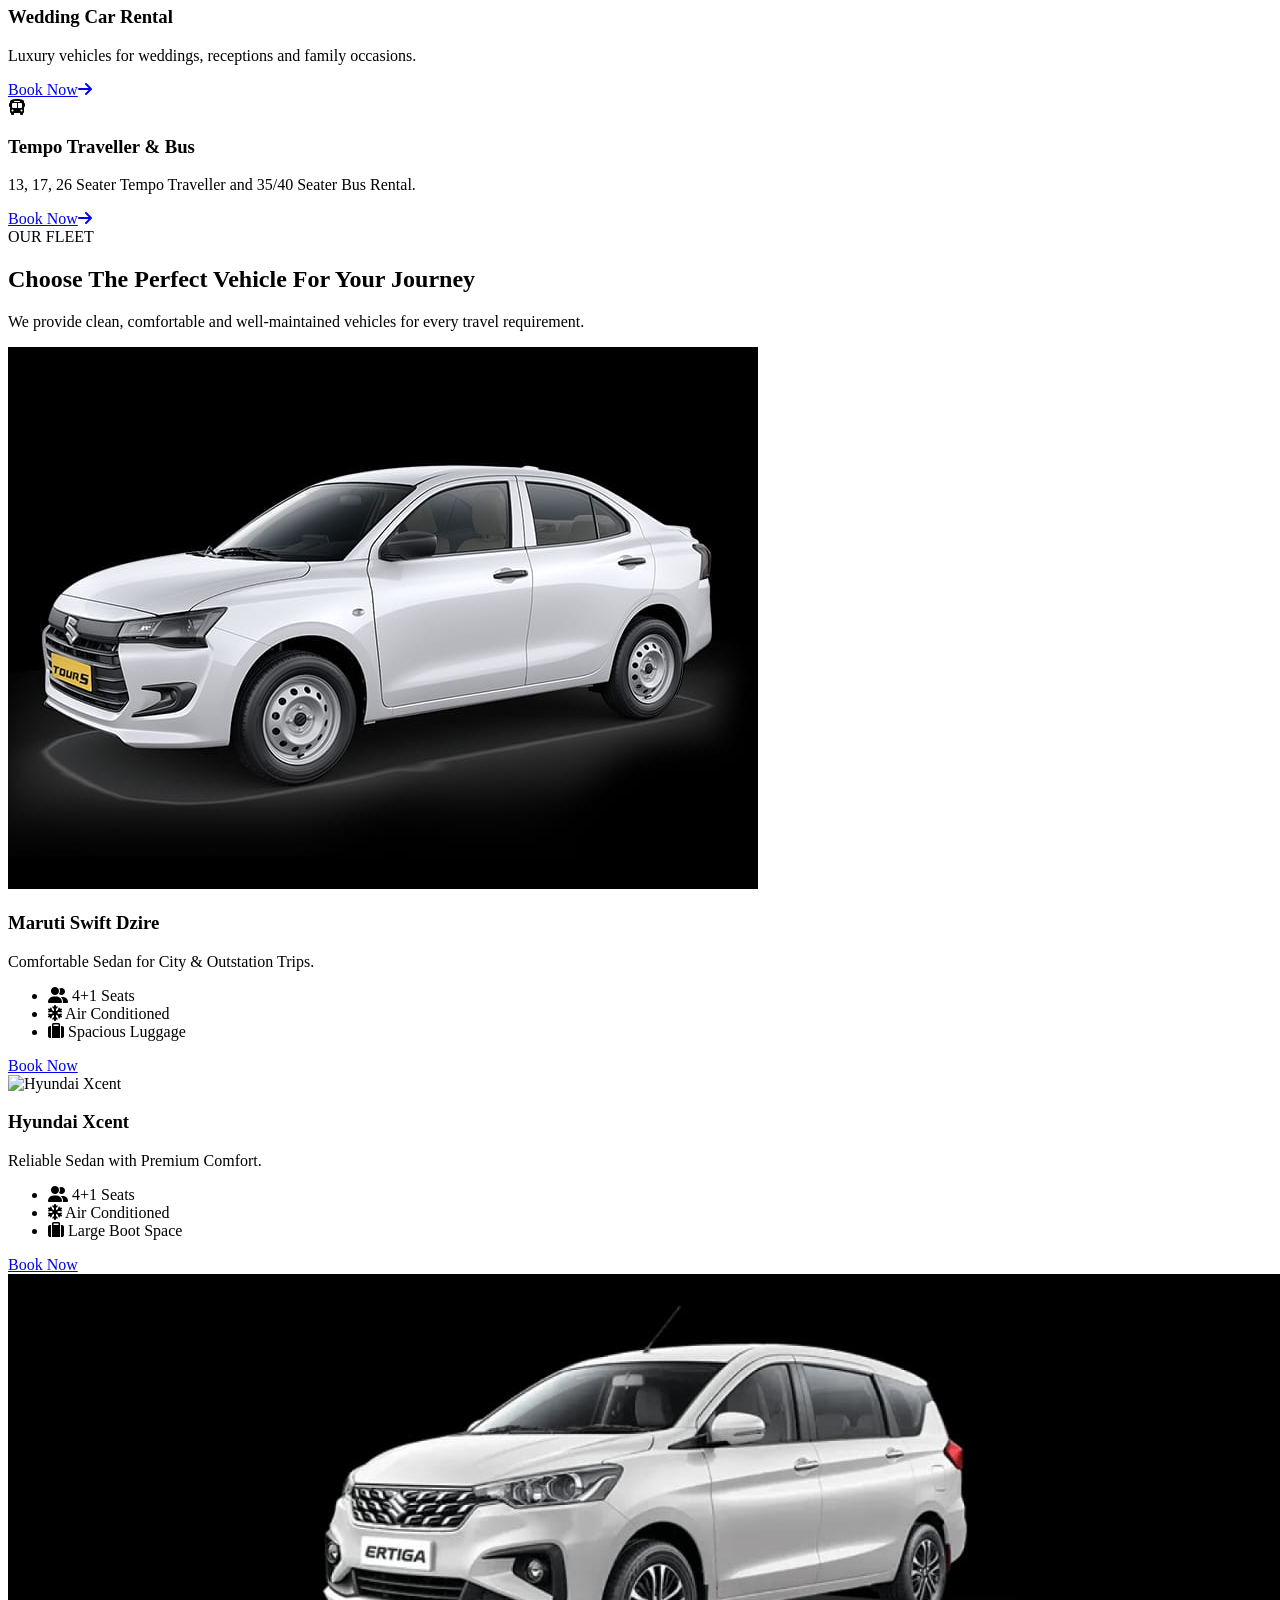
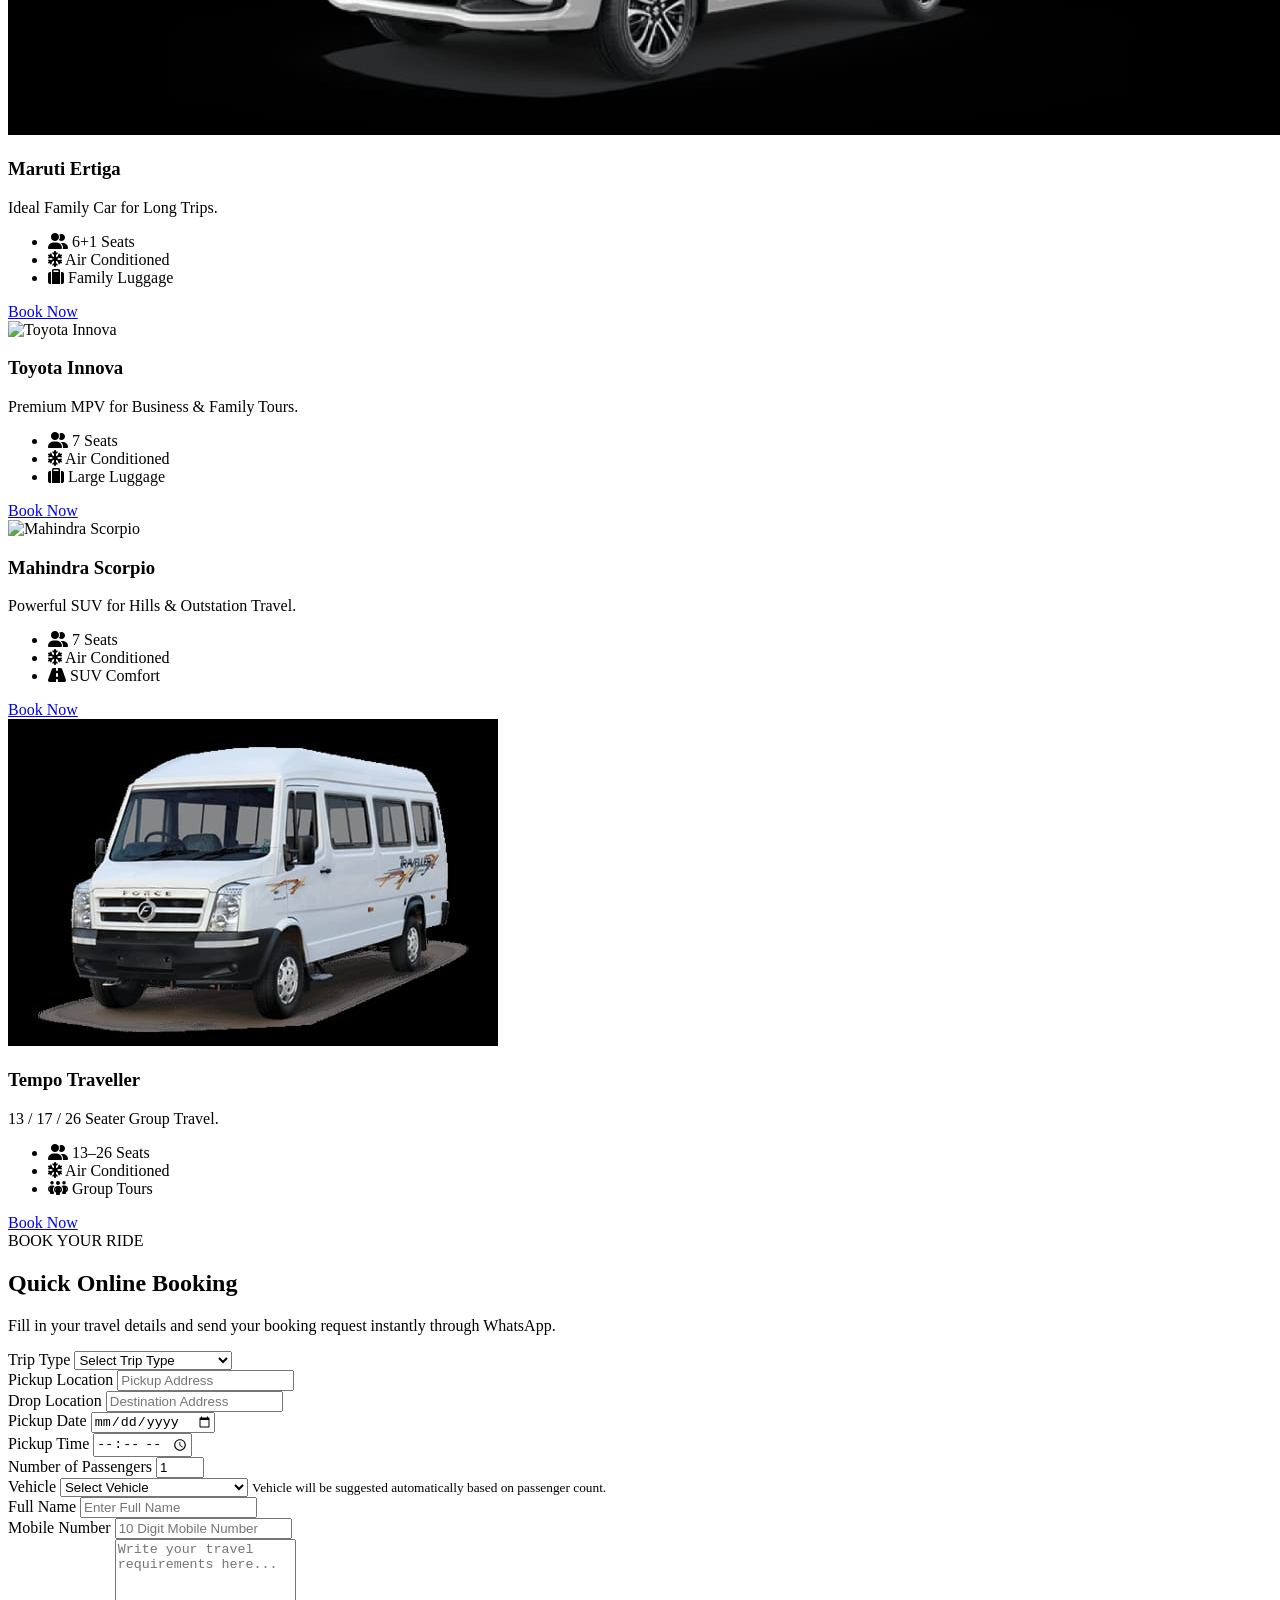
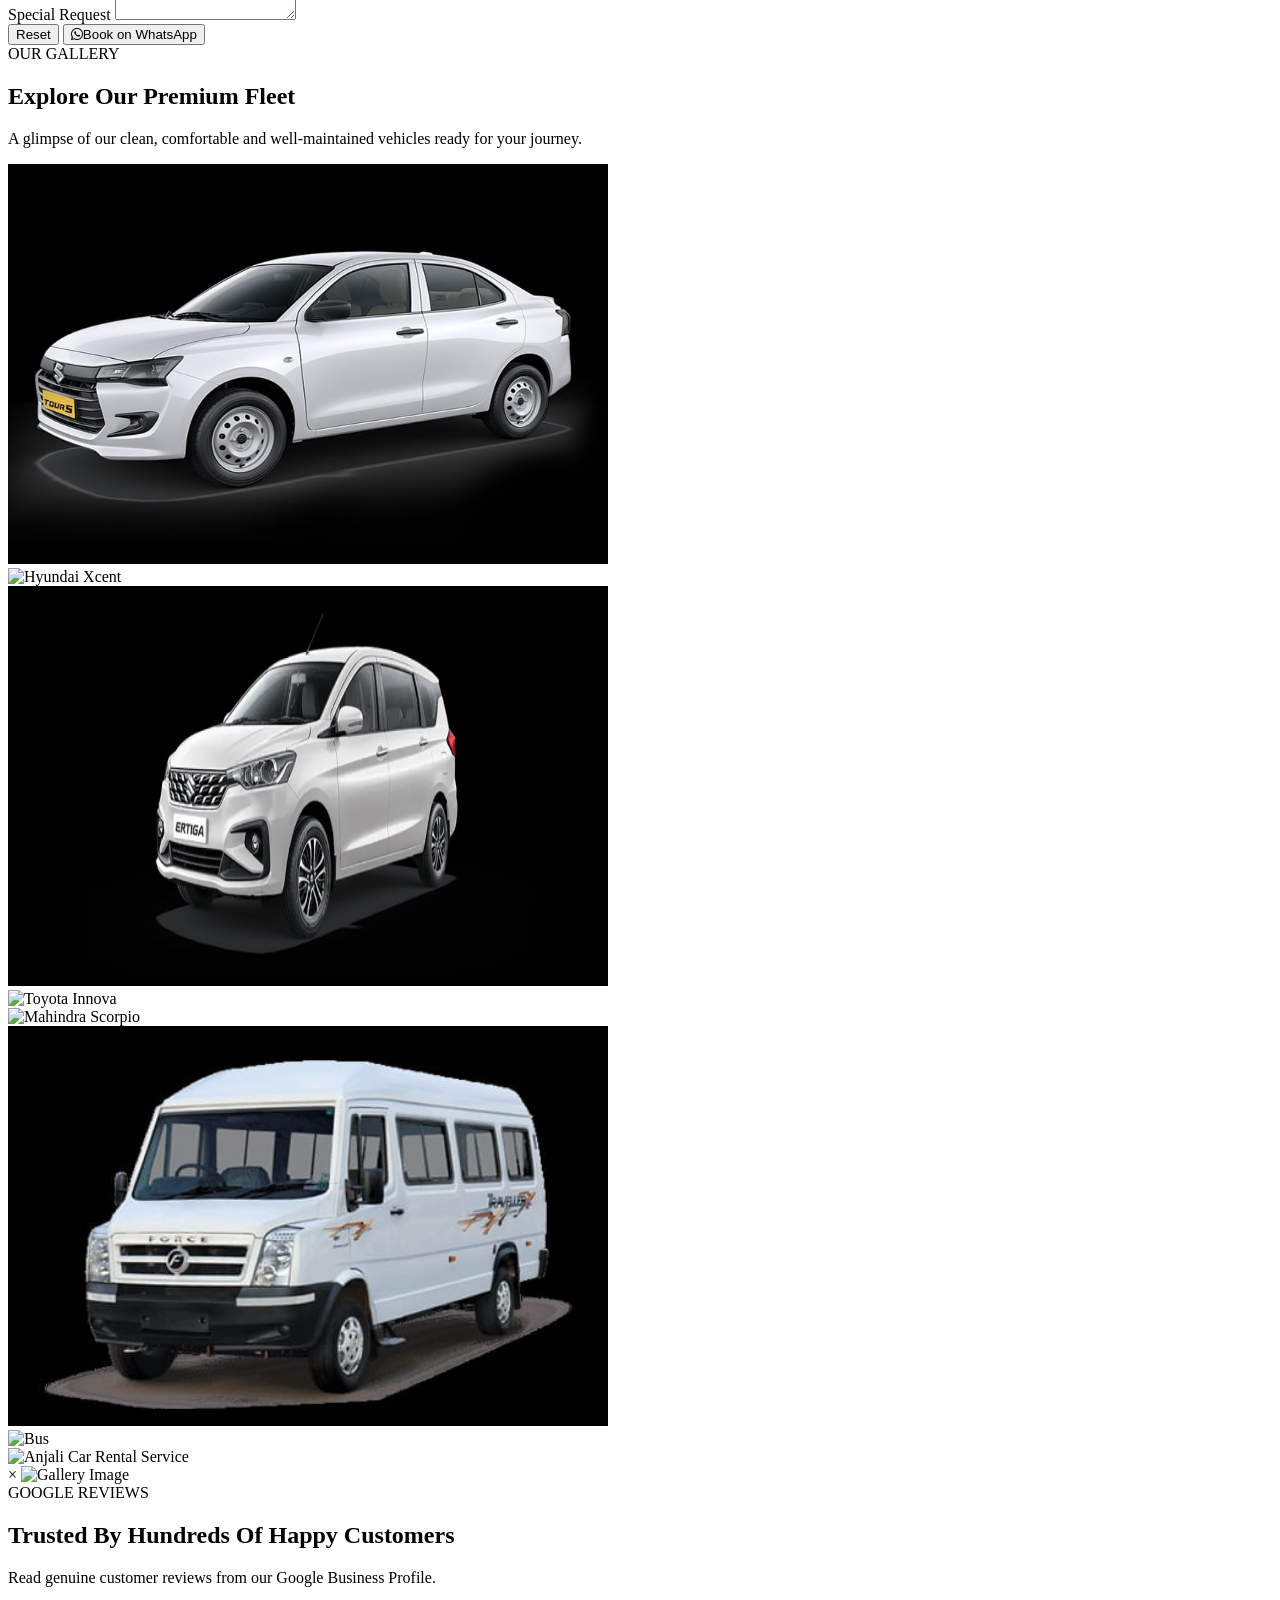
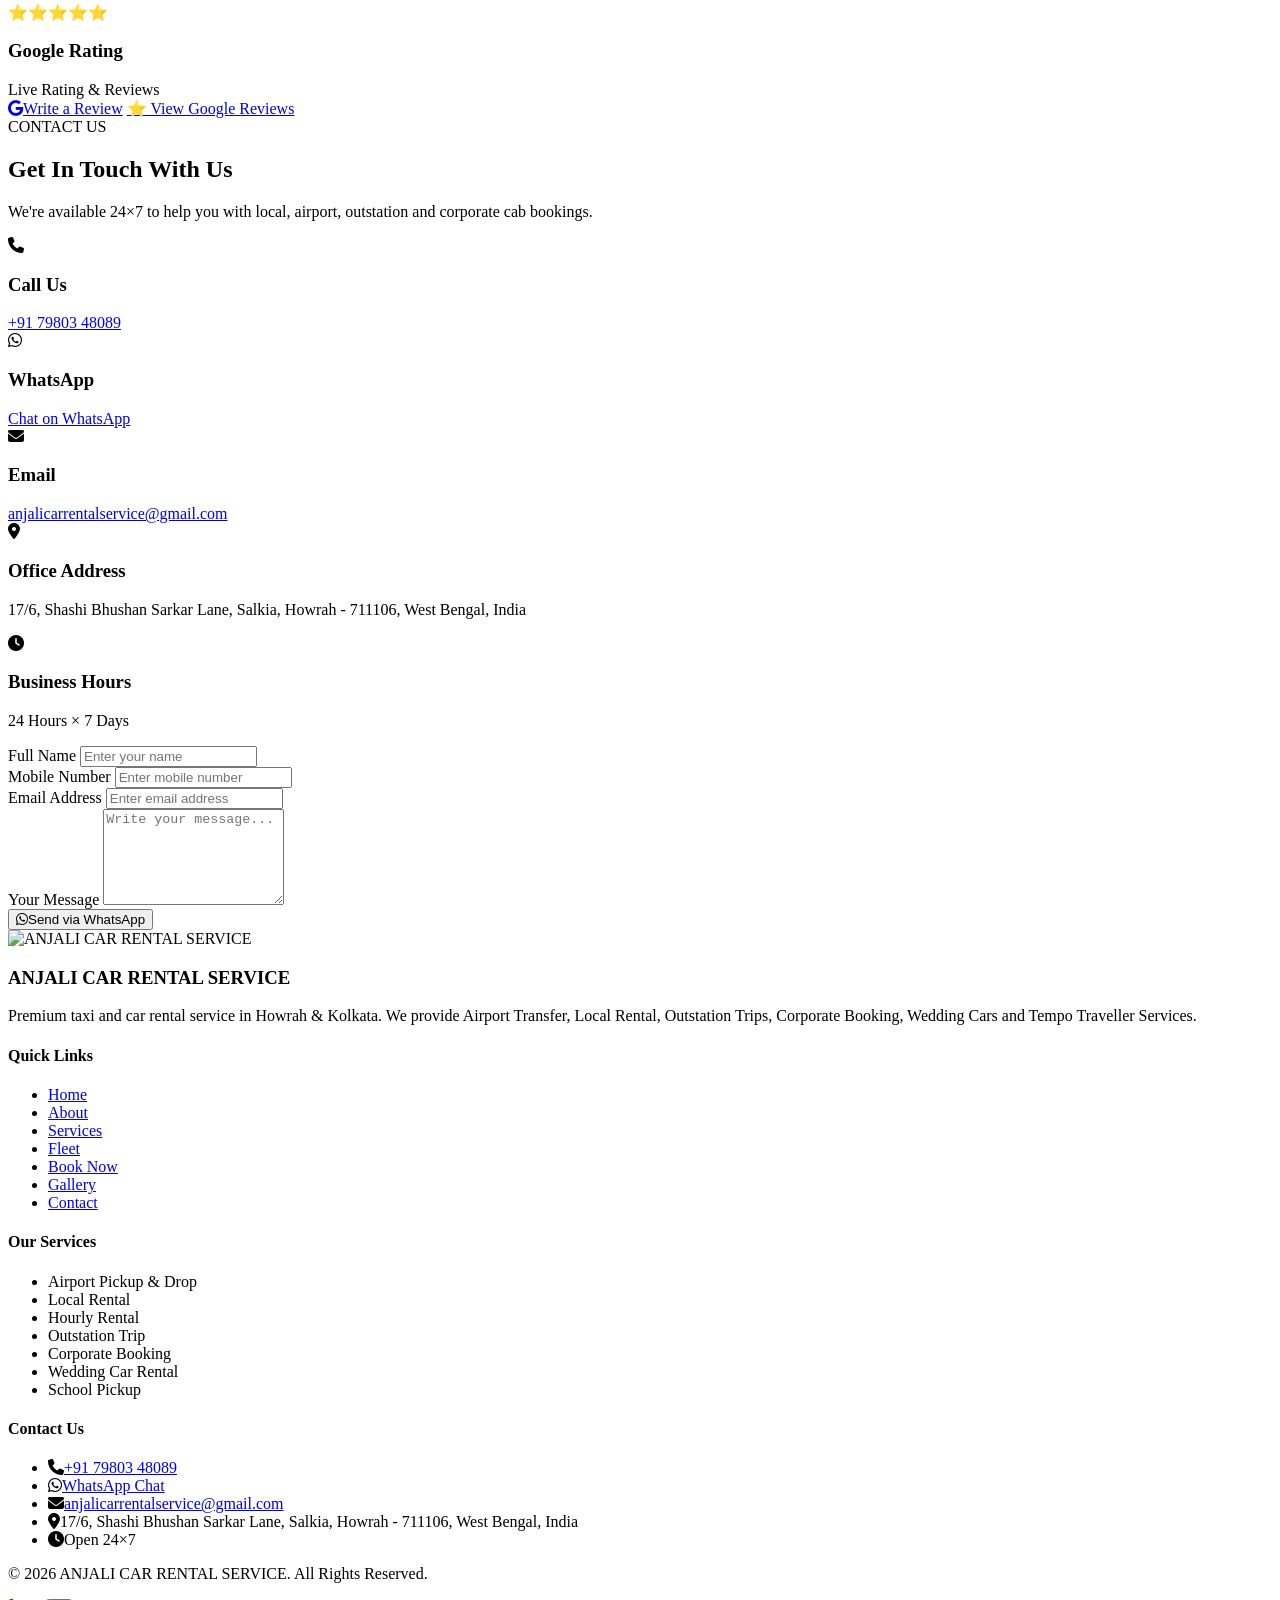
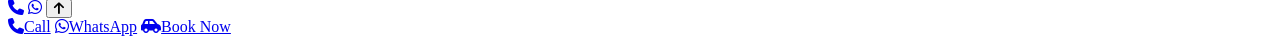
==== commit 3e17410c: "Update index.html" ====
--- a/index.html
+++ b/index.html
@@ -94,7 +94,7 @@
 
 		  "@type":"PostalAddress",
 
-		  "streetAddress":"17/6, Shashi Bhushan Sarkar Lane",
+		  "streetAddress":"17/6, Shashi Bhushan Sarkar Lane, Salkia",
 
 		  "addressLocality":"Howrah",
 
@@ -821,7 +821,7 @@
 						 loading="lazy" decoding="async" width="600" height="400">
 				</div>
 				<div class="gallery-item">
-					<img src="images/gmbqr.PNG" alt="Anjali Car Rental Service"
+					<img src="images/acrvcard.jpeg" alt="Anjali Car Rental Service"
 						 loading="lazy" decoding="async" width="600" height="400">
 				</div>
 			</div>
@@ -1032,7 +1032,7 @@
 						<li><i class="fa-solid fa-phone"></i><a href="tel:+917980348089">+91 79803 48089</a></li>
 						<li><i class="fa-brands fa-whatsapp"></i><a href="https://wa.me/917980348089" target="_blank" aria-label="Chat on WhatsApp">WhatsApp Chat</a></li>
 						<li><i class="fa-solid fa-envelope"></i><a href="mailto:anjalicarrentalservice@gmail.com">anjalicarrentalservice@gmail.com</a></li>
-						<li><i class="fa-solid fa-location-dot"></i>17/6, Shashi Bhushan Sarkar Lane, Salkia, Howrah - 711106</li>
+						<li><i class="fa-solid fa-location-dot"></i>17/6, Shashi Bhushan Sarkar Lane, Salkia, Howrah - 711106, West Bengal, India</li>
 						<li><i class="fa-solid fa-clock"></i>Open 24×7</li>
 					</ul>
 				</div>
